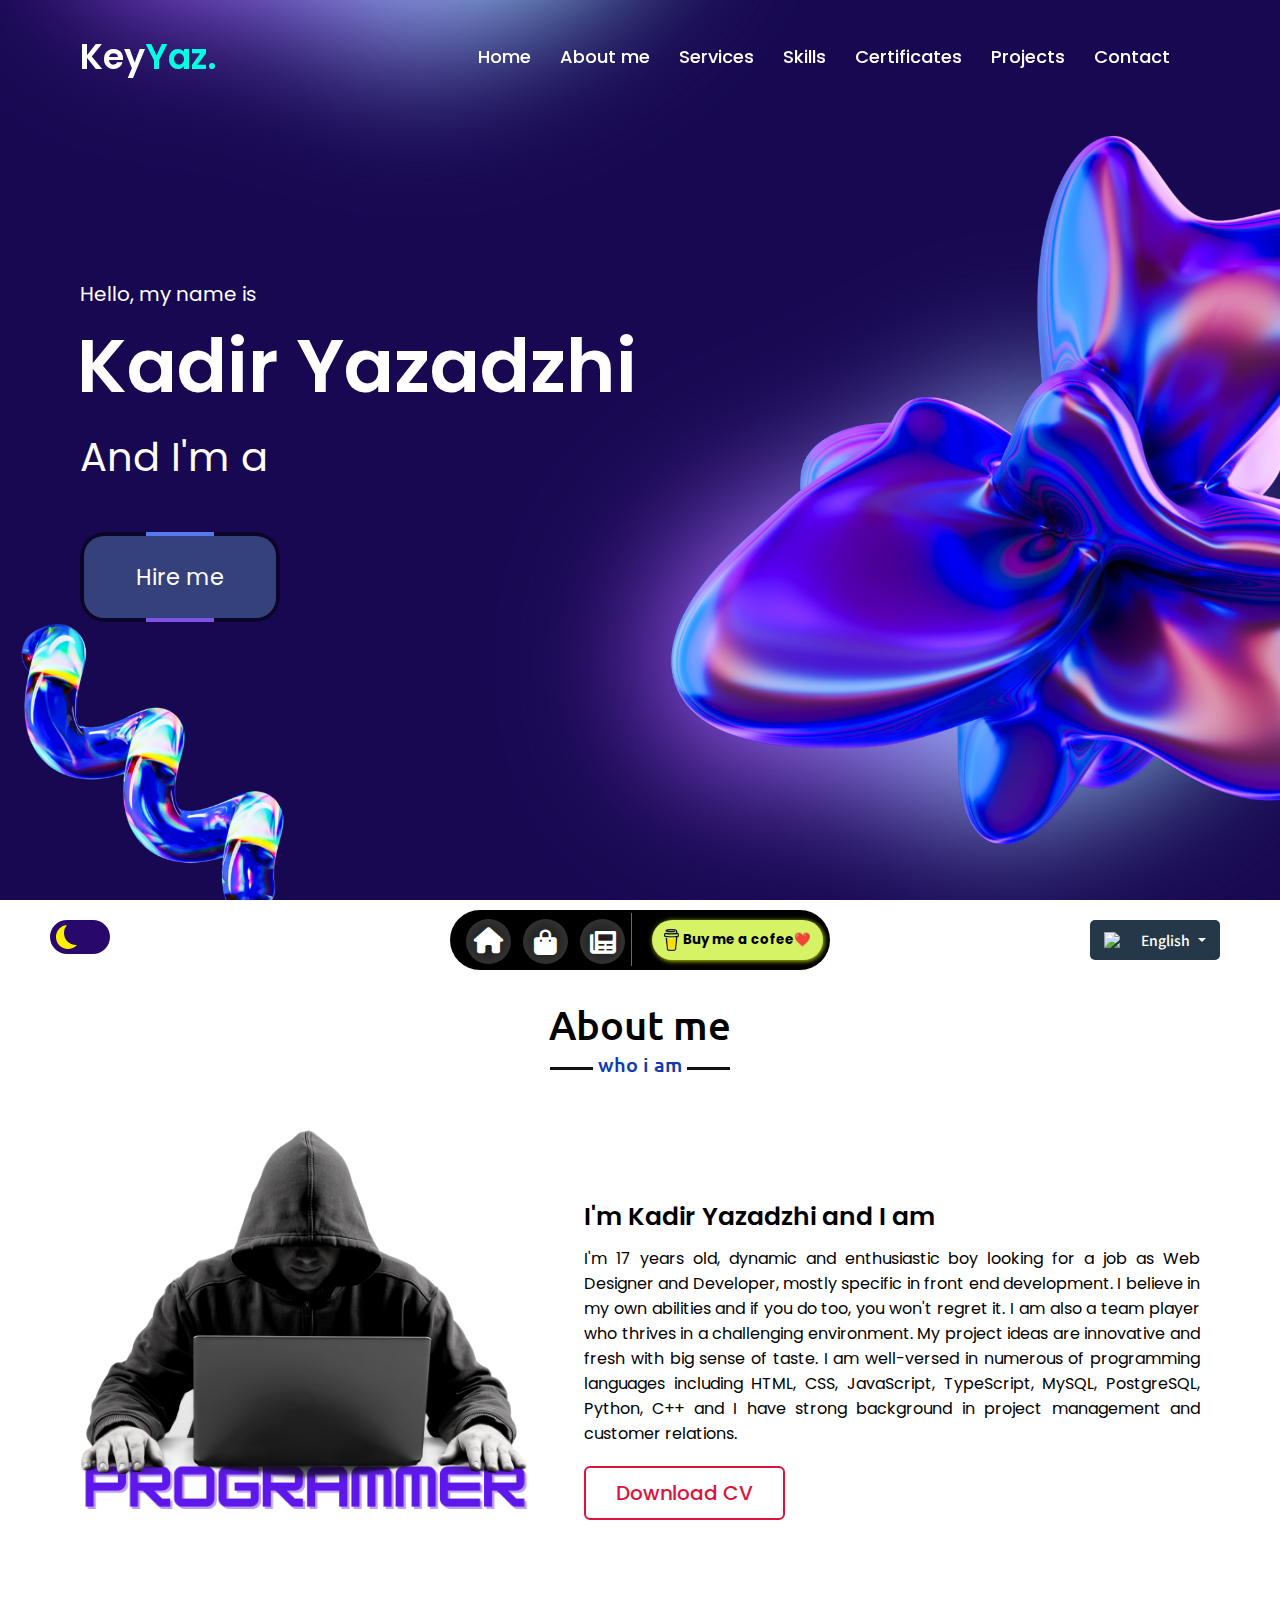
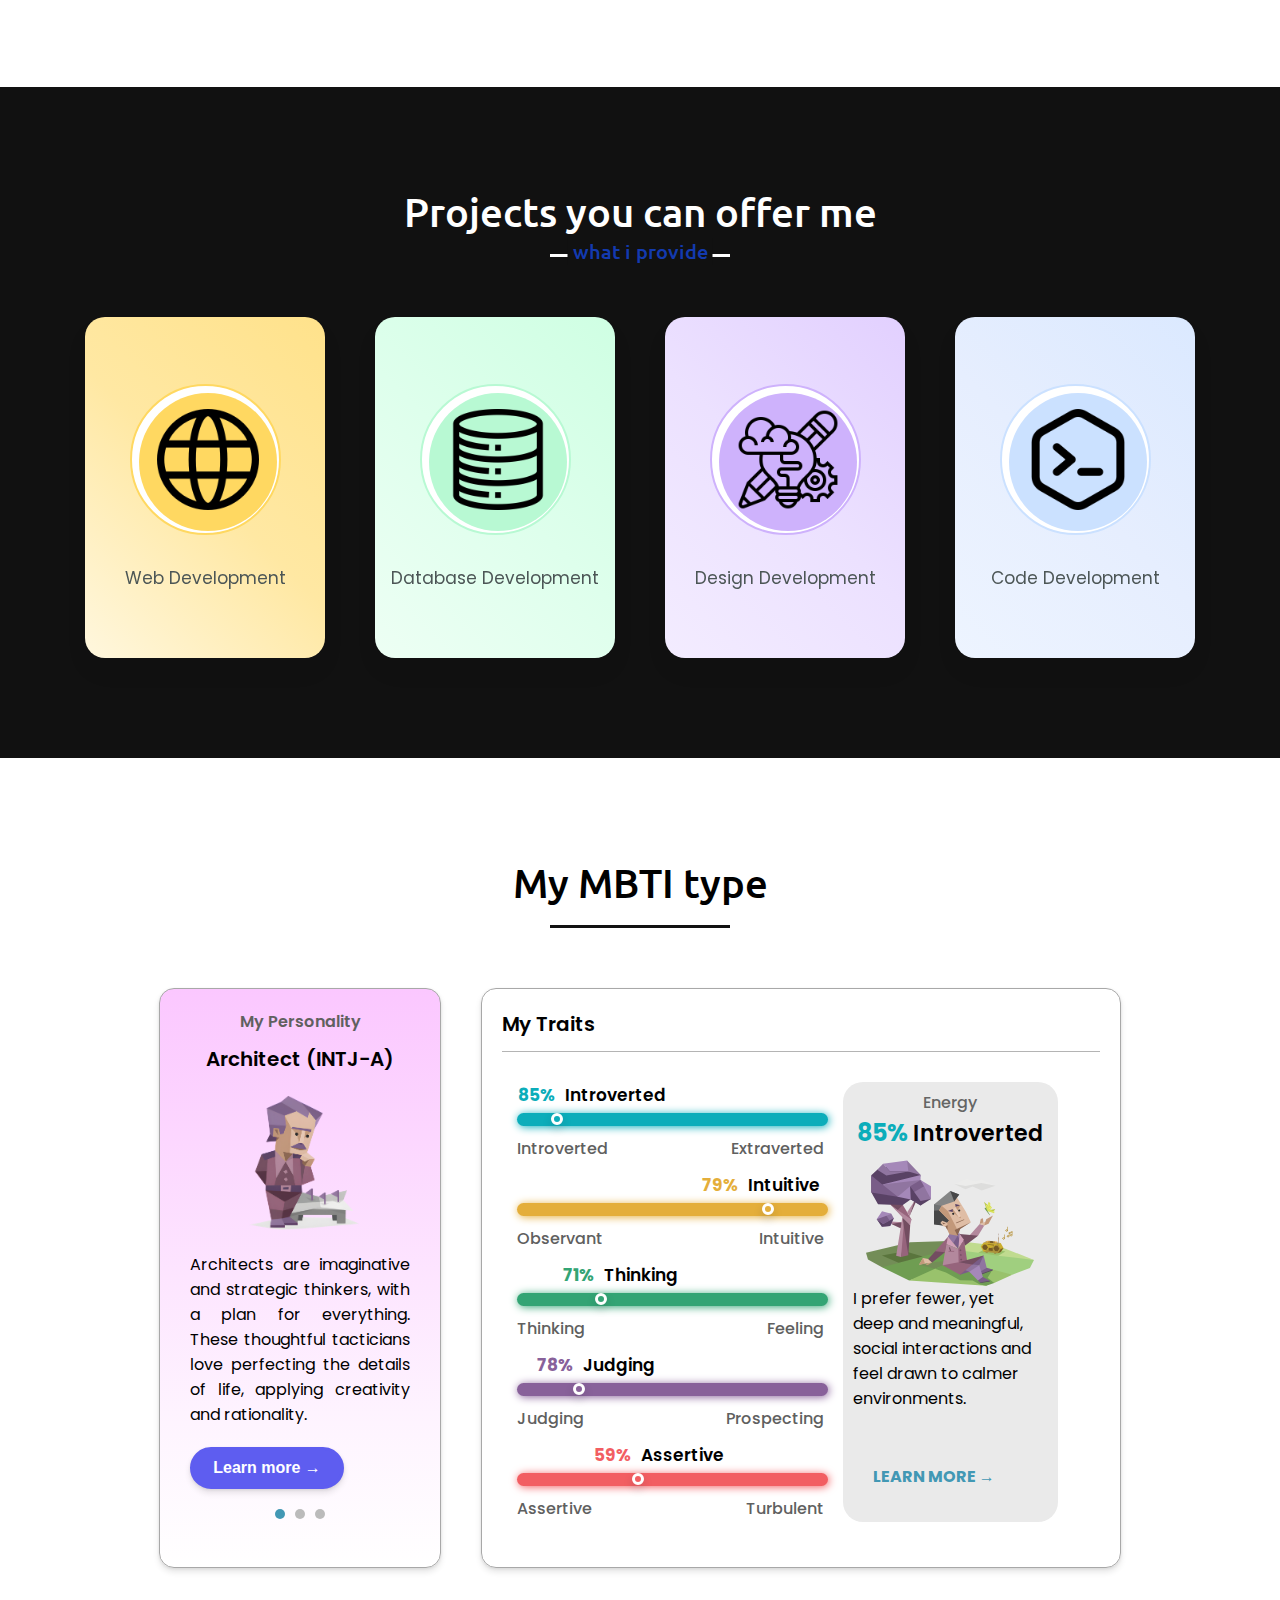
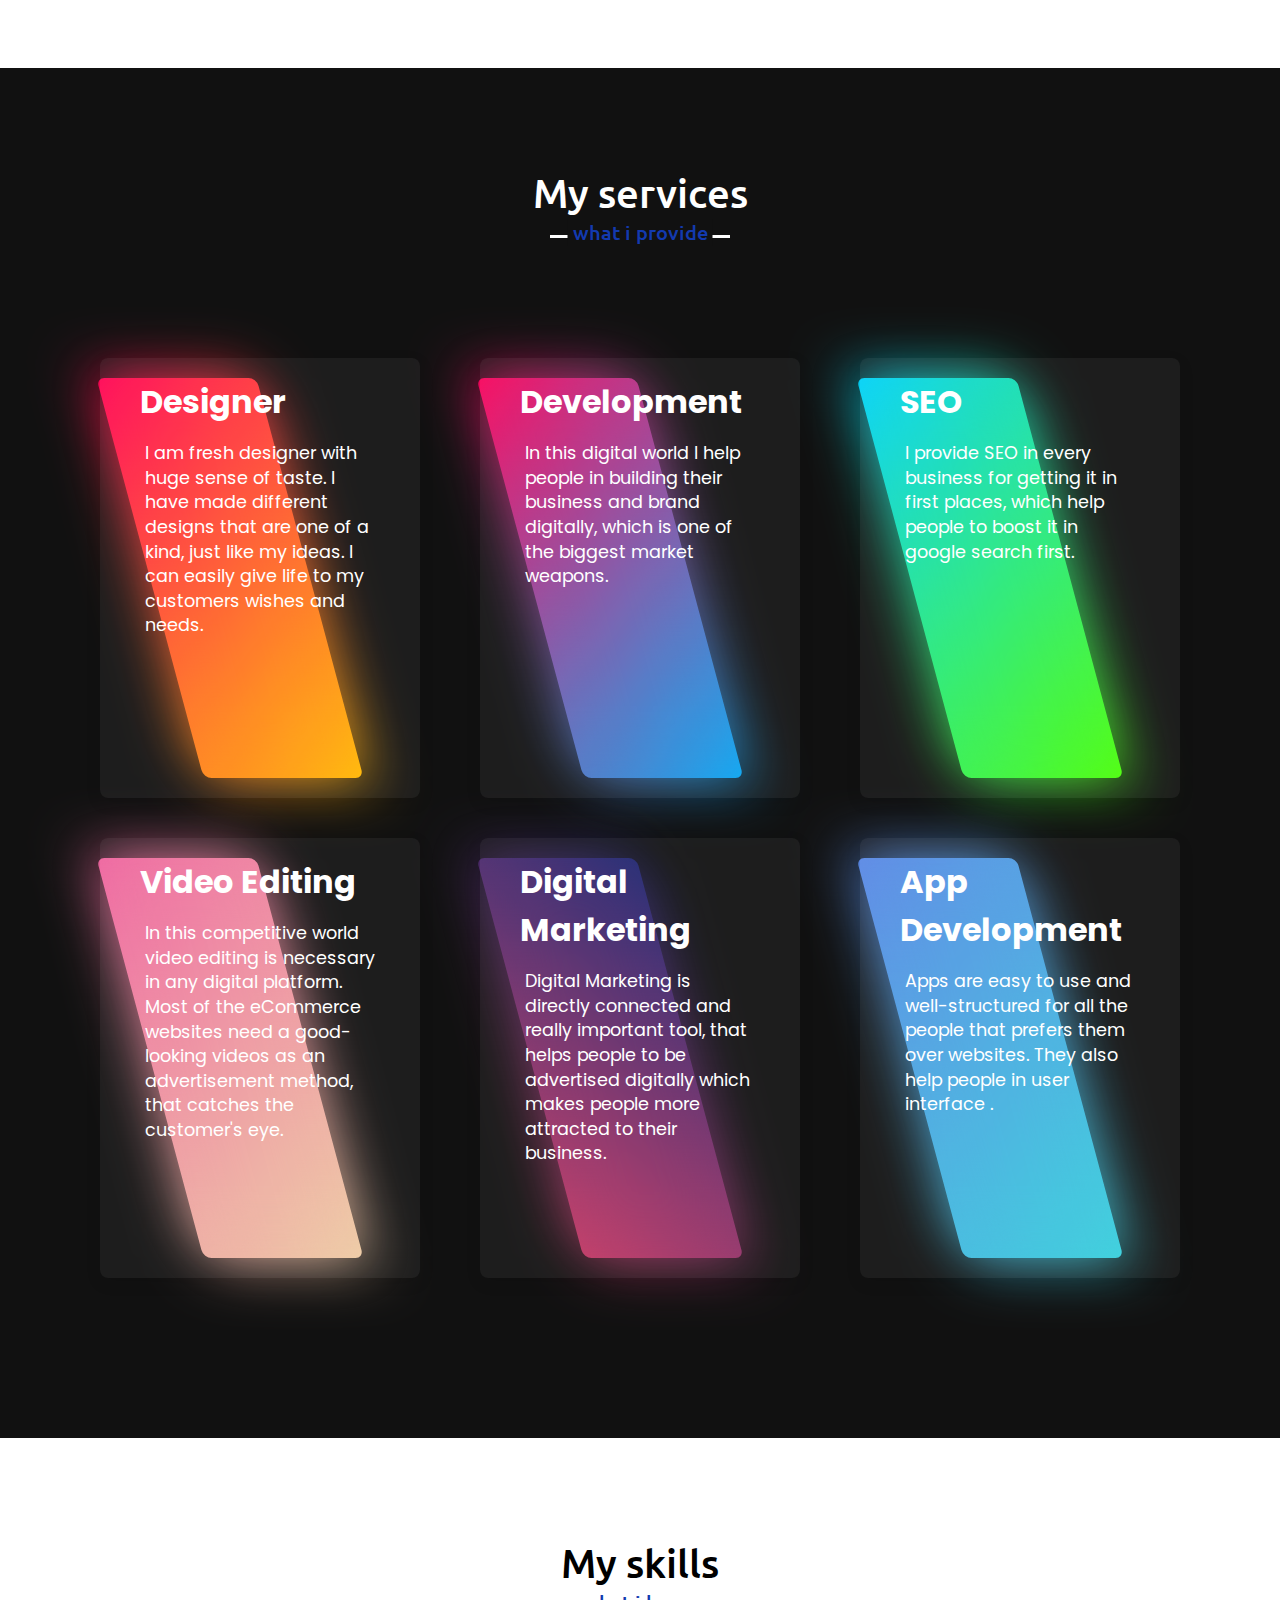
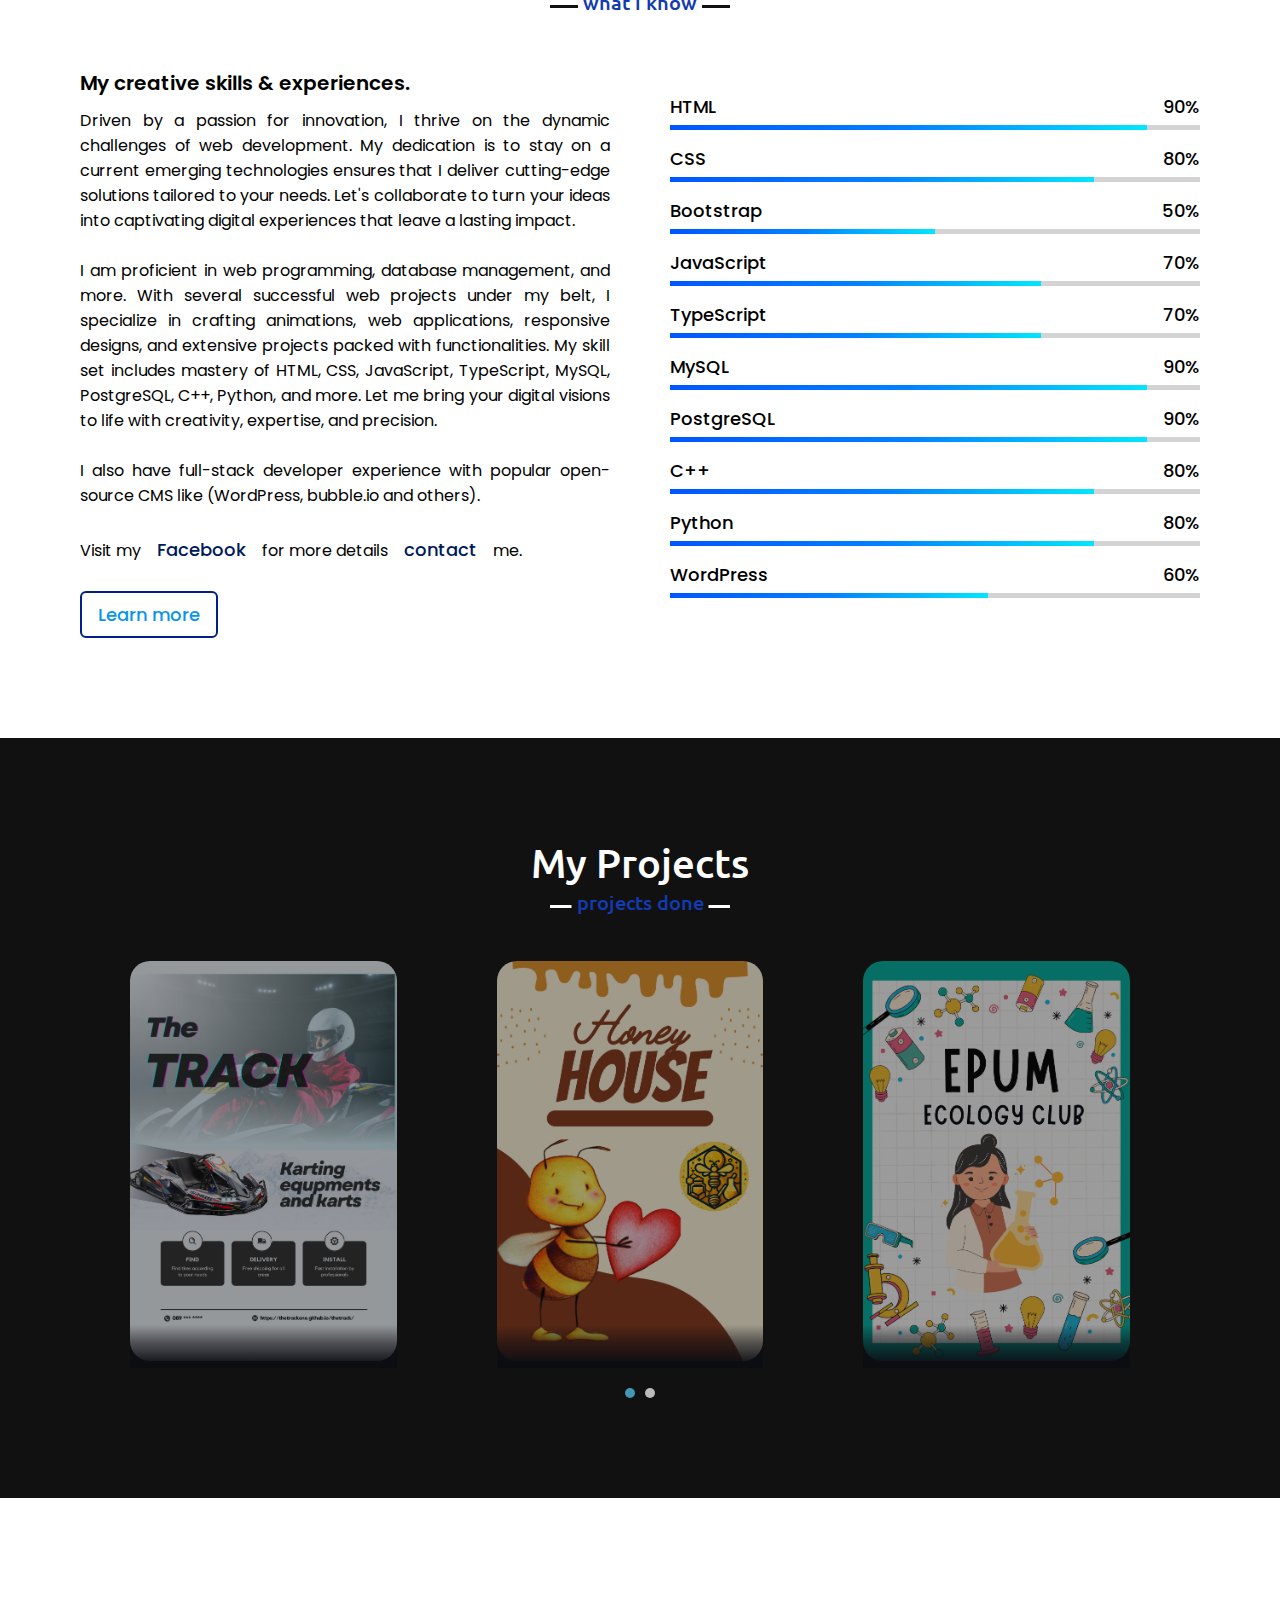
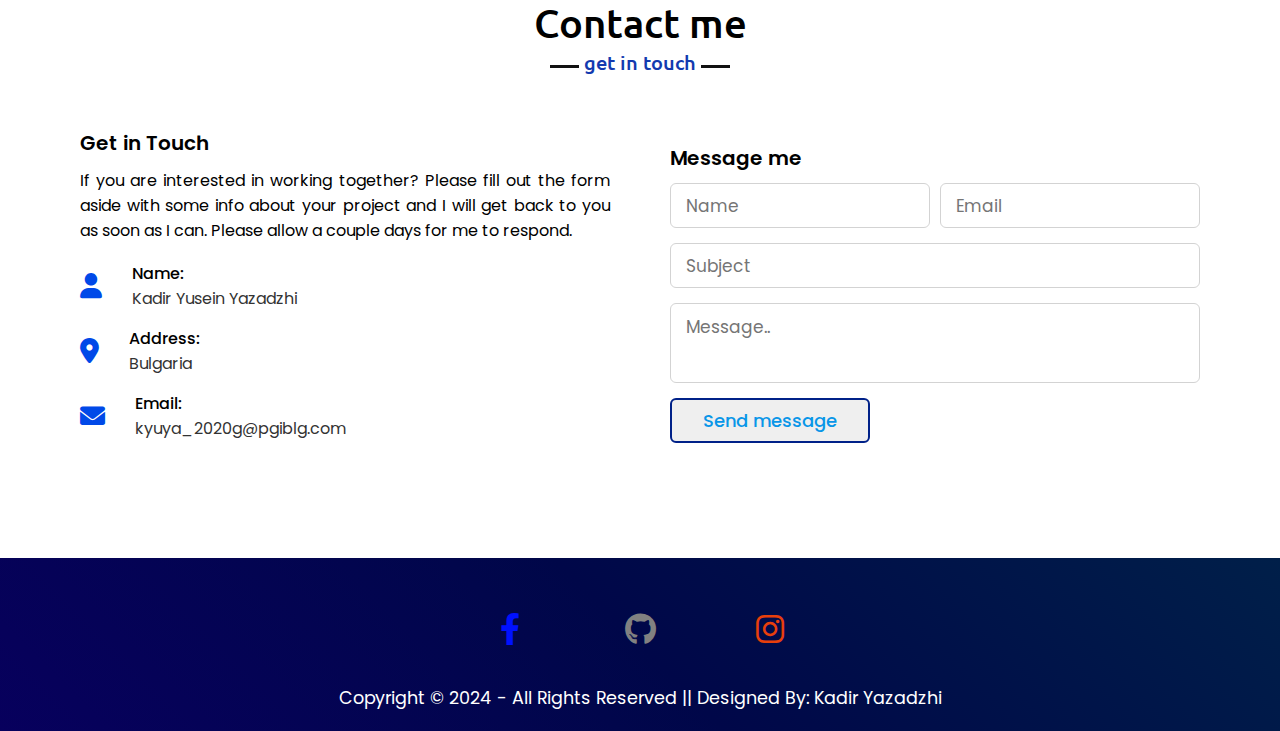
==== index.html @ b1e7a808 "new" ====
<!DOCTYPE html>
<html lang="en">
<head>
    <meta charset="UTF-8">
    <title>Home</title>
    <meta name="viewport" content="width=device-width, initial-scale=1.0">
    <meta name="description" content="This is my portfolio, you can learn more about me and my personality, all my skills, knowledge, and projects. You can explore the certificates I have and read some of my interesting posts with useful information for programmers.">


    <link rel="stylesheet" type="text/css" href="Style/Style.css">
    <link rel="stylesheet" type="text/css" href="Style/Translate.css">
    <link rel="stylesheet" type="text/css" href="Style/Personality%20Type.css">
    <link rel="stylesheet" type="text/css" href="Style/Light-And-Dark-Switch.css">
    <link rel="stylesheet" type="text/css" href="Style/Menu-with-button.css">
    <link id="specialLinkForDarkTheme" rel="stylesheet" type="text/css" href="">

    <script src="https://kit.fontawesome.com/yourcode.js" crossorigin="anonymous"></script>
    <link rel="stylesheet" href="https://cdnjs.cloudflare.com/ajax/libs/font-awesome/5.15.3/css/all.min.css"/>
    <script src="https://code.jquery.com/jquery-3.5.1.min.js"></script>
    <script src="https://cdnjs.cloudflare.com/ajax/libs/typed.js/2.0.11/typed.min.js"></script>
    <script src="https://cdnjs.cloudflare.com/ajax/libs/waypoints/4.0.1/jquery.waypoints.min.js"></script>
    <script src="https://cdnjs.cloudflare.com/ajax/libs/OwlCarousel2/2.3.4/owl.carousel.min.js"></script>
    <link rel="stylesheet" href="https://cdnjs.cloudflare.com/ajax/libs/OwlCarousel2/2.3.4/assets/owl.carousel.min.css"/>
    <link rel="stylesheet" href="https://cdnjs.cloudflare.com/ajax/libs/font-awesome/6.0.0/css/all.min.css" integrity="sha512-9usAa10IRO0HhonpyAIVpjrylPvoDwiPUiKdWk5t3PyolY1cOd4DSE0Ga+ri4AuTroPR5aQvXU9xC6qOPnzFeg==" crossorigin="anonymous" referrerpolicy="no-referrer">
</head>
<body >

<style>

</style>

<nav class="navbar">
    <div class="max-width">
        <div class="logo"><a href="#">Key<span>Yaz.</span></a></div>
        <ul class="menu">
            <li><a id="navbar-home" href="#home" class="menu-btn">Home</a></li>
            <li><a id="navbar-about" href="#about" class="menu-btn">About me</a></li>
            <li><a id="navbar-services" href="#services" class="menu-btn">Services</a></li>
            <li><a id="navbar-skills" href="#skills" class="menu-btn">Skills</a></li>
            <li><a id="navbar-certificate" href="Certificate.html" class="menu-btn">Certificates</a></li>
            <li><a id="navbar-projects" href="#teams" class="menu-btn">Projects</a></li>
            <li><a id="navbar-contact" href="#contact" class="menu-btn">Contact</a></li>
        </ul>
        <div class="menu-btn">
            <i class="fas fa-bars"></i>
        </div>
    </div>
</nav>

<!-- home section start -->
<section class="home" id="home">
    <div class="max-width">
        <div class="home-content">
            <div id="homeTextOne" class="text-1">Hello, my name is</div>
            <div id="homeName" class="text-2">Kadir Yazadzhi</div>
            <div style="display: flex; flex-direction: row;flex-wrap: wrap;" class="text-3"><p id="homeTextTwo">And I'm a</p>&ensp;<span class="typing"></span></div>
            <div class="classbox">
                <a id="homeTextThree" href="#contact">Hire me</a>
            </div>
        </div>
    </div>
</section>
<div class="language">
<div class="dropdown" tab-index="0">
    <button id="dropdown-btn"></button>
    <ul class="dropdown-content" id="dropdown-content"></ul>
</div>
</div>
<div class="box-for-other-button">
    <div class="big-box">
        <div class="left-box-for-circle">
            <div class="left-box-circle">
                <a aria-label="Read more about Seminole tax hike" href="index.html"><i class="fas fa-regular fa-house"></i></a>
            </div>
            <div class="left-box-circle">
                <i class="fas fa-regular fa-bag-shopping"></i>
            </div>
            <div class="left-box-circle">
                <i class="fas fa-regular fa-newspaper"></i>
            </div>
            <div class="divider"></div>
        </div>
        <div class="right-button-box">
            <button id="bottone1">
                <img alt="buy-me-a-coffee" style="width: 15px; vertical-align: middle;" src="Image/buy-me-a-coffee-review.png">
                <strong style="vertical-align: middle;"><a style="color: #000000" href="https://www.buymeacoffee.com/kadiryazadzhi">Buy me a cofee❤️</a></strong>
            </button>
        </div>
    </div>
</div>

<label class="switch">
    <input type="checkbox">
    <span class="slider"></span>
</label>
<!-- about section start -->
<section class="about" id="about">
    <div class="max-width">
        <h2 id="aboutMeTitle" class="title">About me</h2>

        <div class="about-content">
            <div class="column left">
                <img src="Image/Home-page-image.png" alt="img">
            </div>
            <div class="column right">
                <div style="display: flex; flex-direction: row;flex-wrap: wrap;" class="text"><p id="aboutMeTextOne">I'm Kadir Yazadzhi and I am</p>&ensp;<span class="typing-2"></span></div>
                <p id="aboutMeTextTwo"> I'm 17 years old, dynamic and enthusiastic boy looking for a job as Web Designer and Developer, mostly specific in front end development. I believe in my own abilities and if you do too, you won't regret it. I am also a team player who thrives in a challenging environment. My project ideas are innovative and fresh with big sense of taste. I am well-versed in numerous of programming languages including HTML, CSS, JavaScript, TypeScript, MySQL, PostgreSQL, Python, C++ and I have strong background in project management and customer relations.</p>
                <a id="aboutMeCV" href="cv/Kadir-Yazadzhi-Resume.pdf" download="cv/Kadir-Yazadzhi-Resume.pdf">Download CV</a>
            </div>
        </div>
    </div>
</section>
<section class="services">
    <h2 id="servicesTitle" class="title">Projects you can offer me</h2>
    <div class="provide-small">
    <link href="https://fonts.googleapis.com/css?family=Open+Sans" rel="stylesheet">

    <a id="card1" href="#" style="background: rgb(255,247,222);background: linear-gradient(45deg, rgba(255,247,222,1) 0%, rgba(255,232,163,1) 50%, rgba(255,226,139,1) 100%);" class="card education">
        <div class="overlay"></div>
        <div class="circle">

            <svg  viewBox="29 14 71 76" version="1.1" xmlns="http://www.w3.org/2000/svg" xmlns:xlink="http://www.w3.org/1999/xlink">
             <img alt="img" class="imageCard"  src="Image/web.png">
            </svg>

        </div>
        <p id="cardOneText">Web Development</p>
    </a>

    <a id="card2" style="background: rgb(237,255,244);background: linear-gradient(45deg, rgba(237,255,244,1) 0%, rgba(222,255,236,1) 50%, rgba(207,255,227,1) 100%);" href="#" class="card credentialing">
        <div class="overlay"></div>
        <div class="circle">

            <svg width="64px" height="72px" viewBox="27 21 64 72" version="1.1" xmlns="http://www.w3.org/2000/svg" xmlns:xlink="http://www.w3.org/1999/xlink">
                <img alt="img" class="imageCard"  src="Image/database%20(1).png">
            </svg>

        </div>
        <p id="spm">Database Development</p>
    </a>

    <a id="card3" style="background: rgb(243,236,255);background: linear-gradient(45deg, rgba(243,236,255,1) 0%, rgba(236,225,255,1) 50%, rgba(226,208,255,1) 100%);" href="#" class="card wallet">
        <div class="overlay"></div>
        <div class="circle">


            <svg width="78px" height="60px" viewBox="23 29 78 60" version="1.1" xmlns="http://www.w3.org/2000/svg" xmlns:xlink="http://www.w3.org/1999/xlink">
                <img alt="img" class="imageCard"  style="width: 69%;  " src="Image/design-thinking.png">
            </svg>

        </div>
        <p id="cardThreeText">Design Development</p>
    </a>


    <a id="card4" style="background: rgb(237,244,255);background: linear-gradient(45deg, rgba(237,244,255,1) 0%, rgba(230,238,254,1) 50%, rgba(219,233,255,1) 100%);" href="#" class="card human-resources">
        <div class="overlay"></div>
        <div class="circle">


            <svg width="66px" height="77px" viewBox="1855 26 66 77" version="1.1" xmlns="http://www.w3.org/2000/svg" xmlns:xlink="http://www.w3.org/1999/xlink">
                <img alt="img" class="imageCard" src="Image/code.png">
            </svg>

        </div>
        <p id="cardFourText">Code Development</p>
    </a>

    </div>
    <div id="dots" class="carousel-dots">
        <span id="dot1" class="dot"></span>
        <span id="dot2" class="dot"></span>
        <span id="dot3" class="dot"></span>
        <span id="dot4" class="dot"></span>
    </div>
</section>

<!-- services section start -->
<section class="about" id="personality">

    <h2 id="mbtiTitle" class="titleSpecial">My MBTI type</h2>
    <div class="cardmbti">
        <div class="leftcard">
            <p id="personalityText" class="personality">My Personality</p>
            <h2 id="type" class="type">Architect (INTJ-A)</h2>
            <img alt="img" id="imageIntj" class="intj" src="Image/intj.png">
            <p id="textINTJ" class="textIntj">Architects are imaginative and strategic thinkers, with a plan for everything. These thoughtful tacticians love perfecting the details of life, applying creativity and rationality.</p>
            <button id="mbtiButtonText" class="button-34" role="button">Learn more &rarr;</button>
            <div class="carousel-dots">
                <span id="dotType1" class="dot"></span>
                <span id="dotType2" class="dot"></span>
                <span id="dotType3" class="dot"></span>
            </div>
            <p id="hiddentext"></p>
        </div>
        <div class="rightcard">
            <div class="titleLeftCard">
                <p id="leftTitleMBTI" class="titleLeft">My Traits</p>
            </div>
            <div class="procentBar">
                <div id="bar1" class="cardBar">
                    <div id="progressOne" class="progresNew">
                        <p style="left: 2%; display: flex; flex-direction: row;" class="progresText"><span style="font-weight: 650; color: #0cadba">85%</span>&ensp;<span id="progressOneTextOfficial">Introverted</span></p>
                        <div style="background: #0cadba; box-shadow: 1px 1px 8px #0cadba" class="progressbar"><div style="right: 85%" class="bardot"></div></div>
                        <p id="progressOneTextOne" class="barTextOne">Introverted</p>
                        <p id="progressOneTextTwo" class="barTextOneNew">Extraverted</p>
                    </div>
                </div>

                <div id="bar2" class="cardBar">
                    <div id="progressTwo" class="progresNew">
                        <p style="left: 60%; display: flex; flex-direction: row;" class="progresText"><span style="font-weight: 650; color: #e4ae3a">79%</span>&ensp;<span id="progressTwoTextOfficial">Intuitive</span></p>
                        <div style="background: #e4ae3a; box-shadow: 1px 1px 8px #e4ae3a" class="progressbar"><div style="left: 79%;" class="bardot"></div></div>
                        <p id="progressTwoTextOne" class="bartextTwo">Observant</p>
                        <p id="progressTwoTextTwo" class="bartextTwoNew">Intuitive</p>
                    </div>
                </div>

                <div id="bar3" class="cardBar">
                    <div id="progressThree" class="progresNew">
                        <p style="left: 16%; display: flex; flex-direction: row;" class="progresText"><span style="font-weight: 650; color: #33a474">71%</span>&ensp;<span id="progressThreeTextOfficial">Thinking</span></p>
                        <div style="background: #33a474; box-shadow: 1px 1px 8px #33a474" class="progressbar"><div style="right: 71%;" class="bardot"></div></div>
                        <p id="progressThreeTextOne" class="bartextTwo">Thinking</p>
                        <p id="progressThreeTextTwo" class="bartextTwoNew">Feeling</p>
                    </div>
                </div>

                <div id="bar4" class="cardBar">
                    <div id="progressFour" class="progresNew">
                        <p style="left: 8%; display: flex; flex-direction: row;" class="progresText"><span style="font-weight: 650; color: #88619a">78%</span>&ensp;<span id="progressFourTextOfficial">Judging</span></p>
                        <div style="background: #88619a; box-shadow: 1px 1px 8px #88619a" class="progressbar"><div style="right: 78%;" class="bardot"></div></div>
                        <p id="progressFourTextOne" class="bartextTwo">Judging</p>
                        <p id="progressFourTextTwo" class="bartextTwoNew">Prospecting</p>
                    </div>
                </div>

                <div id="bar5" class="cardBar">
                    <div id="progressFive" class="progresNew">
                        <p style="left: 26%" class="progresText"><span style="font-weight: 650; color: #f25e62">59%</span>&ensp;<span id="progressFiveTextOfficial">Assertive</span></p>
                        <div style="background: #f25e62; box-shadow: 1px 1px 8px #f25e62" class="progressbar"><div style="right: 59%;" class="bardot"></div></div>
                        <p id="progressFiveTextOne" class="bartextTwo">Assertive</p>
                        <p id="progressFiveTextTwo" class="bartextTwoNew">Turbulent</p>
                    </div>
                </div>
            </div>
            <div class="specialBar">
                <p id="specialBarMiniText" class="specialcardtitlenew">Energy</p>
                <p id="specialBarTitle" class="specialcardtitle"><span style="font-size: 24px; color: #0CADBAFF; font-weight: 650 ">85%</span> Introverted</p>
                <img alt="img" id="specialBarImage" class="specialimage" src="Image/personality-1.svg">
                <p id="specialBarText" class="textSP">I prefer fewer, yet deep and meaningful, social interactions and feel drawn to calmer environments.</p>
                <p class="SPlink"><a id="splink" class="splink" style="color: #4298b4;" href="https://www.16personalities.com/articles/energy-introverted-vs-extraverted"> LEARN MORE</a> &rarr;</p>
            </div>
        </div>

    </div>
</section>

<!-- services section start -->
<section class="services" id="services">
    <div class="max-width">
        <h2 id="servicesTitleNew" class="title">My services</h2>
        <div class="serv-content">
        </div>
    </div>
    <div class="container">
        <div class="box">
            <span id="first"> </span>
            <div class="content">
                <h2 id="firstBoxFromServicesTitle">Designer</h2>
                <p id="firstBoxFromServicesText">I am fresh designer with huge sense of taste. I have made different designs that are one of a kind, just like my ideas. I can easily give life to my customers wishes and needs.</p>
            </div>
        </div>
        <div class="box">
            <span id="second"></span>
            <div class="content">
                <h2 id="secondBoxFromServicesTitle">Development</h2>
                <p id="secondBoxFromServicesText">In this digital world I help people in building their business and brand digitally, which is one of the biggest market weapons. </p>
            </div>
        </div>
        <div class="box">
            <span id="third"></span>
            <div class="content">
                <h2 id="thirdBoxFromServicesTitle">SEO</h2>
                <p id="thirdBoxFromServicesText">I provide SEO in every business for getting it in first places, which help people to boost it in google search first.</p>
            </div>
        </div>
        <div class="box">
            <span id="fourth"></span>
            <div class="content">
                <h2 id="fourBoxFromServicesTitle">Video Editing</h2>
                <p id="fourBoxFromServicesText">In this competitive world video editing is necessary in any digital platform. Most of the eCommerce websites need a good-looking videos as an advertisement method, that catches the customer's eye.</p>
            </div>
        </div>
        <div class="box">
            <span id="fifth"></span>
            <div class="content">
                <h2 id="fiveBoxFromServicesTitle">Digital Marketing</h2>
                <p id="fiveBoxFromServicesText">Digital Marketing is directly connected and really important tool, that helps people to be advertised digitally which makes people more attracted to their business.</p>
            </div>
        </div>
        <div class="box">
            <span id="sixth"></span>
            <div class="content">
                <h2 id="sixBoxFromServicesTitle">App Development</h2>
                <p id="sixBoxFromServicesText">Apps are easy to use and well-structured for all the people that prefers them over websites. They also help people in user interface .</p>
            </div>
        </div>
    </div>
</section>

<!-- skills section start -->
<section class="skills" id="skills">
    <div class="max-width">
        <h2 id="skillsTitle" class="title">My skills</h2>
        <div class="skills-content">
            <div class="column left">
                <div id="skillsTitleText" class="text">My creative skills & experiences.</div>
                <p id="skillsText">Driven by a passion for innovation, I thrive on the dynamic challenges of web development. My dedication is to stay on a current emerging technologies ensures that I deliver cutting-edge solutions tailored to your needs. Let's collaborate to turn your ideas into captivating digital experiences that leave a lasting impact.
                    <br><br>
                    I am proficient in web programming, database management, and more. With several successful web projects under my belt, I specialize in crafting animations, web applications, responsive designs, and extensive projects packed with functionalities. My skill set includes mastery of HTML, CSS, JavaScript, TypeScript, MySQL, PostgreSQL, C++, Python, and more. Let me bring your digital visions to life with creativity, expertise, and precision.
                    <br><br>
                    I also have full-stack developer experience with popular open-source CMS like (WordPress, bubble.io and others).
                    <br>
                    Visit my<a href="#" target="-blank" id="link">Facebook</a>for more details<a href="#contact" id="link">contact</a>me.
                </p>
                <a id="skillsButtonText" href="Certificate.html">Learn more</a>
            </div>
            <div class="column right">
                <div class="bars">
                    <div class="info">
                        <span>HTML</span>
                        <span>90%</span>
                    </div>
                    <div class="line html"></div>
                </div>
                <div class="bars">
                    <div class="info">
                        <span>CSS</span>
                        <span>80%</span>
                    </div>
                    <div class="line css"></div>
                </div>
                <div class="bars">
                    <div class="info">
                        <span>Bootstrap</span>
                        <span>50%</span>
                    </div>
                    <div class="line Boos"></div>
                </div>
                <div class="bars">
                    <div class="info">
                        <span>JavaScript</span>
                        <span>70%</span>
                    </div>
                    <div class="line js"></div>
                </div>
                <div class="bars">
                    <div class="info">
                        <span>TypeScript</span>
                        <span>70%</span>
                    </div>
                    <div class="line php"></div>
                </div>
                <div class="bars">
                    <div class="info">
                        <span>MySQL</span>
                        <span>90%</span>
                    </div>
                    <div class="line mysql"></div>
                </div>
                <div class="bars">
                    <div class="info">
                        <span>PostgreSQL</span>
                        <span>90%</span>
                    </div>
                    <div class="line mysql"></div>
                </div>
                <div class="bars">
                    <div class="info">
                        <span>C++</span>
                        <span>80%</span>
                    </div>
                    <div class="line wordpress"></div>
                </div>
                <div class="bars">
                    <div class="info">
                        <span>Python</span>
                        <span>80%</span>
                    </div>
                    <div class="line wordpress"></div>
                </div>
                <div class="bars">
                    <div class="info">
                        <span>WordPress</span>
                        <span>60%</span>
                    </div>
                    <div class="line wordpressOne"></div>
                </div>
            </div>
        </div>
    </div>
</section>

<section class="teams" id="teams">
    <div class="max-width">
        <h2 id="projectsTitle" class="title">My Projects</h2>
        <div class="max-width-project">
        <a href="https://thetrackone.github.io/thetrack/"  target="_blank">

            <div id="elementOne" class="cardNew">
                    <div class="wrapperNew">
                        <img alt="img" src="Image/The%20Track%20Project.png" class="cover-image" />
                    </div>
                    <img alt="img" style="bottom: 110px" src="Image/car-1.png" class="character" />
                </div>
        </a>

            <a id="elementTwo" href="https://kadir757265.github.io/honey/" target="_blank">
                <div class="cardNew">
                    <div class="wrapperNew">
                        <img alt="img" src="Image/Honey%20House%20Project.png" class="cover-image" />
                    </div>
                    <img alt="img" src="Image/Bees.png" class="character" />
                </div>
            </a>

            <a id="elementThree" href="https://chemistryclub.github.io/pgi/Home.html"  target="_blank">
                <div class="cardNew">
                    <div class="wrapperNew">
                        <img alt="img" src="Image/EPUM%20Project.png" class="cover-image" />
                    </div>
                    <img alt="img" src="Image/Chemistry.png" class="character" />
                </div>
            </a>

            <a id="other-one" href="Project/proekt/index.html"  target="_blank">
                <div class="cardNew">
                    <div class="wrapperNew">
                        <img alt="img" src="Image/Pizza%20Haven%20Project.png" class="cover-image" />
                    </div>
                    <img alt="img" src="Image/pizza.png" class="character" />
                </div>
            </a>

            <a id="other-two" href="Project/crypto/index.html"  target="_blank">
                <div class="cardNew">
                    <div class="wrapperNew">
                        <img alt="img" src="Image/CryptoX%20Project.png" class="cover-image" />
                    </div>
                    <img alt="img" src="Image/crypto-planet.png" class="character" />
                </div>
            </a>

            <a id="other-three" href="#"  target="_blank">
                <div class="cardNew">
                    <div class="wrapperNew">
                        <img alt="img" src="Image/EvolvePC%20Project.png" class="cover-image" />
                    </div>
                    <img alt="img" src="Image/EvolvePc.png" class="character" />
                </div>
            </a>

        </div>

        <div class="dot-other">
        <span id="dotOne" class="dot"></span>
        <span id="dotTwo" class="dot"></span>
        </div>

    </div>
</section>

<!-- contact section start -->
<section class="contact" id="contact">
    <div class="max-width">
        <h2 id="contactTitle" class="title">Contact me</h2>
        <div class="contact-content">
            <div class="column left">
                <div id="contactTextOne" class="text">Get in Touch</div>
                <p id="contactTextTwo">If you are interested in working together? Please fill out the form aside with some info about your project and I will get back to you as soon as I can. Please allow a couple days for me to respond.</p>
                <div class="icons">
                    <div class="row">
                        <i class="fas fa-user"></i>
                        <div class="info">
                            <div id="contactInfoUserTitle" class="head">Name</div>
                            <div id="contactInfoUserText" class="sub-title">Kadir Yusein Yazadzhi</div>
                        </div>
                    </div>
                    <div class="row">
                        <i class="fas fa-map-marker-alt"></i>
                        <div class="info">
                            <div id="contactInfoAddressTitle" class="head">Address</div>
                            <div id="contactInfoAddressText" class="sub-title">Bulgaria</div>
                        </div>
                    </div>
                    <div class="row">
                        <i class="fas fa-envelope"></i>
                        <div class="info">
                            <div id="contactInfoEmailTitle" class="head">Email</div>
                            <div id="contactInfoEmailText" class="sub-title">kyuya_2020g@pgiblg.com</div>
                        </div>
                    </div>
                </div>
            </div>
            <div class="column right">
                <div id="messageText" class="text">Message me</div>
                <form  action="https://formspree.io/f/mpzvdnbn"
                       method="POST">
                    <div class="fields">
                        <div class="field name">
                            <input id="nameInputFromContact" name="name" type="name" placeholder="Name" required>
                        </div>
                        <div class="field email">
                            <input id="emailInputFromContact" name="email" type="email" placeholder="Email" required>
                        </div>
                    </div>
                    <div class="field">
                        <input id="subjectInputFromContact" name="subject" type="text" placeholder="Subject" required>
                    </div>
                    <div class="field textarea">
                        <textarea id="messageInputFromContact" name="message" cols="30" rows="10" placeholder="Message.." required></textarea>
                    </div>
                    <div class="button-area">
                        <button id="buttonSendMessage" type="submit">Send message</button>
                    </div>
                </form>
            </div>
        </div>
    </div>
</section>

<!-- footer section start -->

<footer>
    <div class="waves">
        <div class="wave" id="wave1"></div>
        <div class="wave" id="wave2"></div>
        <div class="wave" id="wave3"></div>
        <div class="wave" id="wave4"></div>
    </div>
    <h2><span class="typing-3"></span></h2>
    <ul id="media">
        <!-- facebook  -->
        <li style="--clr:#0011ff;">
            <a href="https://www.facebook.com/kadir.yazadji.1" target="-blank"><i class="fa-brands fa-facebook-f"></i>
            </a>
        </li>
        <!-- github  -->
        <li style="--clr:#818181;">
            <a href="https://github.com/KadirYazadzhi" target="-blank"><i class="fa-brands fa-github"></i></a>
        </li>
        <!-- Instagram  -->
        <li style="--clr:#e73f0c;">
            <a href="https://www.instagram.com/_qzadji_?igsh=bGx3djFjeHhheTFm" target="-blank"><i class="fa-brands fa-instagram"></i></a>
        </li>
    </ul>

    <p id="copyright">Copyright &copy; 2024 - All Rights Reserved || Designed By: Kadir Yazadzhi</p>
</footer>
<script type="module" src="https://unpkg.com/ionicons@5.5.2/dist/ionicons/ionicons.esm.js"></script>
<script nomodule src="https://unpkg.com/ionicons@5.5.2/dist/ionicons/ionicons.js"></script>

<script>
    var loader = document .getElementById("preloader");

    window.addEventListener("load", function(){
        loader.style.display = "none";
    })
</script>
</body>
<script rel="script" src="Script/Translate.js"></script>
<script rel="script" src="Script/Home.js"></script>
<script rel="script" src="Script/Script.js"></script>
<script rel="script" src="Script/Scroll%20bar.js"></script>
<script rel="script" src="Script/Light-And-Dark-switch.js"></script>
</html>
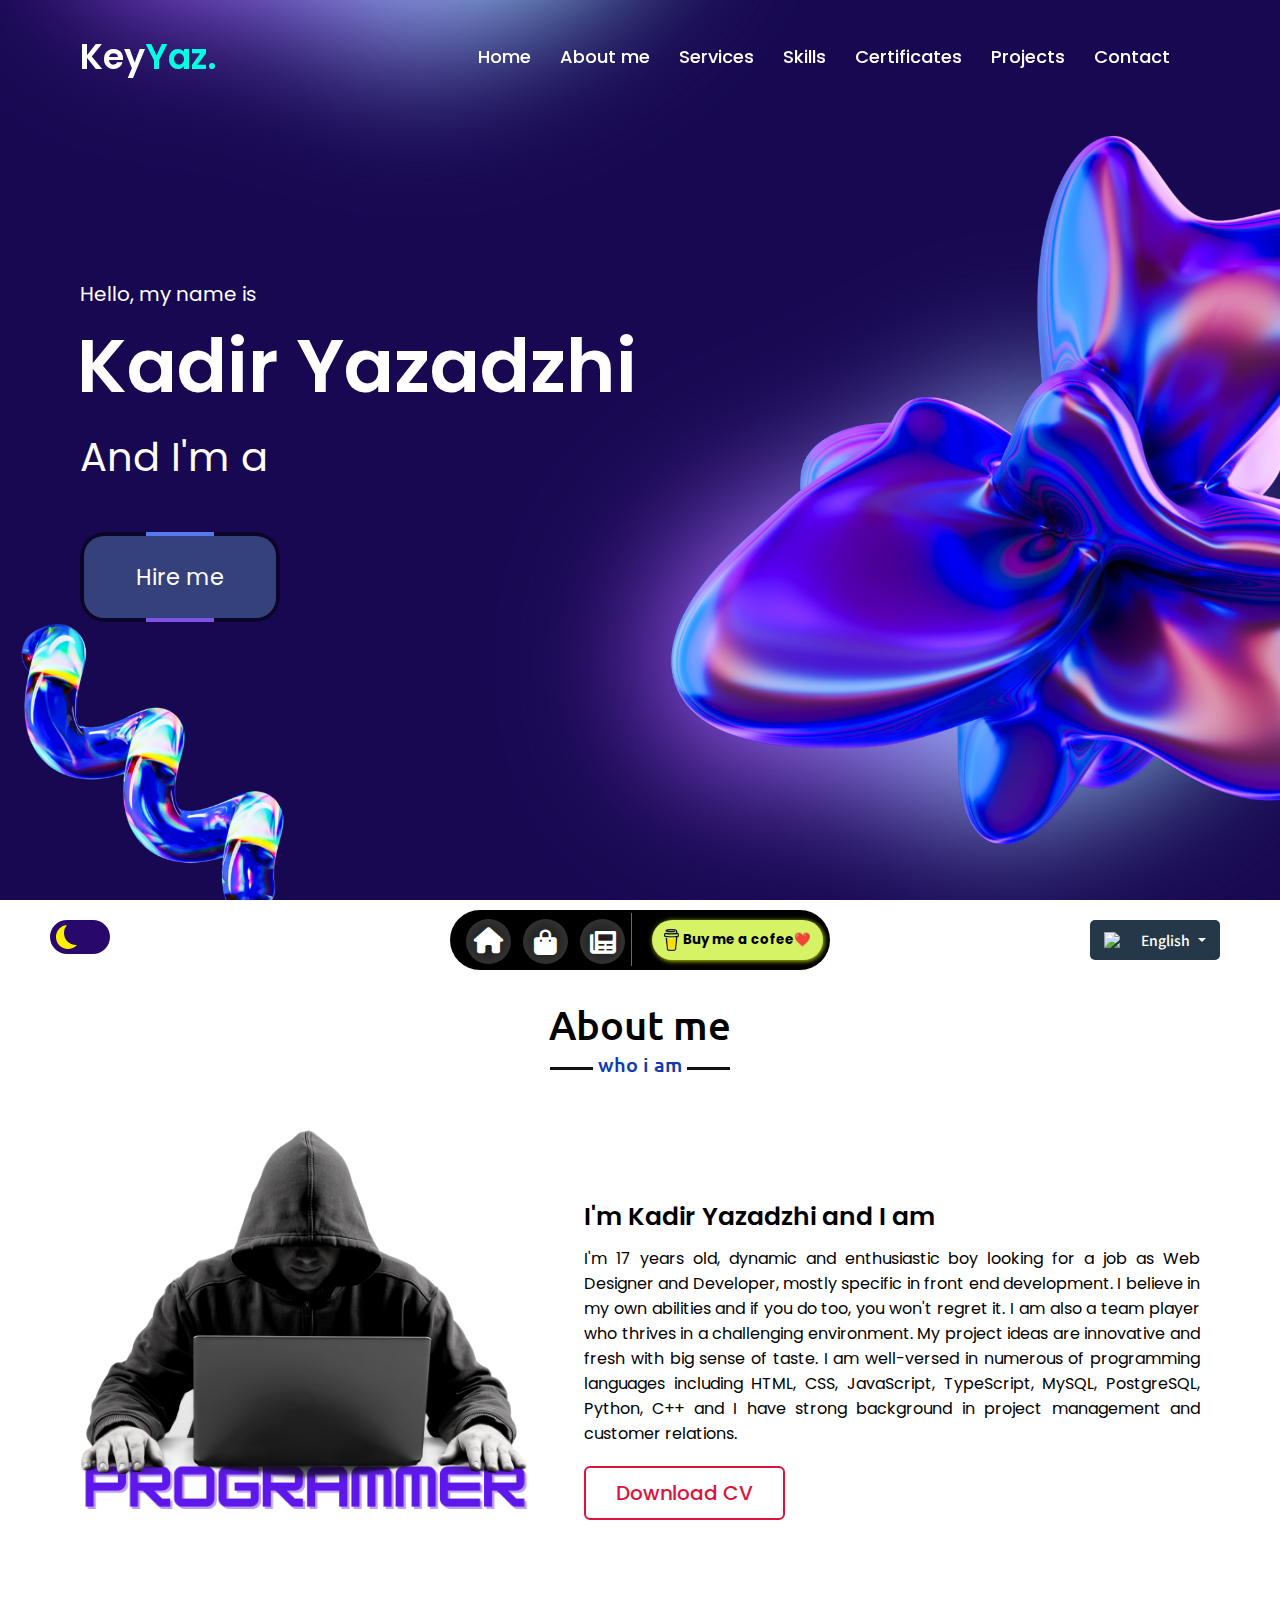
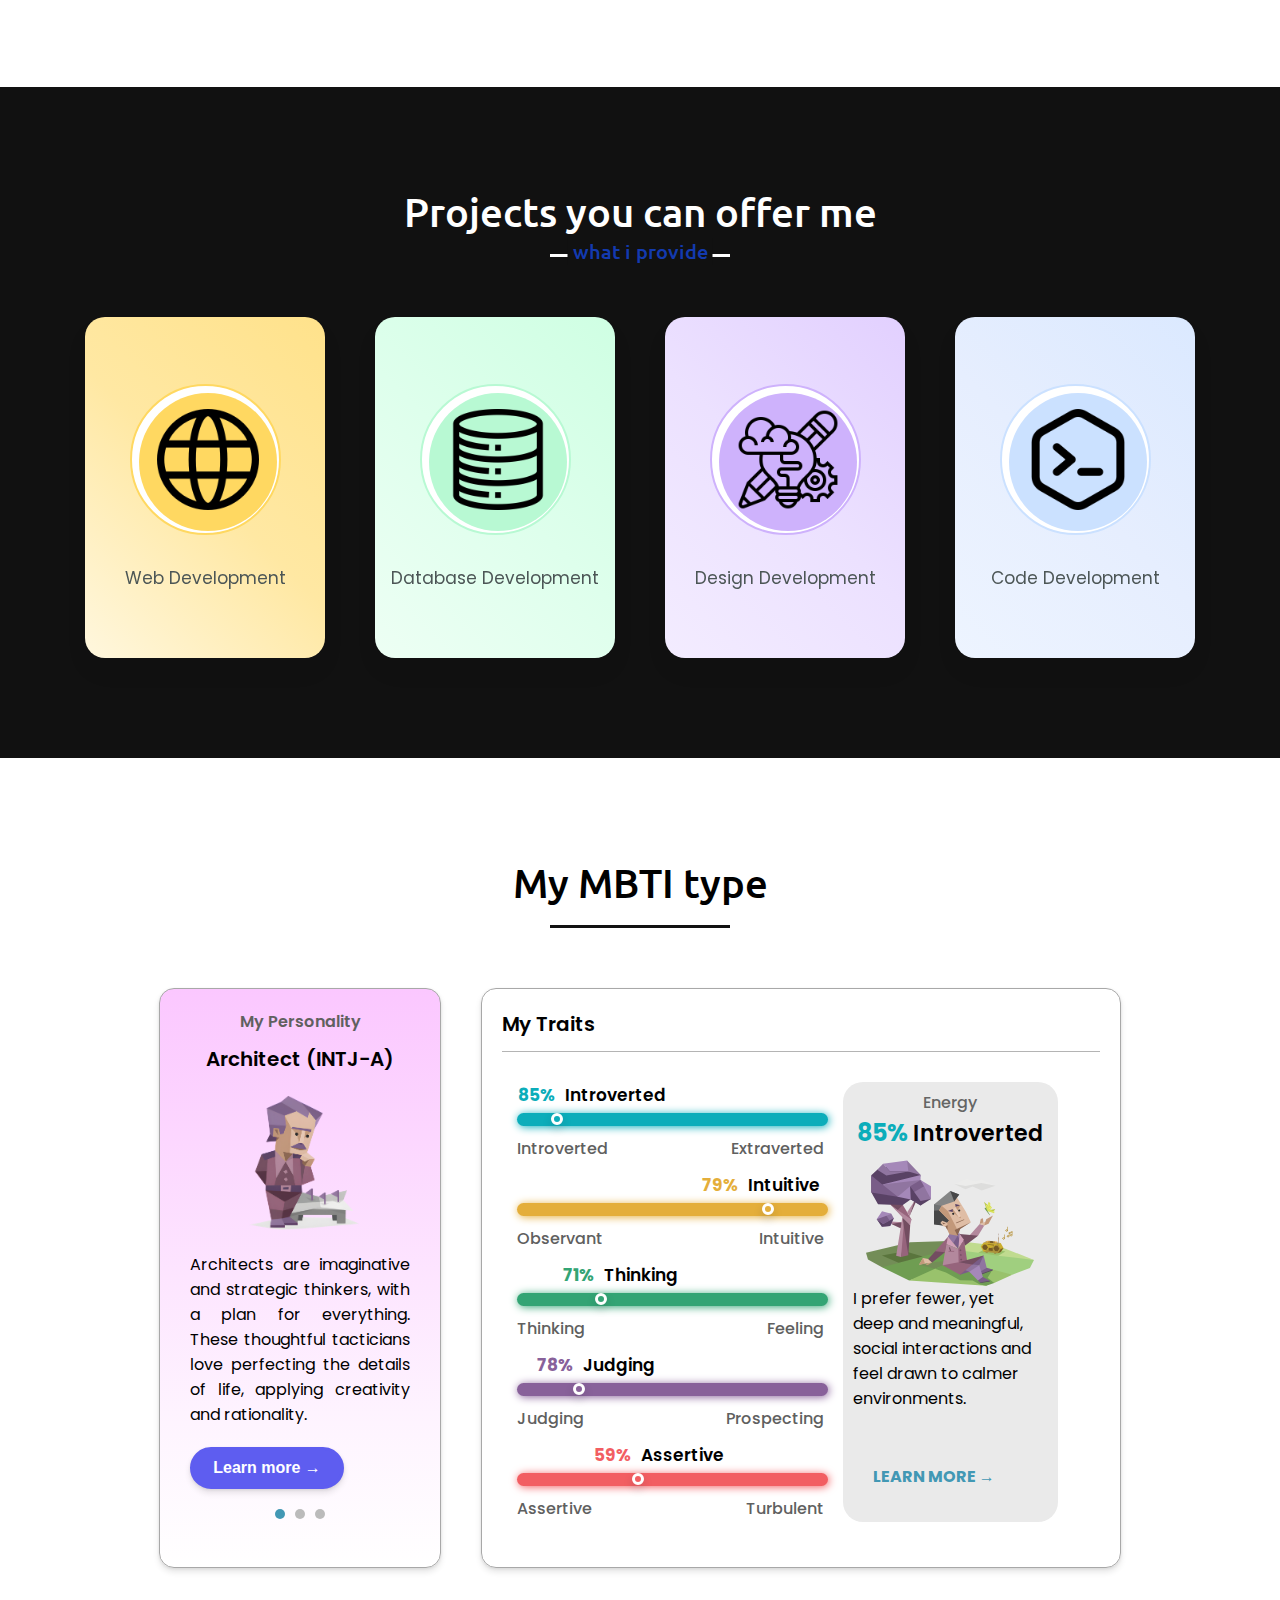
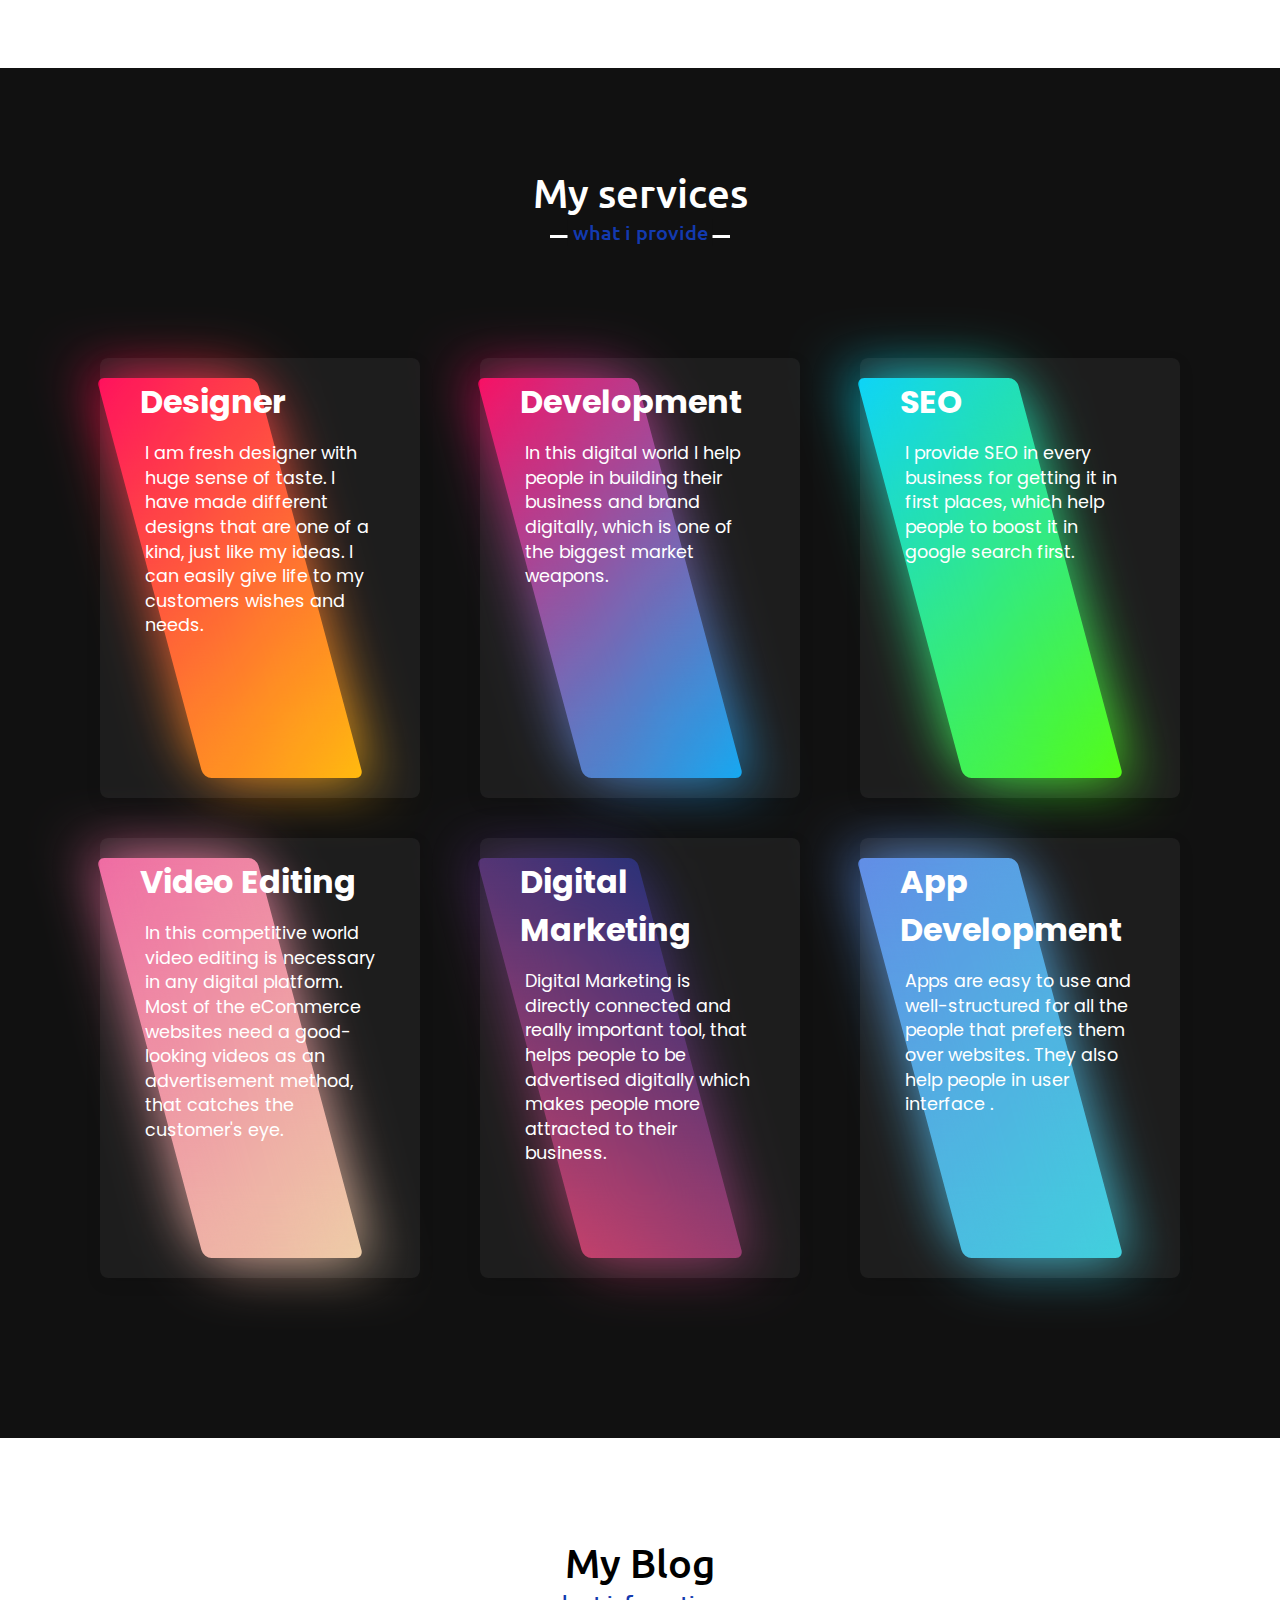
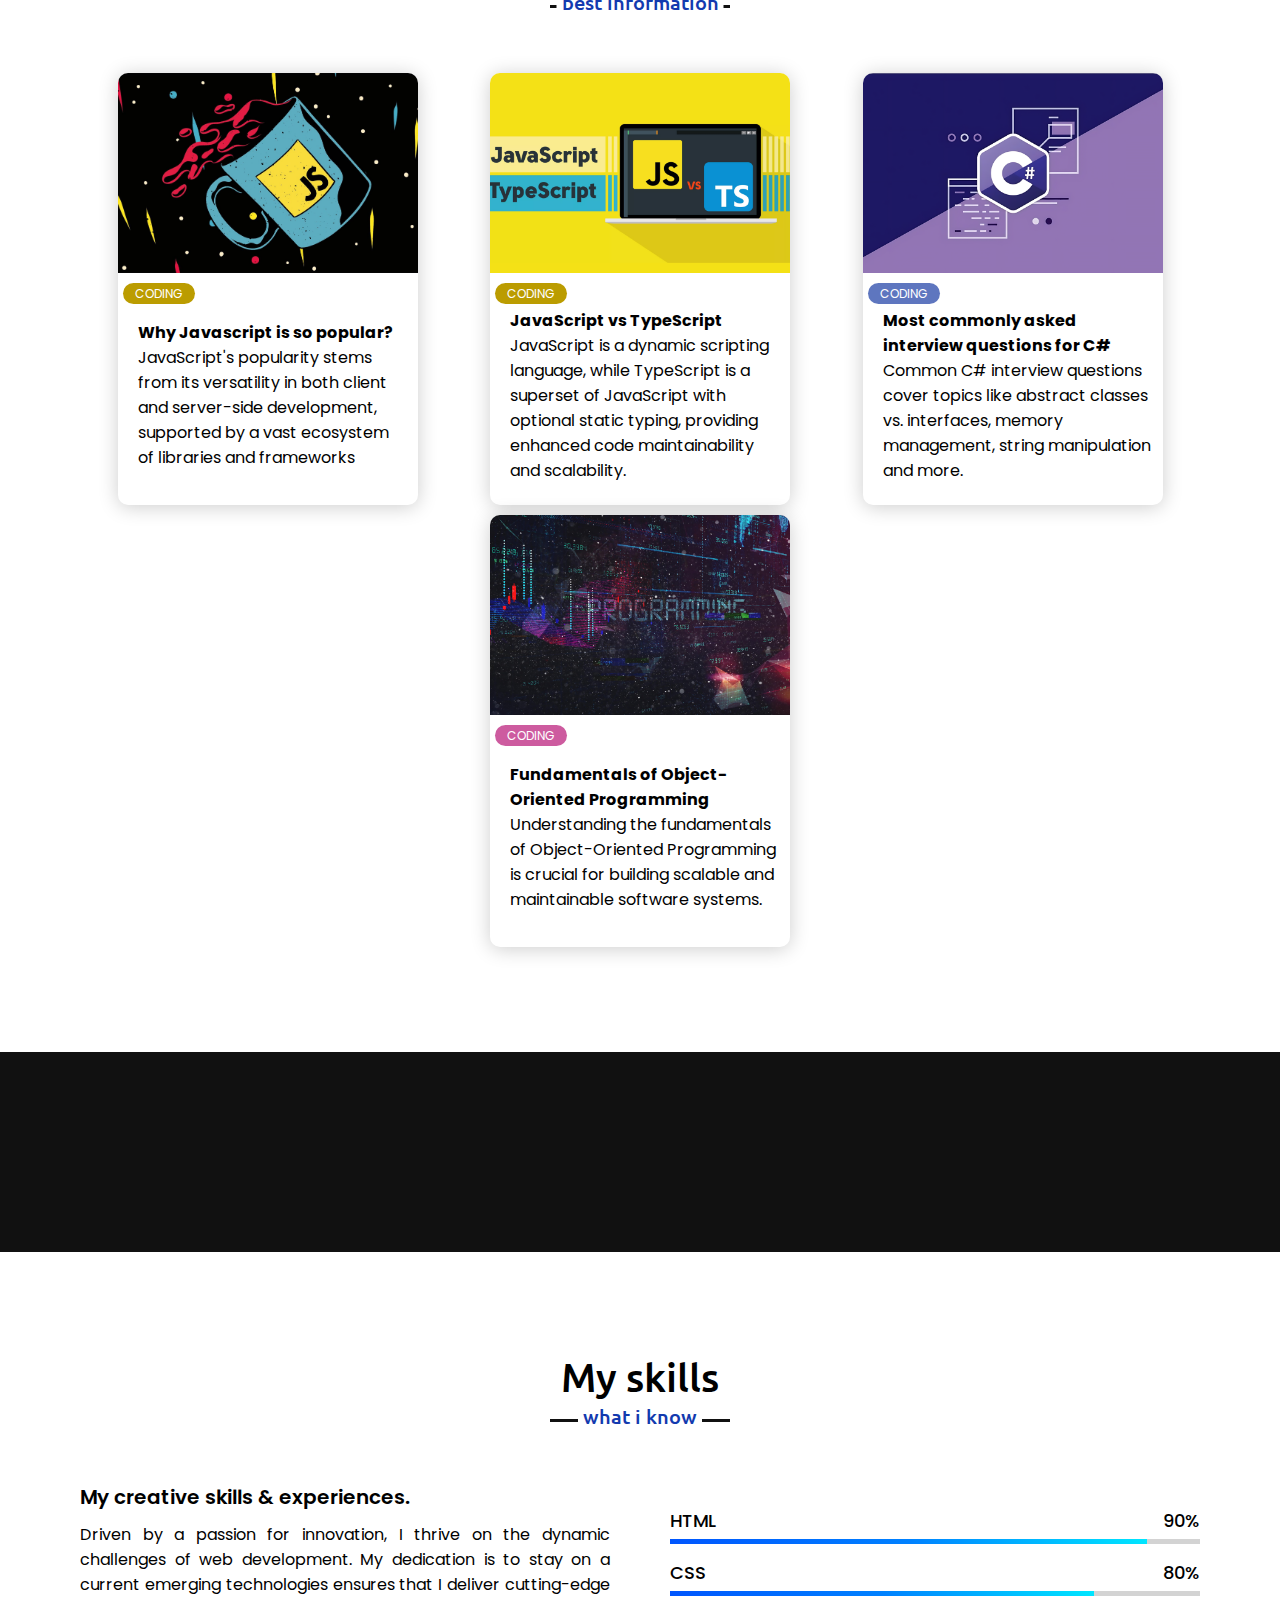
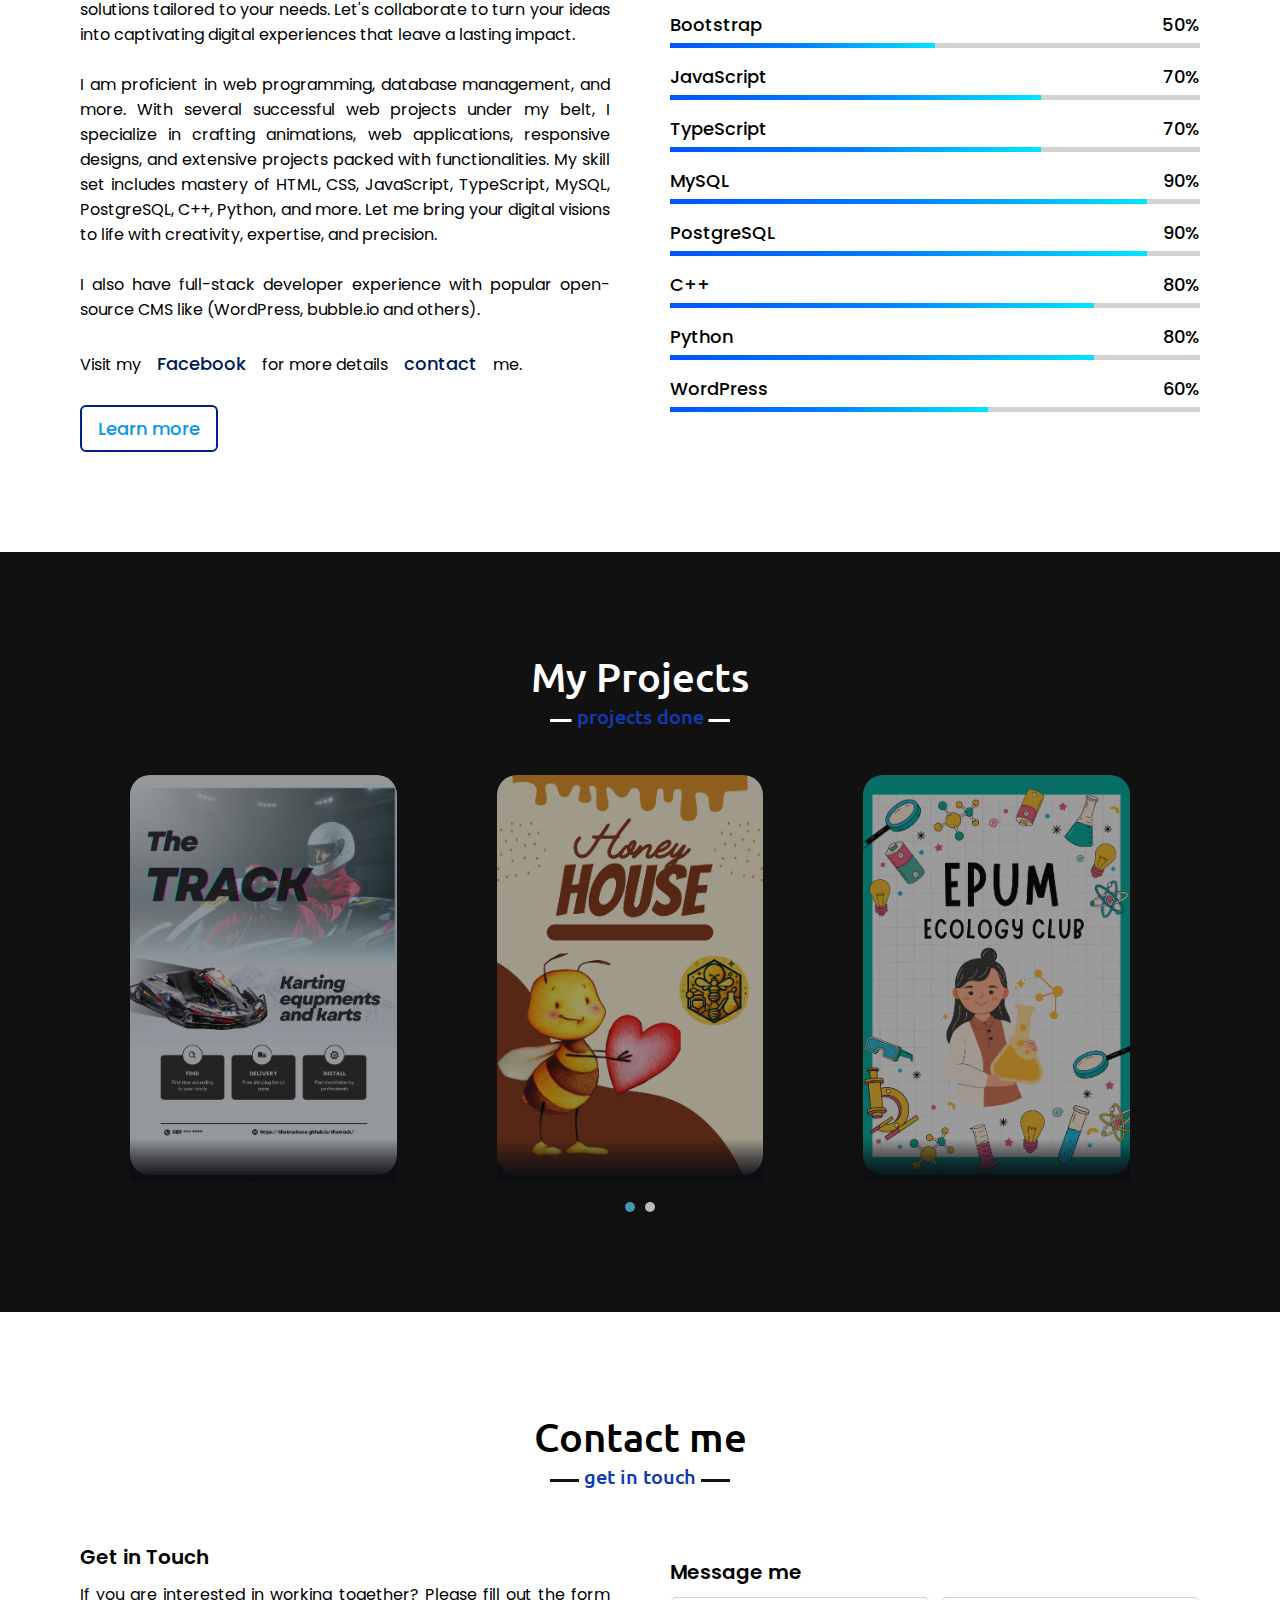
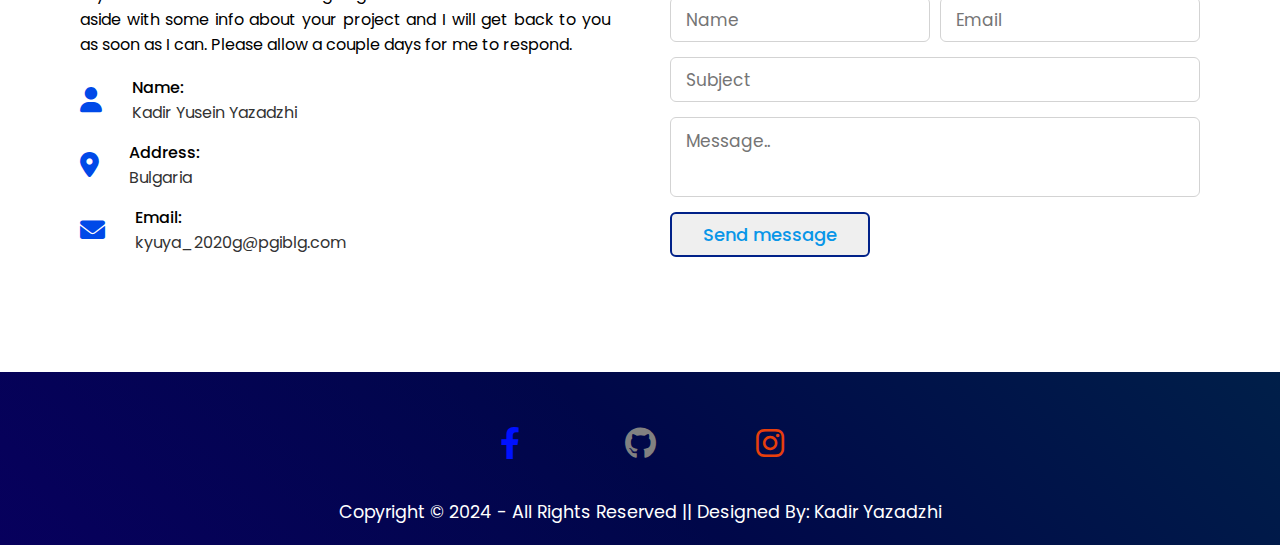
==== commit 426ca111: "new" ====
--- a/index.html
+++ b/index.html
@@ -12,6 +12,7 @@
     <link rel="stylesheet" type="text/css" href="Style/Personality%20Type.css">
     <link rel="stylesheet" type="text/css" href="Style/Light-And-Dark-Switch.css">
     <link rel="stylesheet" type="text/css" href="Style/Menu-with-button.css">
+    <link rel="stylesheet" type="text/css" href="Style/Blog.css">
     <link id="specialLinkForDarkTheme" rel="stylesheet" type="text/css" href="">
 
     <script src="https://kit.fontawesome.com/yourcode.js" crossorigin="anonymous"></script>
@@ -307,7 +308,67 @@
         </div>
     </div>
 </section>
-
+<section class="skills" id="blog">
+        <h2 id="blogTitle" class="title">My Blog</h2>
+    <div class="containerNew">
+        <div class="blog-card">
+            <div class="blog-card-header">
+                <img src="Image/javascript-blog.jpg" alt="rover" />
+            </div>
+            <span id="blog-card-one-topic" class="tag tag-teal">Coding</span>
+            <div class="blog-card-body">
+                    <h4 id="blog-one-title"> Why Javascript is so popular? </h4>
+                <p id="blog-one-text">
+                    JavaScript's popularity stems from its versatility in both client and server-side development, supported by a vast ecosystem of libraries and frameworks
+                </p>
+            </div>
+        </div>
+        <div class="blog-card">
+            <div class="blog-card-header">
+                <img src="Image/javascriptVStypescript-blog.png" alt="rover" />
+            </div>
+            <span id="blog-card-two-topic" class="tag tag-teal">Coding</span>
+            <div class="blog-card-body">
+                <h4 id="blog-two-text"> JavaScript vs TypeScript </h4>
+                <p>
+
+                    JavaScript is a dynamic scripting language, while TypeScript is a superset of JavaScript with optional static typing, providing enhanced code maintainability and scalability.
+                </p>
+            </div>
+        </div>
+        <div class="blog-card">
+            <div class="blog-card-header">
+                <img src="Image/C%23-blog.png" alt="ballons" />
+            </div>
+            <span id="blog-card-three-topic" class="tag tag-purple">Coding</span>
+            <div class="blog-card-body">
+                <h4 id="blog-three-title"> Most commonly asked interview questions for C# </h4>
+                <p id="blog-three-text">
+                    Common C# interview questions cover topics like abstract classes vs. interfaces, memory management, string manipulation and more.
+                </p>
+            </div>
+        </div>
+        <div class="blog-card">
+            <div class="blog-card-header">
+                <img src="Image/OOP-blog.png" alt="city" />
+            </div>
+            <span id="blog-card-four-topic" class="tag tag-pink">Coding</span>
+            <div class="blog-card-body">
+                <h4 id="blog-four-title">
+                    Fundamentals of Object-Oriented Programming
+                </h4>
+                <p id="blog-four-text">
+                    Understanding the fundamentals of Object-Oriented Programming is crucial for building scalable and maintainable software systems.
+                </p>
+            </div>
+        </div>
+    </div>
+</section>
+<section class="teams" id="certificate">
+    <div class="max-width">
+
+    </div>
+</section>
 <!-- skills section start -->
 <section class="skills" id="skills">
     <div class="max-width">
--- a/Style/Style.css
+++ b/Style/Style.css
@@ -363,7 +363,9 @@
     background: #111;
     content: "what i provide";
 }
-
+#blogTitle::after {
+    content:"best information";
+}
 .container
 {
     display: flex;
--- a/Style/Blog.css
+++ b/Style/Blog.css
@@ -0,0 +1,82 @@
+@import url("https://fonts.googleapis.com/css2?family=Roboto&display=swap");
+
+.containerNew {
+    display: flex;
+    width: 100%;
+    justify-content: space-evenly;
+    flex-wrap: wrap;
+    padding-left: 50px;
+    padding-right: 50px;
+}
+.blog-card {
+    margin: 5px;
+    background-color: #fff;
+    border-radius: 10px;
+    box-shadow: 0 2px 20px rgba(0, 0, 0, 0.2);
+    overflow: hidden;
+    width: 300px;
+    height: 100%;
+}
+.blog-card:hover {
+    transform: scale(1.02);
+    transition: 0.5s;
+    cursor:pointer;
+}
+.blog-card-header img {
+    width: 100%;
+    height: 200px;
+    object-fit: cover;
+}
+.blog-card-body {
+    display: flex;
+    flex-direction: column;
+    justify-content: center;
+    align-items: flex-start;
+    min-height: 200px;
+    padding-right: 10px;
+    padding-left: 20px;
+    padding-top: 0;
+    padding-bottom: 20px;
+}
+
+.tag {
+    margin-left: 5px;
+    background: #cccccc;
+    border-radius: 50px;
+    font-size: 12px;
+    color: #fff;
+    padding: 2px 12px;
+    text-transform: uppercase;
+    cursor: pointer;
+}
+.tag-teal {
+    background-color: #bb9c00;
+}
+.tag-purple {
+    background-color: #5e76bf;
+}
+.tag-pink {
+    background-color: #cd5b9f;
+}
+
+.card-body p {
+    font-size: 12px;
+    margin: 0 0 40px;
+}
+.user {
+    display: flex;
+    margin-top: auto;
+}
+
+.user img {
+    border-radius: 50%;
+    width: 40px;
+    height: 40px;
+    margin-right: 10px;
+}
+.user-info h5 {
+    margin: 0;
+}
+.user-info small {
+    color: #545d7a;
+}
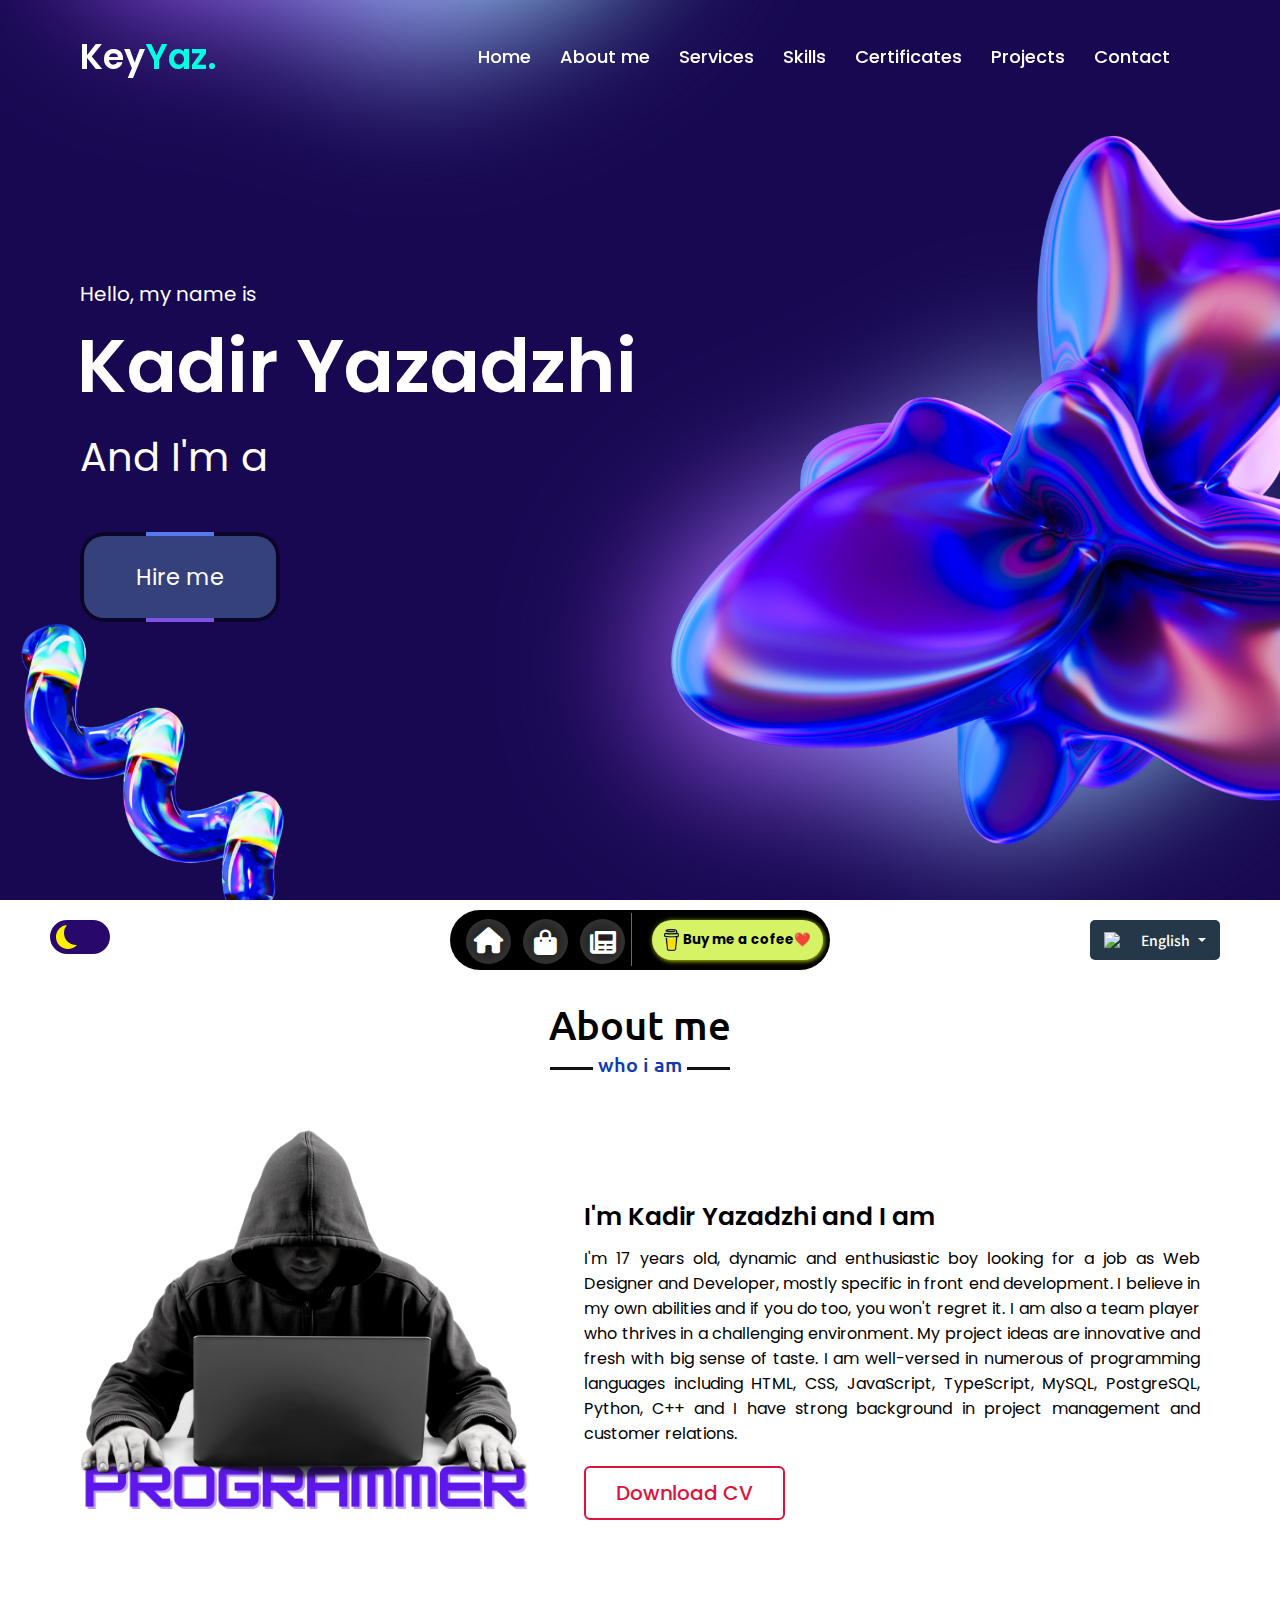
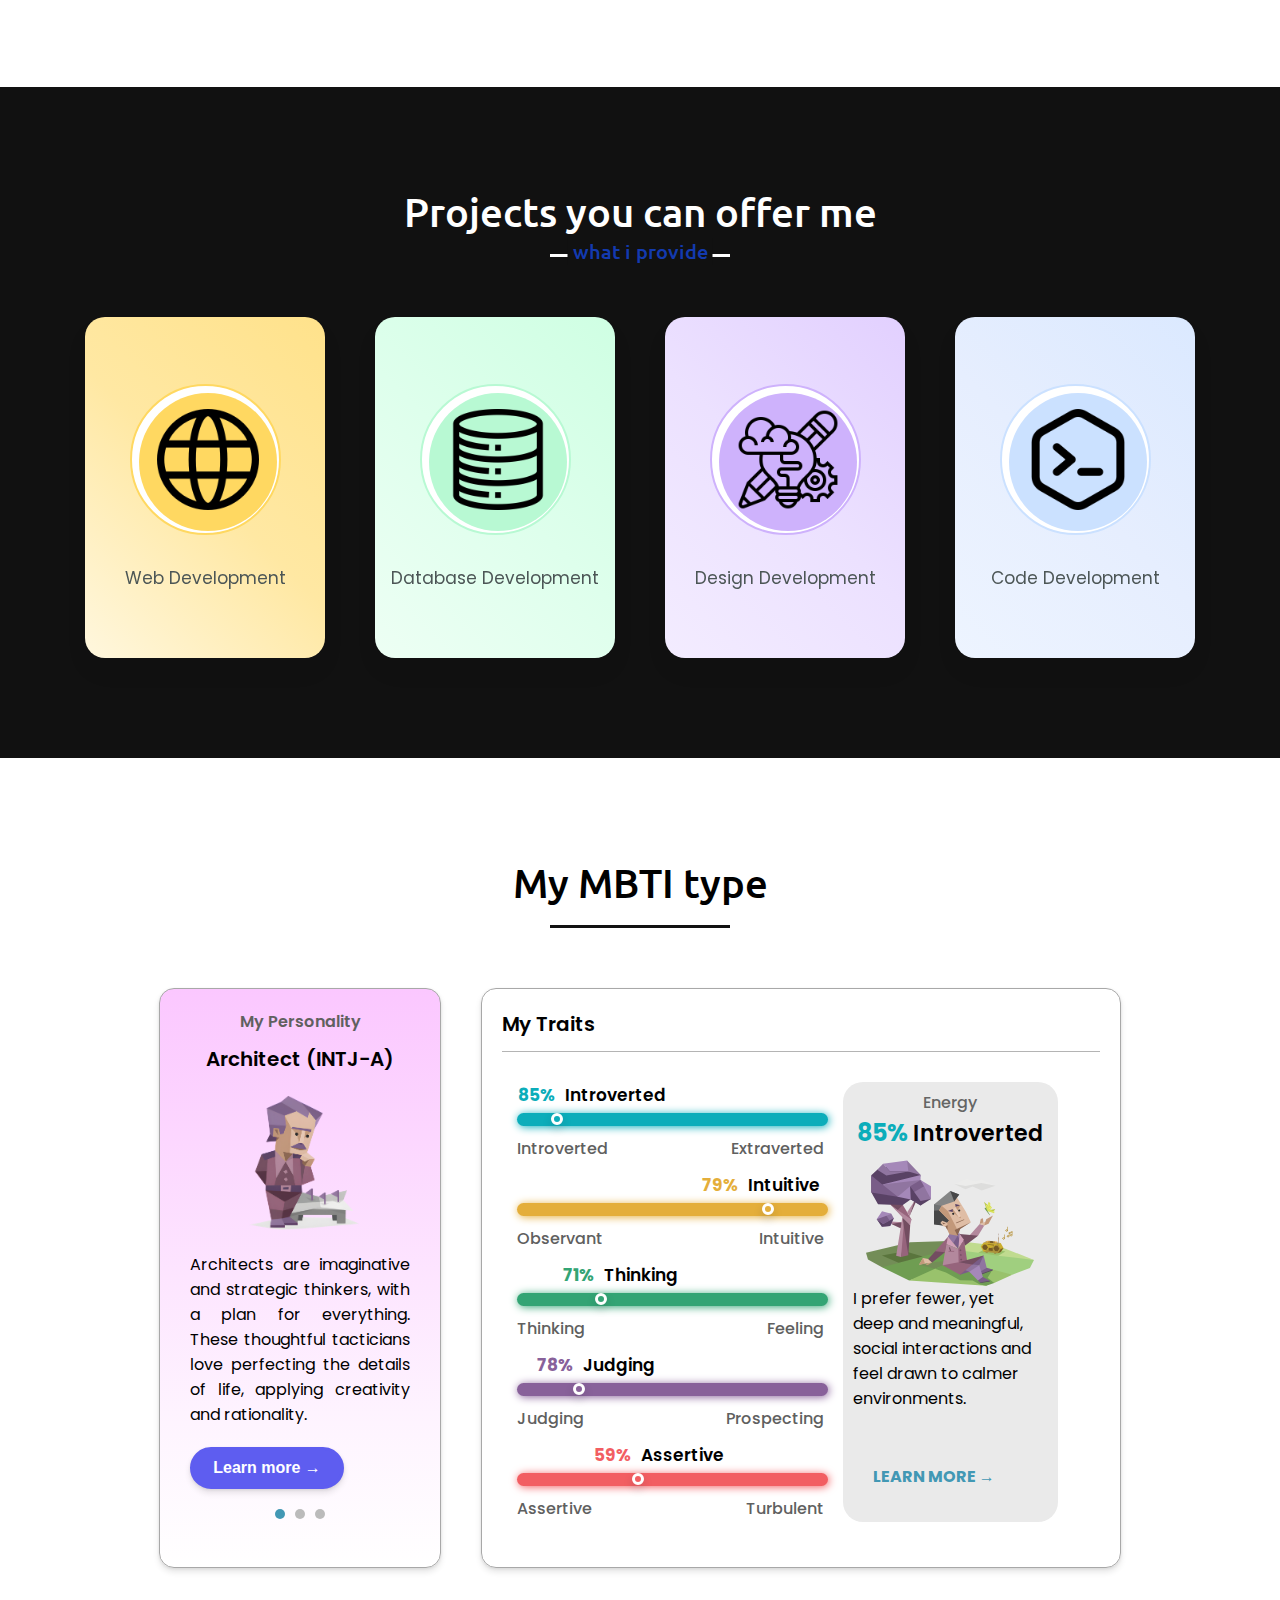
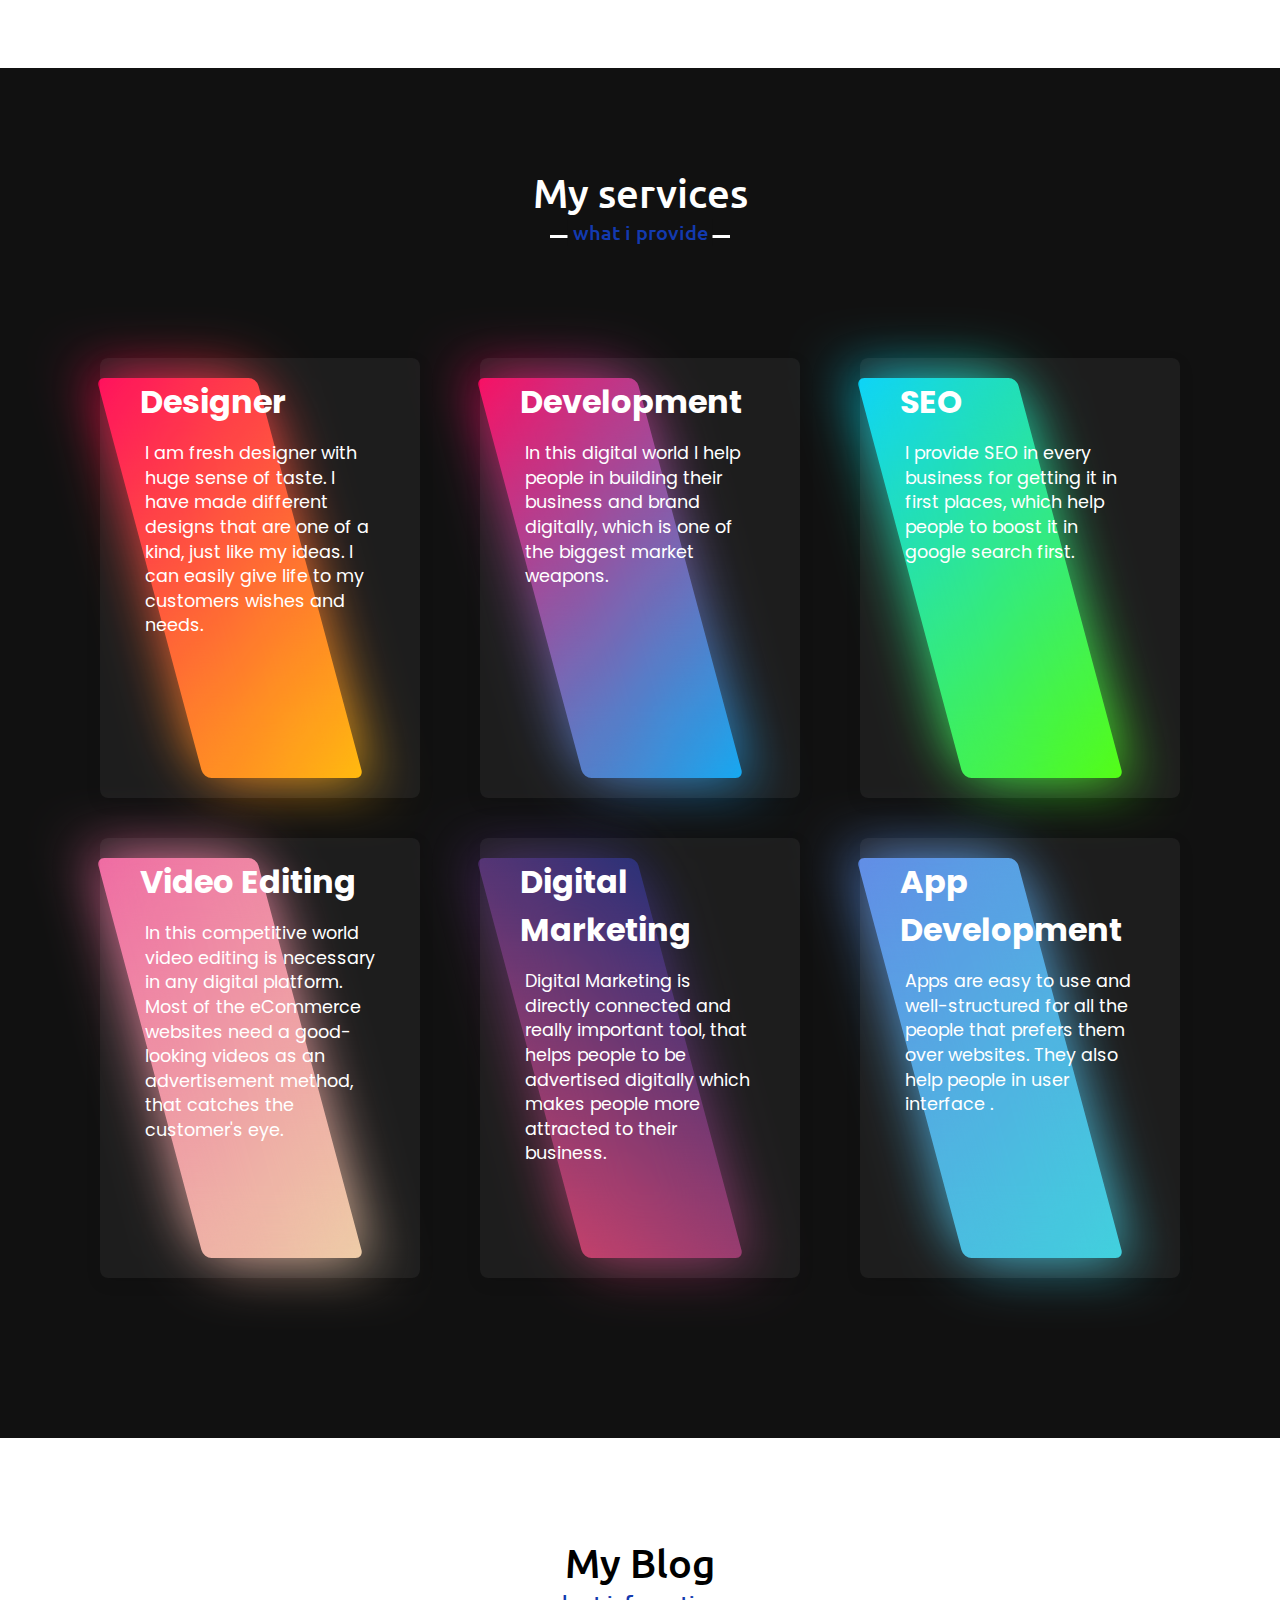
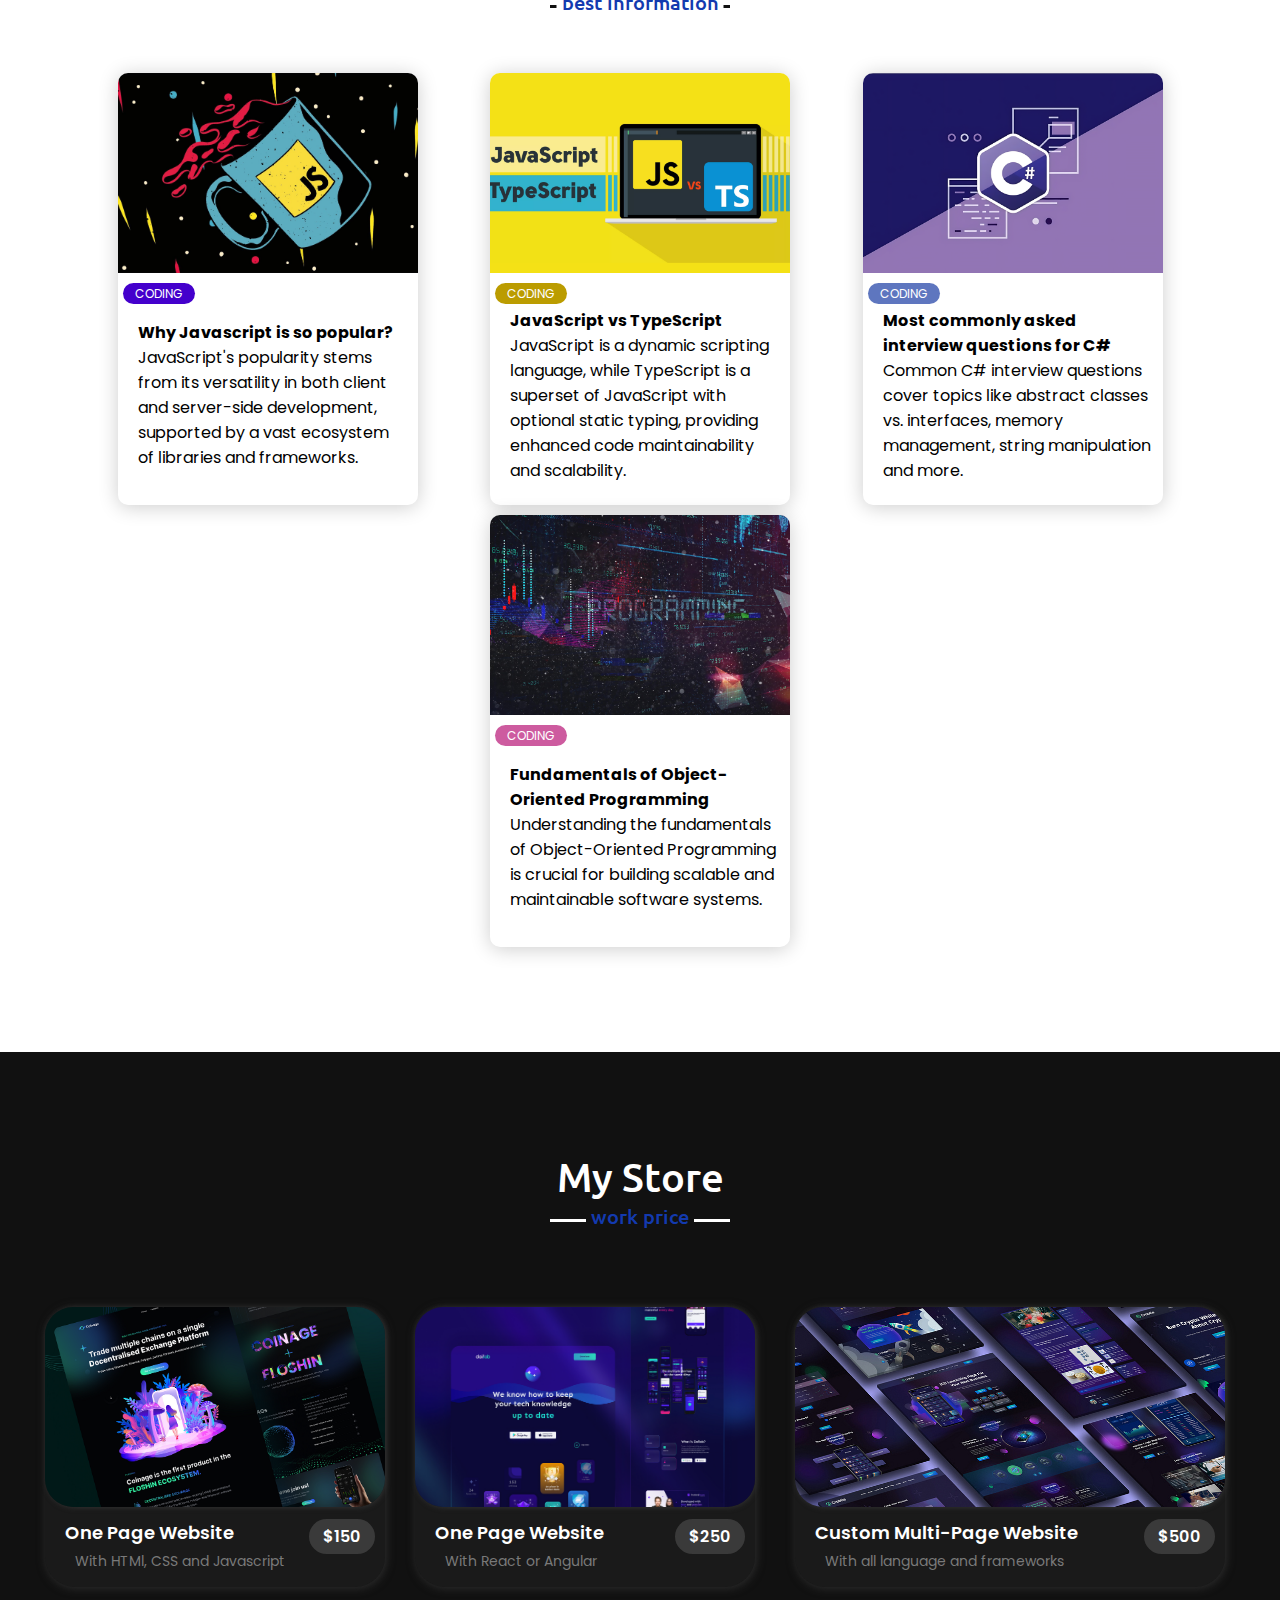
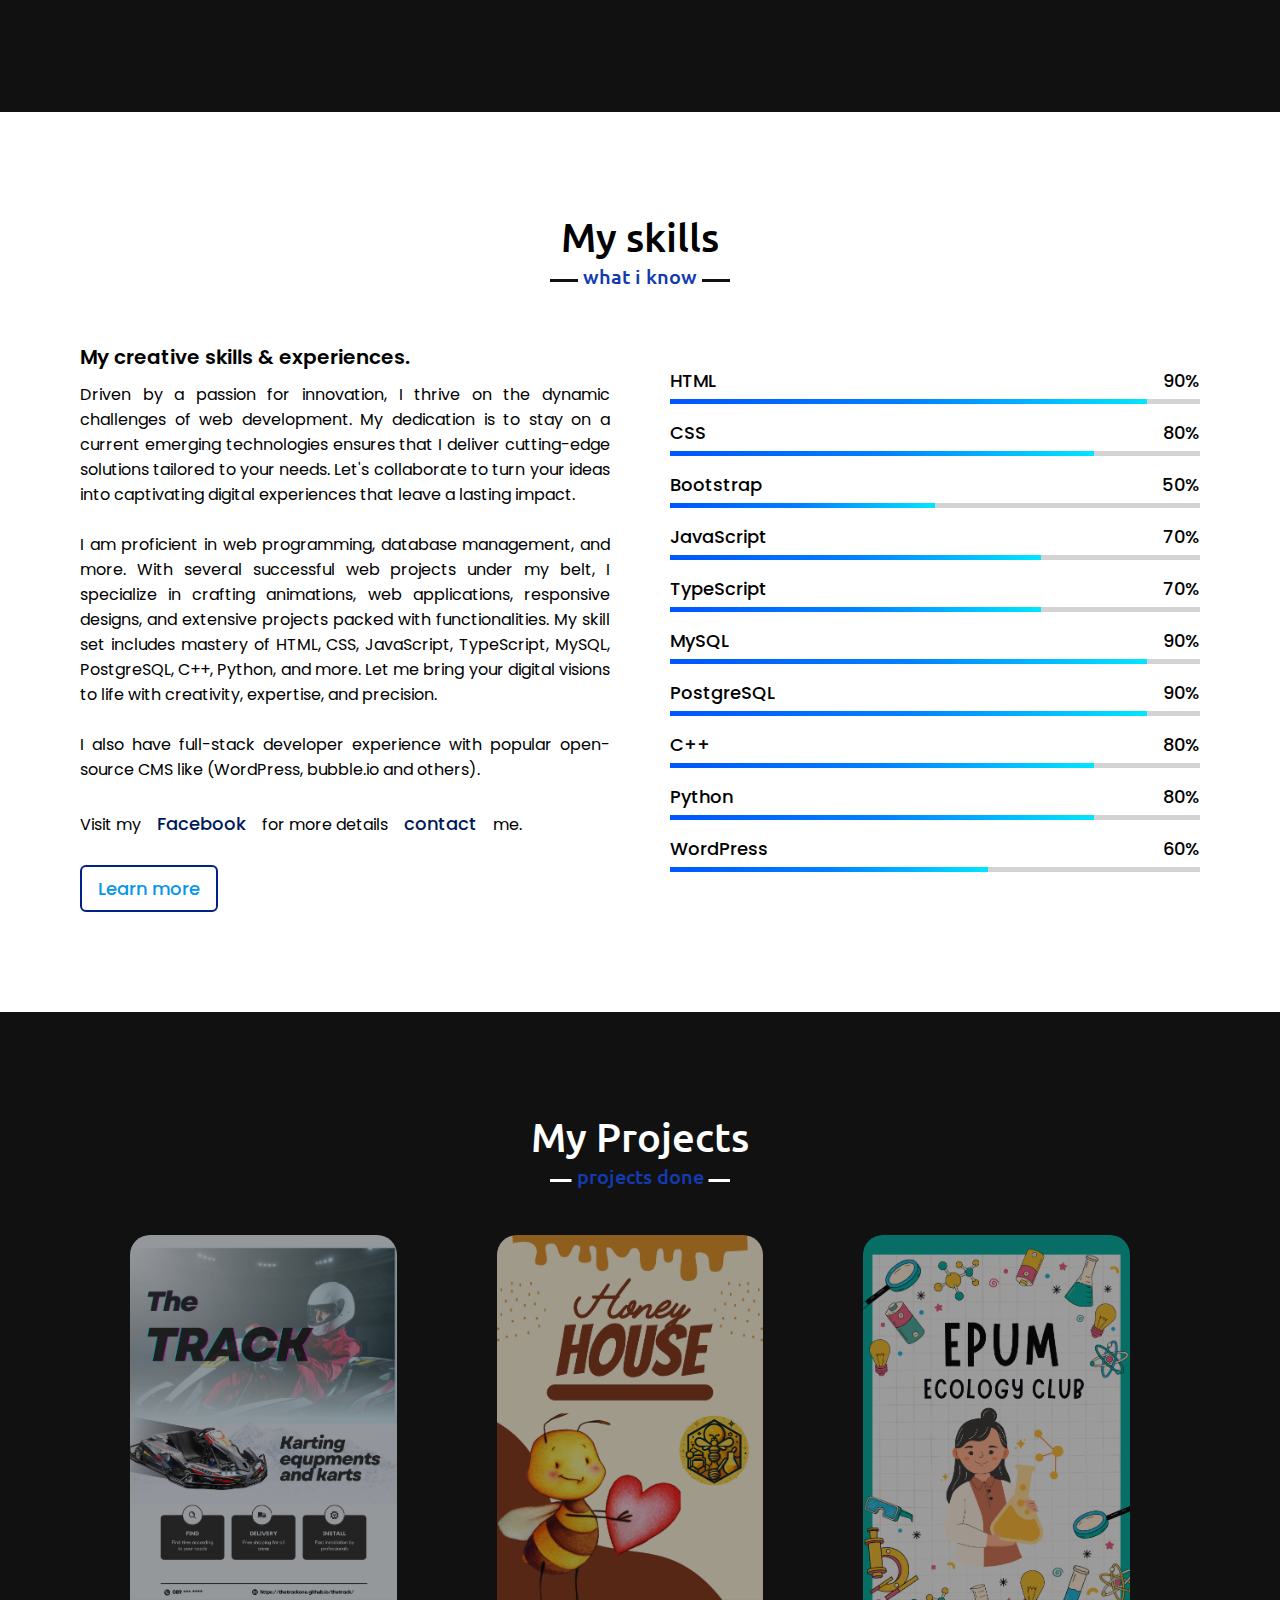
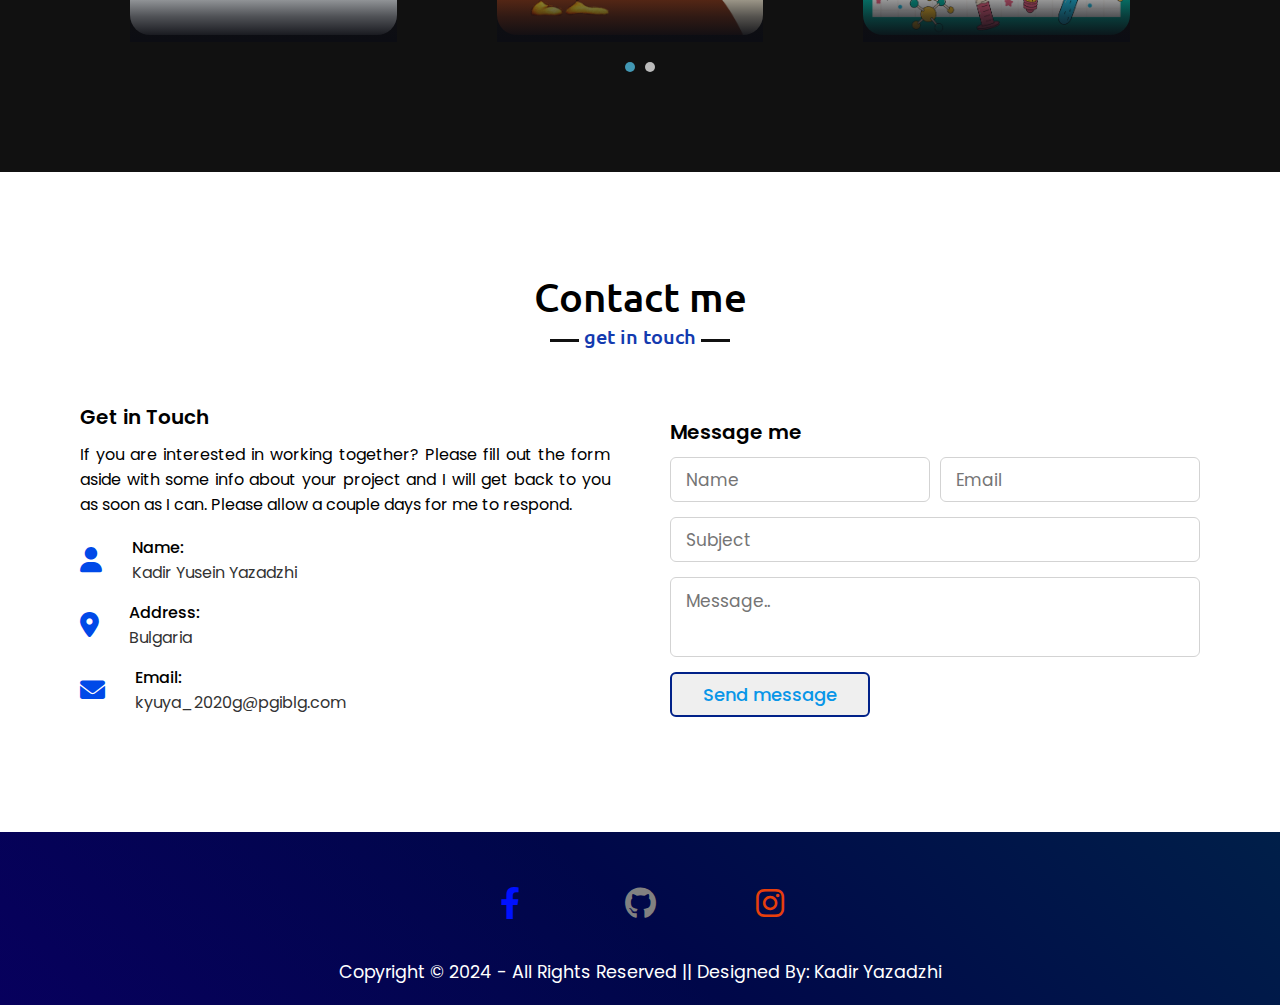
==== commit 440633a5: "new" ====
--- a/index.html
+++ b/index.html
@@ -9,6 +9,7 @@
 
     <link rel="stylesheet" type="text/css" href="Style/Style.css">
     <link rel="stylesheet" type="text/css" href="Style/Translate.css">
+    <link rel="stylesheet" type="text/css" href="Style/Price.css">
     <link rel="stylesheet" type="text/css" href="Style/Personality%20Type.css">
     <link rel="stylesheet" type="text/css" href="Style/Light-And-Dark-Switch.css">
     <link rel="stylesheet" type="text/css" href="Style/Menu-with-button.css">
@@ -26,9 +27,6 @@
 </head>
 <body >
 
-<style>
-
-</style>
 
 <nav class="navbar">
     <div class="max-width">
@@ -48,6 +46,25 @@
     </div>
 </nav>
 
+
+<div id="input-box" class="input-box">
+    <a id="closeBox" class="close-btn"></a>
+    <div class="input">
+        <form action="https://formspree.io/f/mpzvdnbn" method="POST">
+            <div class="small" >
+                <input id="contact-name" class="field-contact name" name="name" type="name" placeholder="Name" required>
+                <input id="contact-email" class="field-contact email" name="email" type="email" placeholder="Email" required>
+            </div>
+            <input id="contact-subject" class="subject" name="subject" type="subject" placeholder="Subject" required>
+            <textarea id="contact-message" class="field-contact more-about" name="message" placeholder="Message.." required></textarea>
+
+            <div class="button-area">
+                <button id="contact-submit" class="button-submit-form" type="submit">Send message</button>
+            </div>
+        </form>
+    </div>
+</div>
+
 <!-- home section start -->
 <section class="home" id="home">
     <div class="max-width">
@@ -315,7 +332,7 @@
             <div class="blog-card-header">
                 <img src="Image/javascript-blog.jpg" alt="rover" />
             </div>
-            <span id="blog-card-one-topic" class="tag tag-teal">Coding</span>
+            <span id="blog-card-one-topic" class="tag tag-blue">Coding</span>
             <div class="blog-card-body">
                     <h4 id="blog-one-title"> Why Javascript is so popular? </h4>
                 <p id="blog-one-text">
@@ -323,19 +340,20 @@
                 </p>
             </div>
         </div>
+
         <div class="blog-card">
             <div class="blog-card-header">
                 <img src="Image/javascriptVStypescript-blog.png" alt="rover" />
             </div>
             <span id="blog-card-two-topic" class="tag tag-teal">Coding</span>
             <div class="blog-card-body">
-                <h4 id="blog-two-text"> JavaScript vs TypeScript </h4>
-                <p>
-
+                <h4 id="blog-two-title"> JavaScript vs TypeScript </h4>
+                <p id="blog-two-text">
                     JavaScript is a dynamic scripting language, while TypeScript is a superset of JavaScript with optional static typing, providing enhanced code maintainability and scalability.
                 </p>
             </div>
         </div>
+
         <div class="blog-card">
             <div class="blog-card-header">
                 <img src="Image/C%23-blog.png" alt="ballons" />
@@ -348,6 +366,7 @@
                 </p>
             </div>
         </div>
+
         <div class="blog-card">
             <div class="blog-card-header">
                 <img src="Image/OOP-blog.png" alt="city" />
@@ -366,9 +385,60 @@
 </section>
 <section class="teams" id="certificate">
     <div class="max-width">
-
-    </div>
-</section>
+        <h2 id="storeTitle" class="title">My Store</h2>
+        <div class="container-price-cards">
+            <div id="priceCardOne" class="price-card">
+                <div class="price-card-header">
+                    <img class="price-card-image" src="Image/price-card-one.png">
+                </div>
+                <span class="card-price">$150</span>
+                <div class="price-card-body">
+                    <h4 id="price-card-one-title" class="price-card-title">
+                        One Page Website
+                    </h4>
+
+                    <p id="price-card-one-text" class="price-card-text">
+                        With HTMl, CSS and Javascript
+                    </p>
+
+                </div>
+            </div>
+
+            <div id="priceCardTwo" class="price-card">
+                <div class="price-card-header">
+                    <img class="price-card-image" src="Image/price-card-two.jpg">
+                </div>
+                <span class="card-price">$250</span>
+                <div class="price-card-body">
+                    <h4 id="price-card-two-title" class="price-card-title">
+                        One Page Website
+                    </h4>
+
+                    <p id="price-card-two-text" class="price-card-text">
+                        With React or Angular
+                    </p>
+                </div>
+            </div>
+
+            <div id="priceCardThree" class="price-card-sp">
+                <div class="price-card-header">
+                    <img class="price-card-image" src="Image/price-card-three.jpg">
+                </div>
+                <span class="card-price">$500</span>
+                <div class="price-card-body">
+                    <h4 id="price-card-three-title" class="price-card-title">
+                        Custom Multi-Page Website
+                    </h4>
+
+                    <p id="price-card-three-text" class="price-card-text">
+                        With all language and frameworks
+                    </p>
+                </div>
+            </div>
+        </div>
+    </div>
+</section>
+
 <!-- skills section start -->
 <section class="skills" id="skills">
     <div class="max-width">
@@ -630,6 +700,7 @@
 </script>
 </body>
 <script rel="script" src="Script/Translate.js"></script>
+<script rel="script" src="Script/Price.js"></script>
 <script rel="script" src="Script/Home.js"></script>
 <script rel="script" src="Script/Script.js"></script>
 <script rel="script" src="Script/Scroll%20bar.js"></script>
--- a/Style/Style.css
+++ b/Style/Style.css
@@ -968,6 +968,9 @@
     color: white;
     background: #002188;
 }
+#storeTitle::after {
+    content: "work price";
+}
 /* footer section styling */
 
 footer
@@ -1137,20 +1140,6 @@
     }
 }
 
-/* pr loader design  */
-#preloader
-{
-    background:url("img/e3a.gif") no-repeat center ;
-    background-size: 15%;
-    filter: invert(100%);
-    background-color: #fff;
-    height: 100vh;
-    width: 100%;
-    position: fixed;
-    cursor: pointer;
-    z-index: 1000;
-    /* border-radius: 12px; */
-}
 /* responsive media query start */
 @media (max-width: 1104px) {
     .about .about-content .left img{
@@ -1579,8 +1568,8 @@
     display: flex;
     flex-direction: row;
     gap: 50px;
-    justify-content: center; /* Центрираме по хоризонтала */
-    align-items: center; /* Центрираме по вертикала */
+    justify-content: center;
+    align-items: center;
 }
 
 @media (max-width: 768px) {
@@ -1593,7 +1582,7 @@
     }
     .card {
         width: 100%;
-        max-width: 280px; /* При нужда ограничаваме максималната ширина */
+        max-width: 280px;
         min-height: 400px;
         height: 100%;
         margin: 0 auto;
@@ -1603,15 +1592,15 @@
         width: 171px;
         height: 171px;
 
-        transform: translate(31%, 57%); /* Центрираме точно по средата */
+        transform: translate(31%, 57%);
     }
 
     .circle:after {
         width: 158px;
         height: 158px;
-        top: 50%; /* Променяме позицията за центриране */
-        left: 50%; /* Променяме позицията за центриране */
-        transform: translate(-48%, -50%); /* Центрираме точно по средата */
+        top: 50%;
+        left: 50%;
+        transform: translate(-48%, -50%);
 
     }
     .card p {
@@ -1628,9 +1617,9 @@
         height: 158px;
         border-radius: 50%;
         background: var(--bg-color);
-        top: 45%; /* Променяме позицията за центриране */
-        left: 50%; /* Променяме позицията за центриране */
-        transform: translate(-50%, -50%); /* Центрираме точно по средата */
+        top: 45%;
+        left: 50%;
+        transform: translate(-50%, -50%);
         z-index: 0;
         transition: transform 0.3s ease-out;
     }
--- a/Style/Price.css
+++ b/Style/Price.css
@@ -0,0 +1,207 @@
+.container-price-cards {
+    width: 100%;
+    height: 100%;
+    padding-left: 80px;
+    padding-right: 80px;
+    display: flex;
+    align-items: center;
+    justify-content: center;
+}
+@media (max-width: 768px) {
+    .container-price-cards {
+        flex-wrap: wrap;
+    }
+    .price-card-sp, .price-card {
+        min-width: 340px!important;
+    }
+}
+.price-card, .price-card-sp {
+    min-height: 280px;
+    background: rgba(255, 255, 255, 0.04);
+    border-radius: 30px;
+    box-shadow: 1px 1px 10px #2f2f2f;
+}
+.price-card {
+    min-width: 340px;
+    margin: 15px;
+}
+.price-card:hover, .price-card-sp:hover {
+    cursor: pointer;
+    transform: scale(1.02);
+    transition: 0.3s;
+}
+.price-card-sp {
+    min-width: 430px;
+    margin: 25px;
+}
+.price-card-image {
+    width: 100%;
+    height: 200px;
+    object-fit: cover;
+    border-radius: 28px;
+    box-shadow: 1px 1px 5px #2F2F2FFF;
+}
+.price-card-body {
+    padding-left: 20px;
+    padding-right: 10px;
+    padding-top: 5px;
+}
+.price-card-title {
+    font-size: 18px;
+    font-weight: 550;
+    color: white;
+    margin-bottom: 5px;
+}
+.price-card-text {
+    padding-left: 10px;
+    font-size: 14px;
+    color: #797979;
+}
+.card-price {
+    padding-left: 14px;
+    padding-right: 14px;
+    padding-top: 5px;
+    padding-bottom: 5px;
+    background: #3a3a3a;
+    border-radius: 20px;
+    margin-right: 10px;
+    margin-top: 5px;
+    float: right;
+    font-weight: 600;
+}
+
+
+
+
+
+
+
+.input-box {
+    display: none;
+    width: 100%;
+    height: 100%;
+    background: rgba(54, 54, 54, 0.8);
+    position: fixed;
+    z-index: 10;
+}
+
+.input {
+    position: fixed;
+    display: flex;
+    flex-direction: column;
+    gap: 15px;
+    width: 460px;
+    height: 300px;
+    border-radius: 20px;
+    padding: 20px;
+    background: rgba(0, 0, 0, 0.6);
+    z-index: 100;
+    top: 50%;
+    left: 50%;
+    transform: translate(-50%, -50%);
+}
+
+.input .subject, .input .more-about {
+    width: calc(100% - 40px);
+    padding: 10px;
+    border: 1px solid #ccc;
+    border-radius: 5px;
+}
+
+.input .name, .input .email {
+    width: 40%;
+}
+.input .name {
+    margin-right: 10px;
+}
+.small {
+    display: flex;
+    flex-direction: row;
+}
+.input .more-about {
+    height: 100px;
+    resize: none;
+    overflow: auto;
+}
+
+.input .subject, .input .name, .input .email, .input .more-about {
+    margin-bottom: 10px;
+    width: 100%;
+    padding: 10px;
+    border: 1px solid #ccc;
+    border-radius: 5px;
+}
+
+.more-about {
+    height: 100px;
+}
+.button-submit-form {
+    border-radius: 20px;
+    background: #ffffff;
+    color: #001a59;
+    border: 3px solid #ffffff;
+    box-shadow: 1px 1px 10px #001a59;
+    padding: 6px 10px;
+    cursor: pointer;
+    font-weight: 500;
+    font-size: 14px;
+    float: left;
+}
+.button-submit-form:hover {
+    background: none;
+    color: #ffffff;
+    border: 3px solid #001a59;
+    box-shadow: 1px 1px 15px #001a59;
+}
+
+.close-btn {
+    position: absolute;
+    top: 27%;
+    right: 33%;
+    box-sizing: border-box;
+    width: 1.5em;
+    height: 1.5em;
+    border-radius: 4em;
+    border: 1px solid #c2c7cc;
+    color: transparent;
+    cursor: pointer;
+    transition: all ease 0.3s;
+    align-items: center;
+    justify-content: center;
+}
+.close-btn:before,
+.close-btn:after {
+    position: absolute;
+    width: 1em;
+    height: 1px;
+    left: 15%;
+    top: 50%;
+    content: '';
+    background: #fd0000;
+    transition: all ease 1s;
+}
+.close-btn:before {
+    -webkit-transform: rotate(-45deg);
+    transform: rotate(-45deg);
+}
+.close-btn:after {
+    -webkit-transform: rotate(45deg);
+    transform: rotate(45deg);
+}
+
+@media (max-width: 768px) {
+    .input .name, .input .email {
+        width: 100%;
+    }
+    .small {
+        flex-direction: column;
+    }
+    .input {
+        width: 90%;
+        height: 360px;
+    }
+    .close-btn {
+        right: 1%;
+        top: 28%;
+    }
+}--- a/Style/Blog.css
+++ b/Style/Blog.css
@@ -8,6 +8,13 @@
     padding-left: 50px;
     padding-right: 50px;
 }
+@media (max-width: 768px) {
+.containerNew {
+    padding-left: 40px;
+    padding-right: 40px;
+}
+}
+
 .blog-card {
     margin: 5px;
     background-color: #fff;
@@ -17,9 +24,15 @@
     width: 300px;
     height: 100%;
 }
+@media (max-width: 768px) {
+    .blog-card {
+        margin-bottom: 10px;
+        width: 100%;
+    }
+}
 .blog-card:hover {
     transform: scale(1.02);
-    transition: 0.5s;
+    transition: 0.4s;
     cursor:pointer;
 }
 .blog-card-header img {
@@ -58,6 +71,9 @@
 .tag-pink {
     background-color: #cd5b9f;
 }
+.tag-blue {
+    background-color: #4400cc;
+}
 
 .card-body p {
     font-size: 12px;
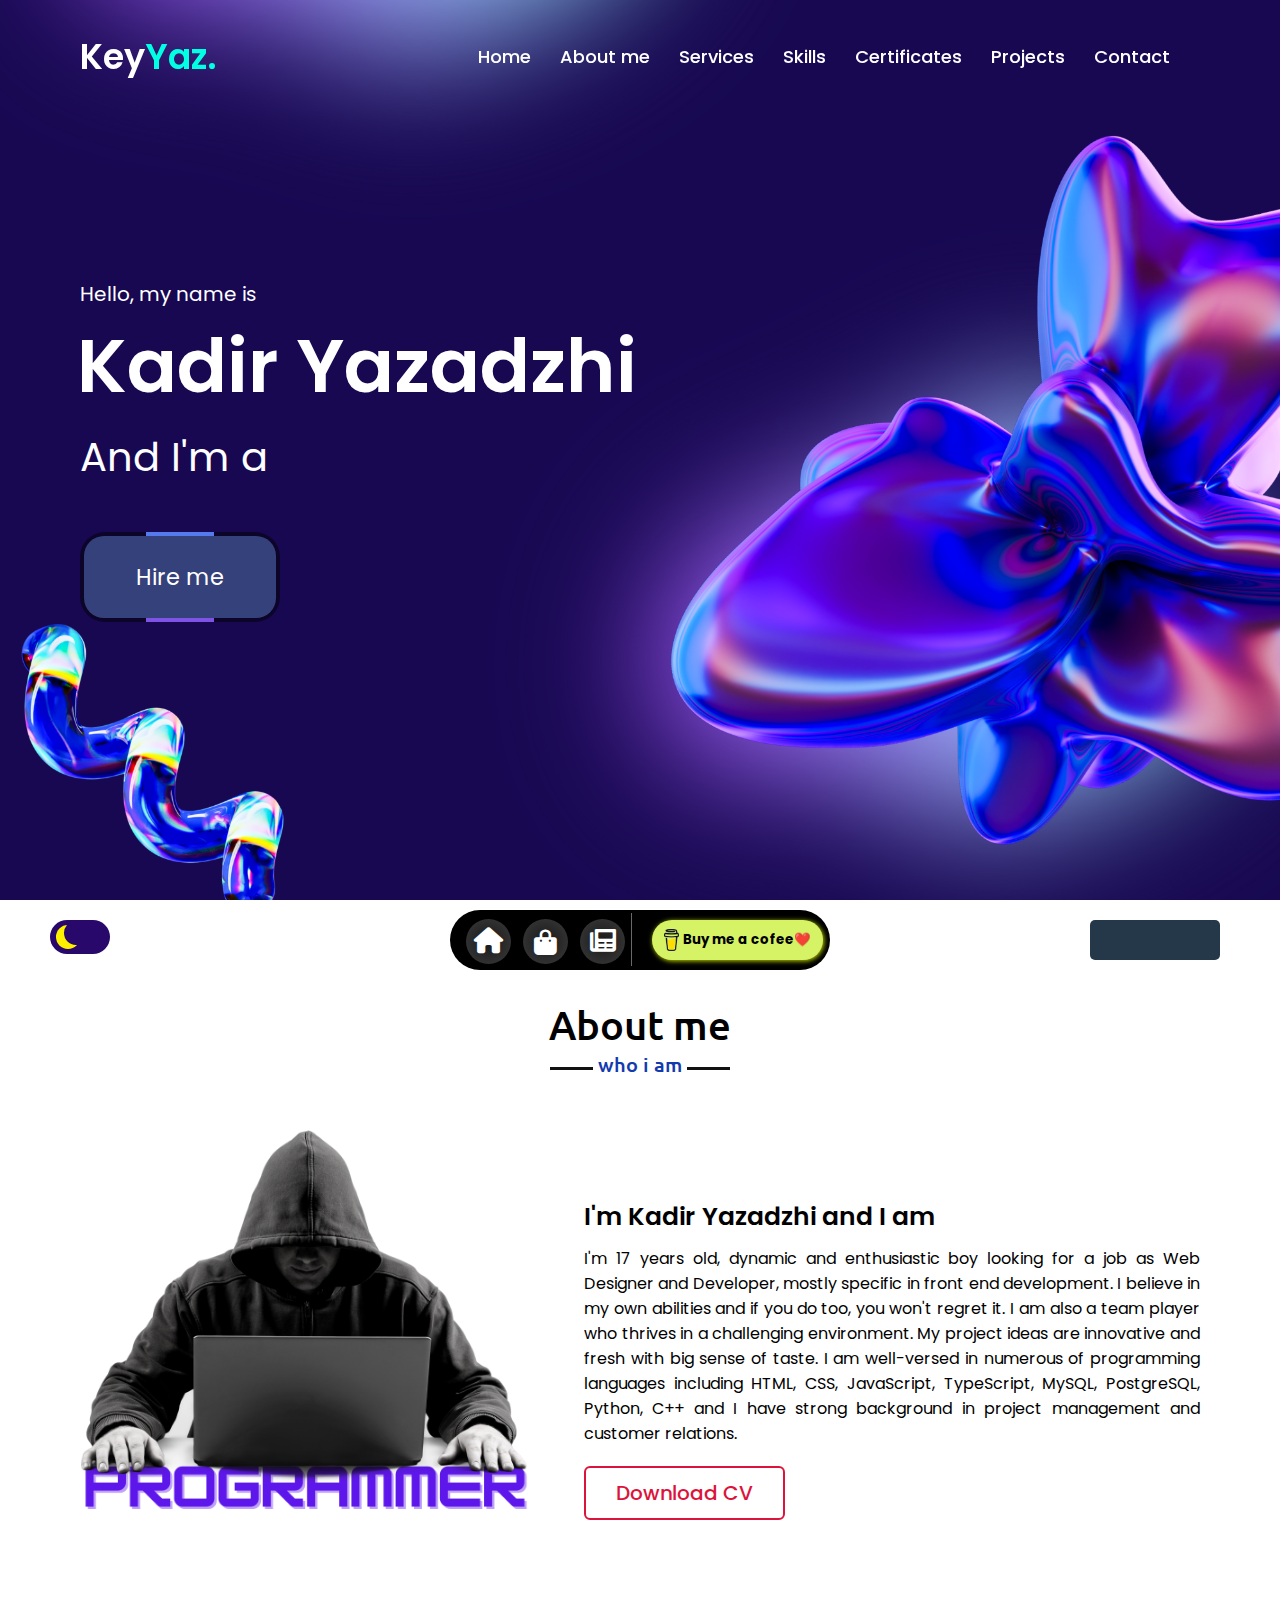
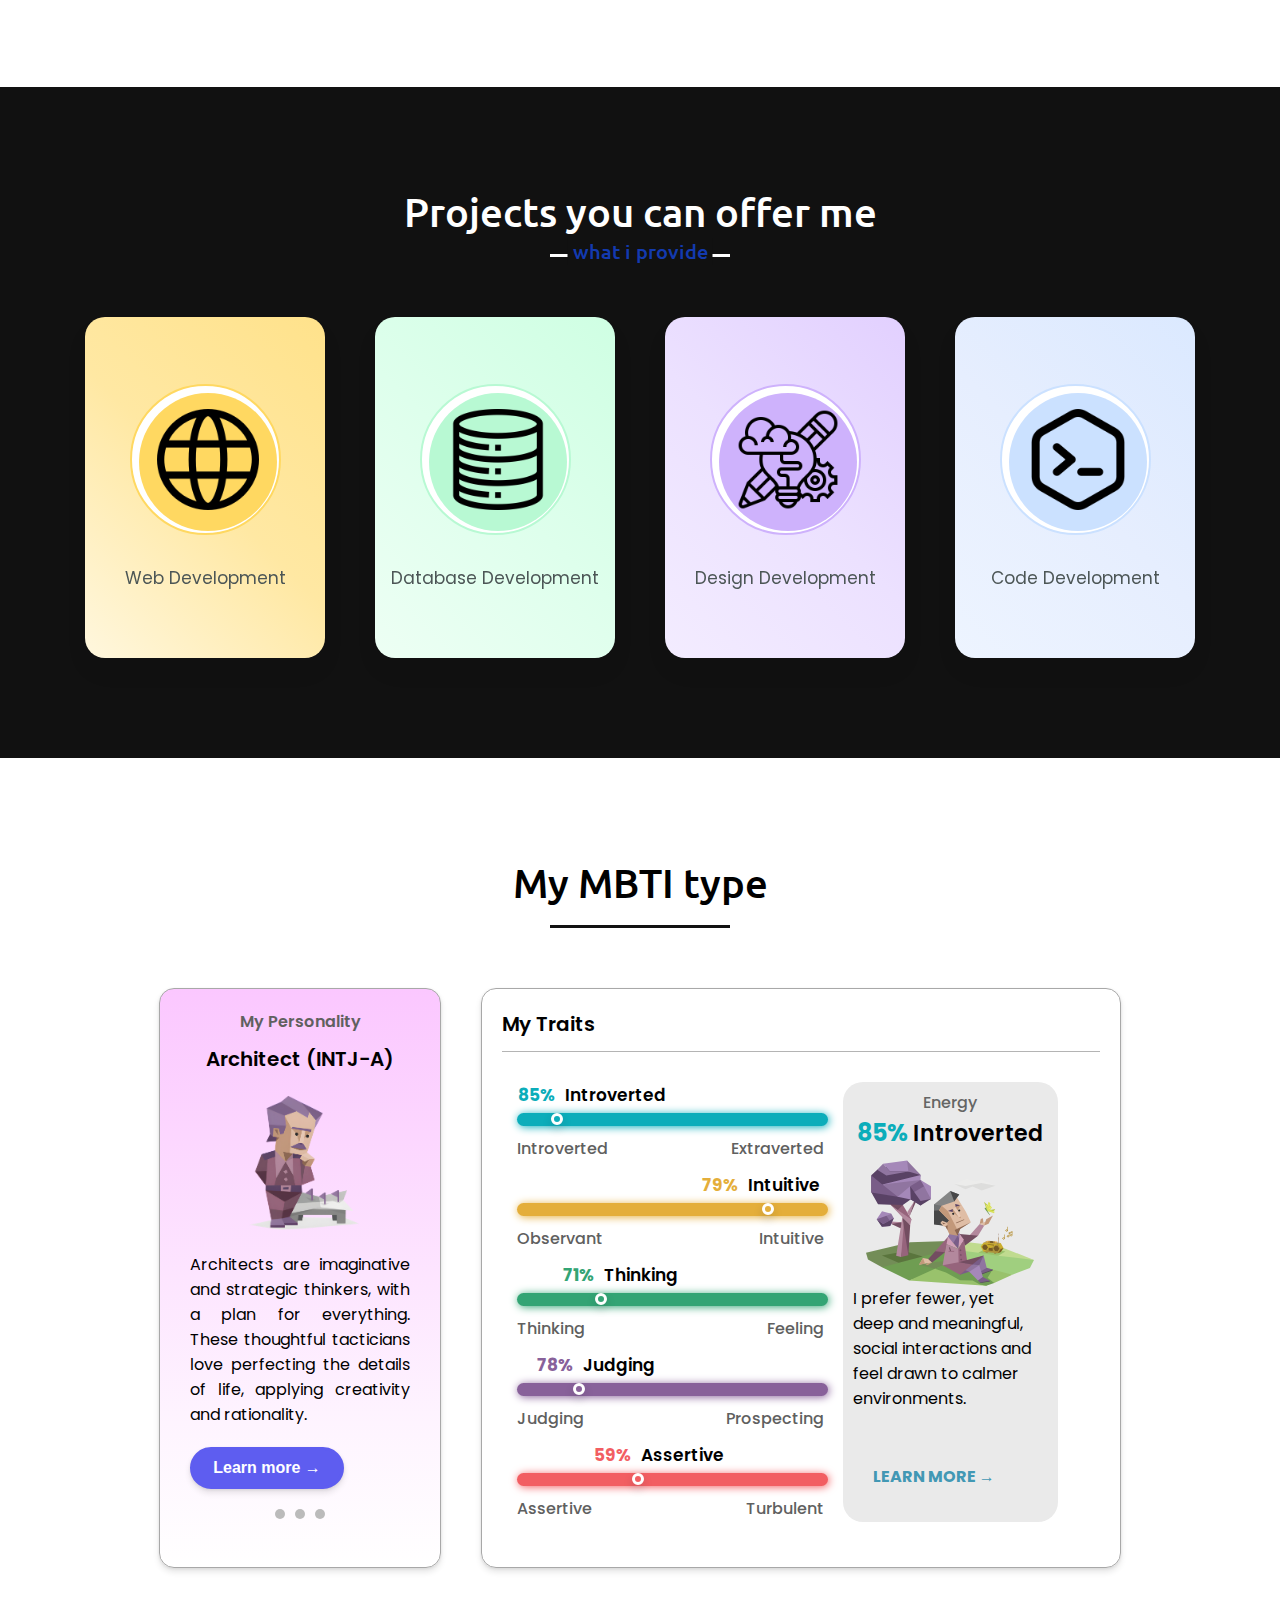
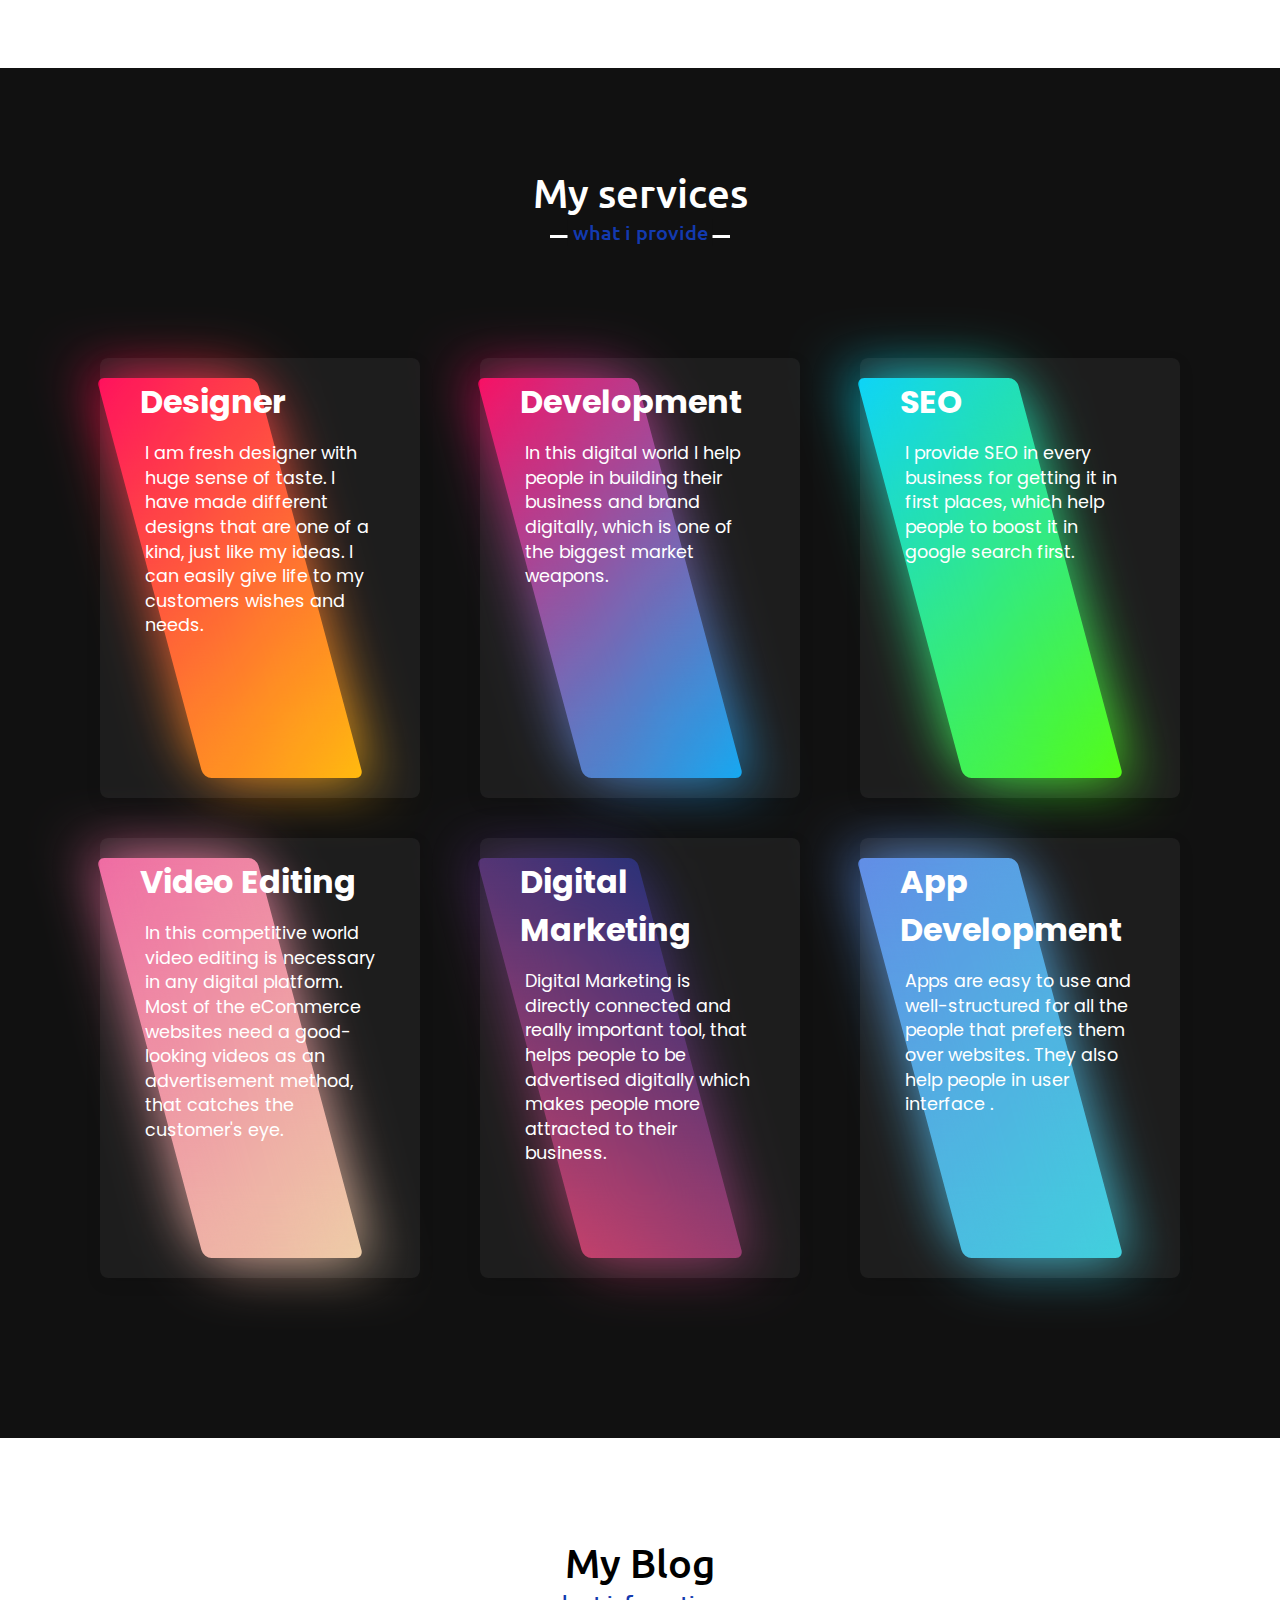
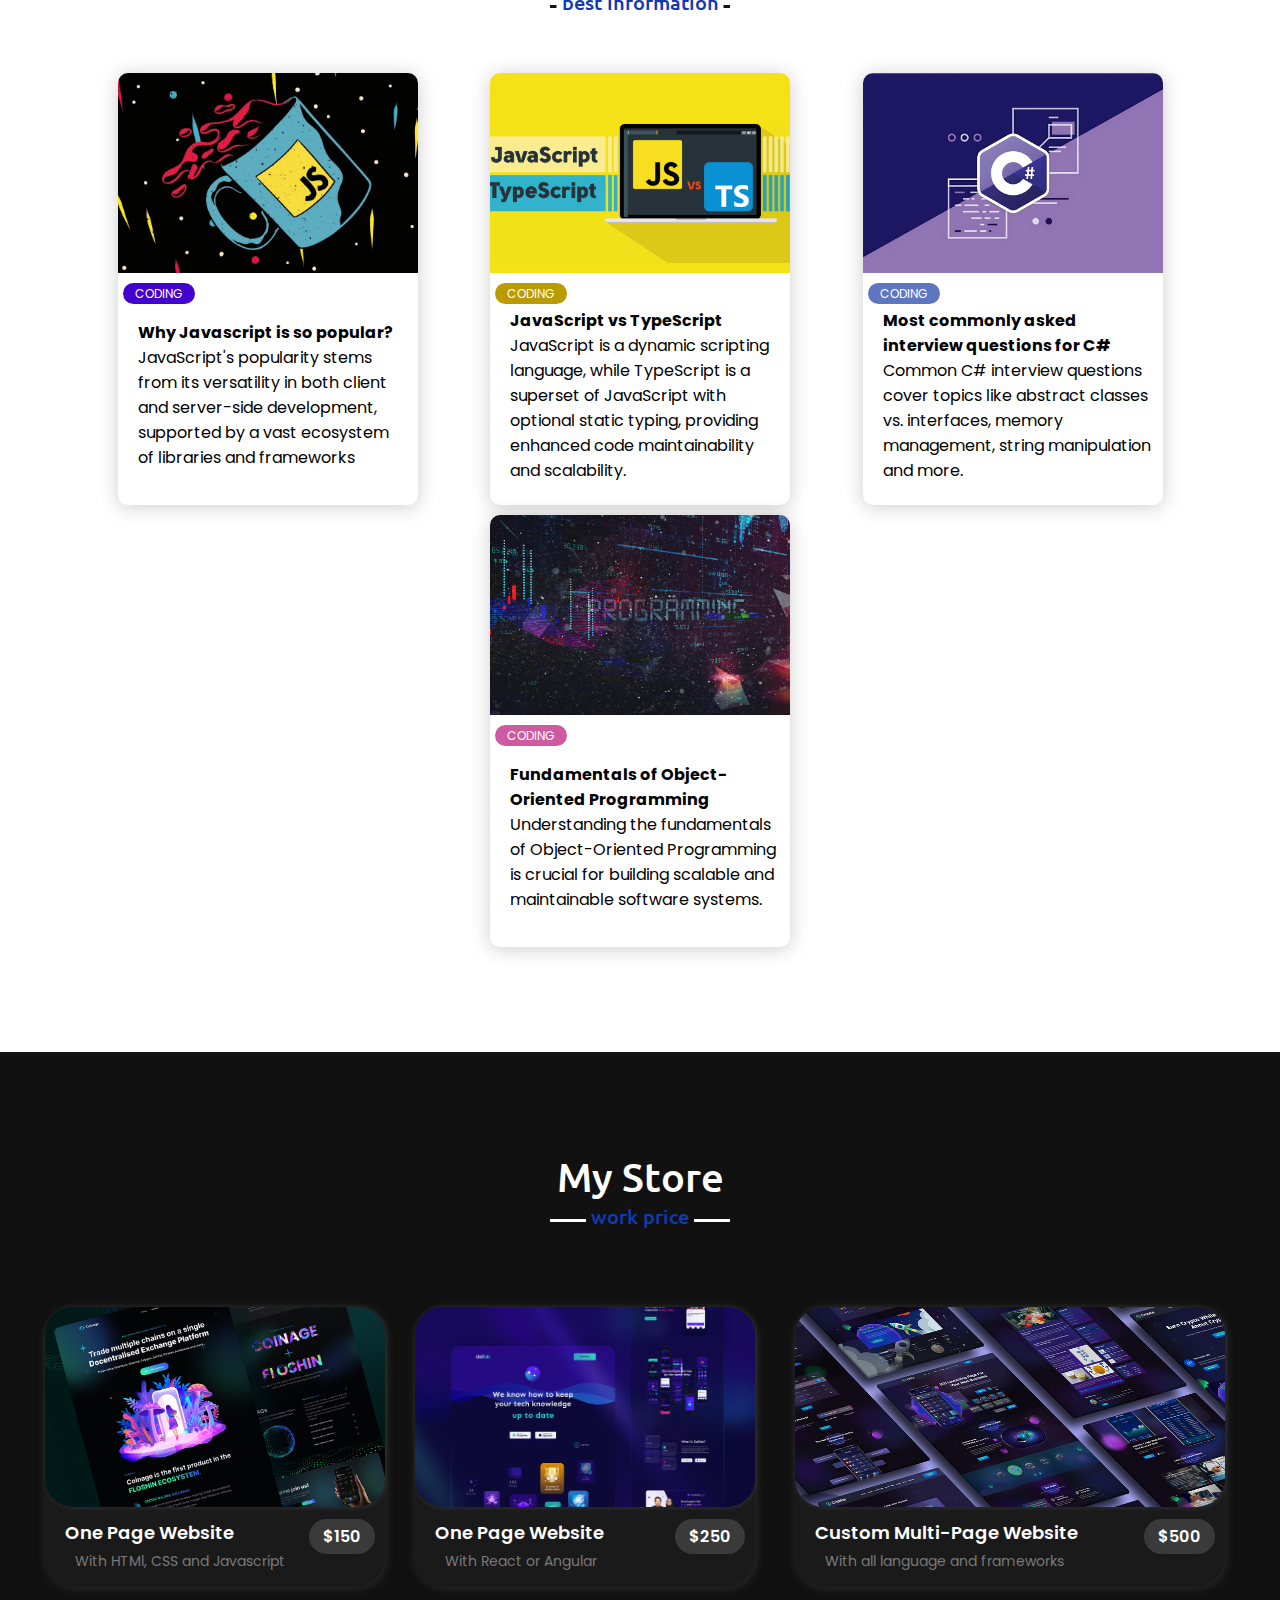
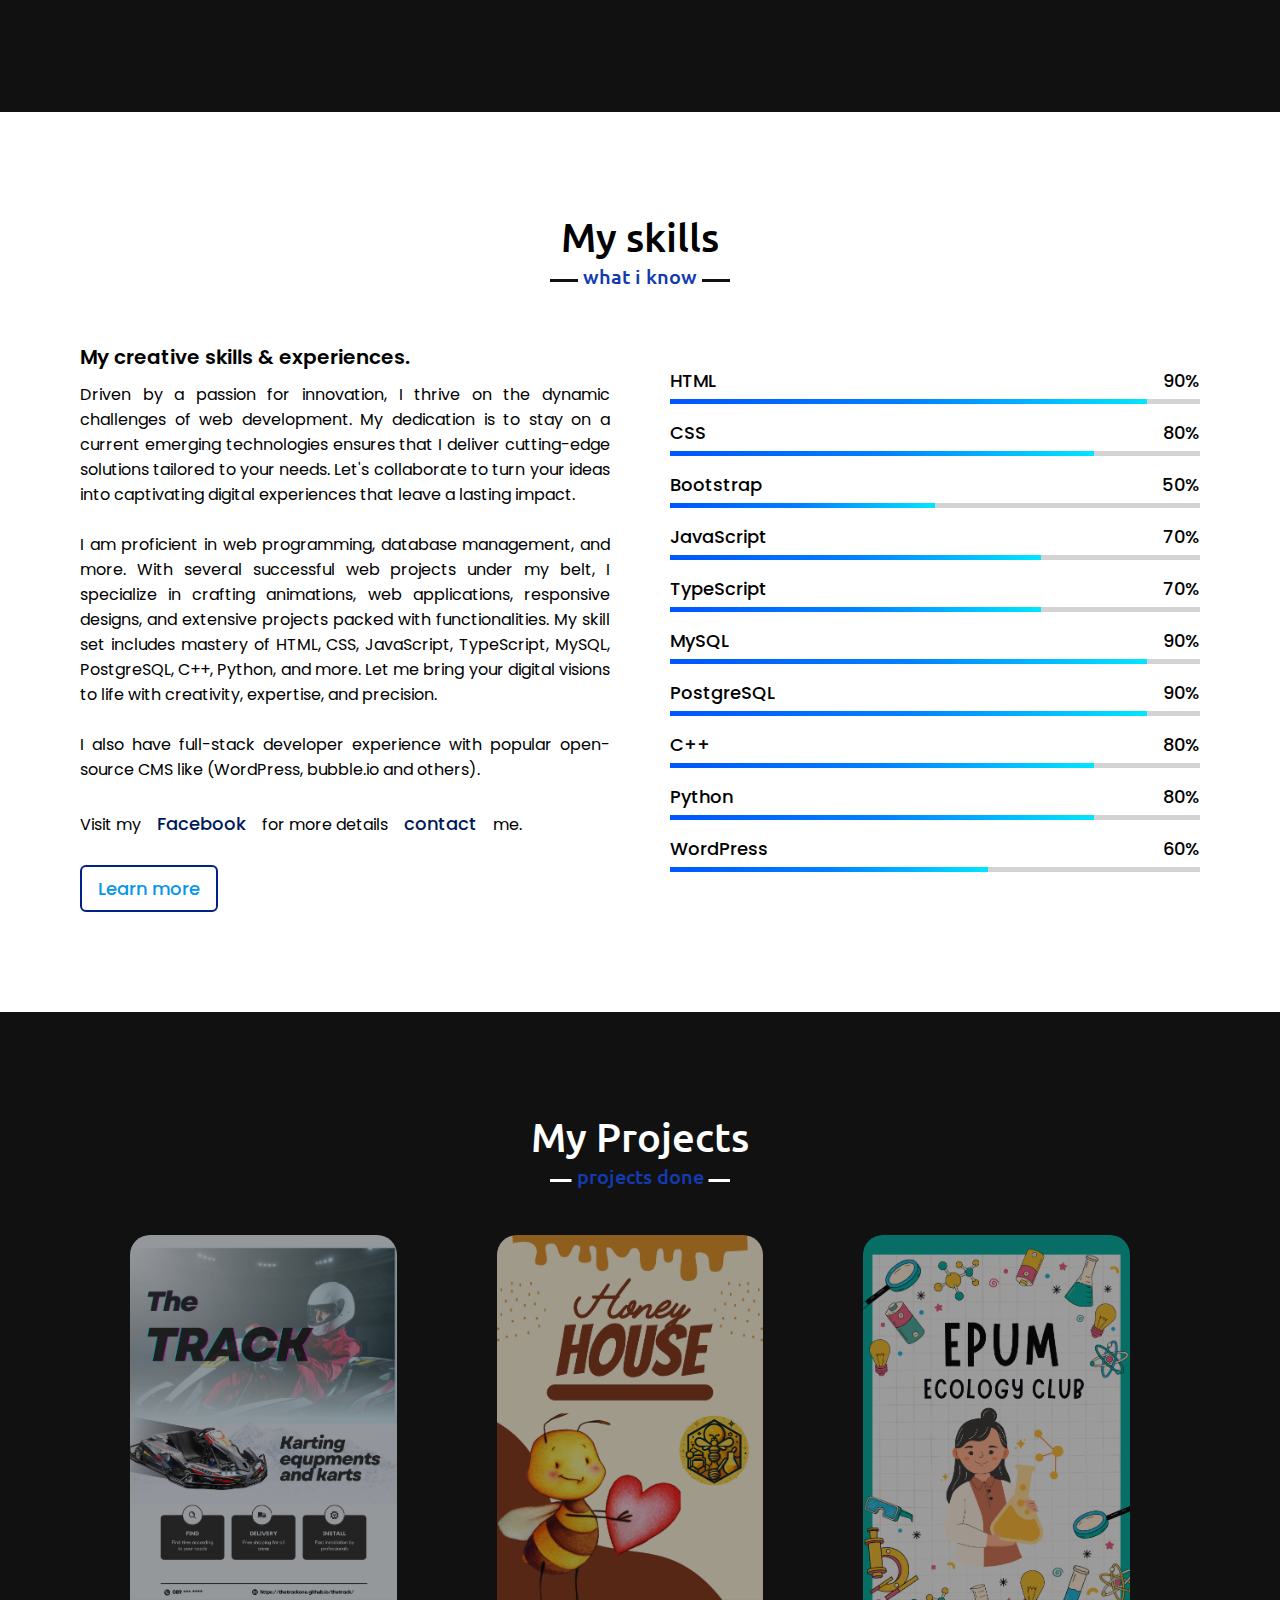
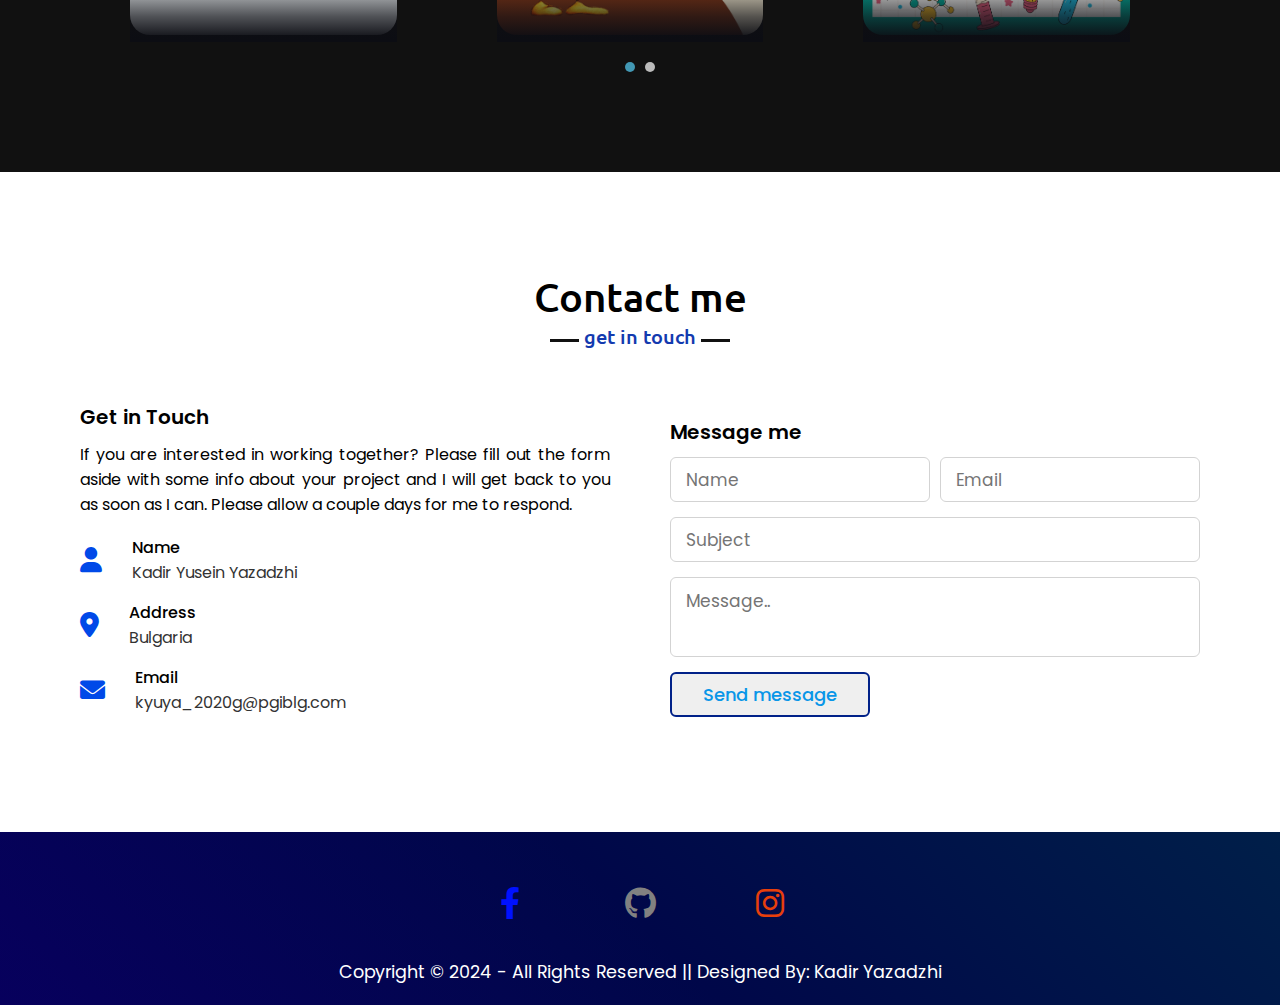
==== commit 2bb278df: "new" ====
--- a/index.html
+++ b/index.html
@@ -6,14 +6,19 @@
     <meta name="viewport" content="width=device-width, initial-scale=1.0">
     <meta name="description" content="This is my portfolio, you can learn more about me and my personality, all my skills, knowledge, and projects. You can explore the certificates I have and read some of my interesting posts with useful information for programmers.">
 
-
     <link rel="stylesheet" type="text/css" href="Style/Style.css">
+    <link rel="stylesheet" type="text/css" href="Style/Navbar.css">
+    <link rel="stylesheet" type="text/css" href="Style/Home%20Section.css">
+    <link rel="stylesheet" type="text/css" href="Style/Menu-with-button.css">
+    <link rel="stylesheet" type="text/css" href="Style/Light-And-Dark-Switch.css">
+    <link rel="stylesheet" type="text/css" href="Style/Personality%20Type.css">
+    <link rel="stylesheet" type="text/css" href="Style/Blog.css">
+    <link rel="stylesheet" type="text/css" href="Style/Price.css">
+
     <link rel="stylesheet" type="text/css" href="Style/Translate.css">
-    <link rel="stylesheet" type="text/css" href="Style/Price.css">
-    <link rel="stylesheet" type="text/css" href="Style/Personality%20Type.css">
-    <link rel="stylesheet" type="text/css" href="Style/Light-And-Dark-Switch.css">
-    <link rel="stylesheet" type="text/css" href="Style/Menu-with-button.css">
-    <link rel="stylesheet" type="text/css" href="Style/Blog.css">
+    <link rel="stylesheet" type="text/css" href="Style/Important%20Style.css">
+    <link rel="stylesheet" type="text/css" href="Style/Scroll%20Bar.css">
+
     <link id="specialLinkForDarkTheme" rel="stylesheet" type="text/css" href="">
 
     <script src="https://kit.fontawesome.com/yourcode.js" crossorigin="anonymous"></script>
@@ -48,8 +53,9 @@
 
 
 <div id="input-box" class="input-box">
-    <a id="closeBox" class="close-btn"></a>
+
     <div class="input">
+        <a id="closeBox" class="close-btn"></a>
         <form action="https://formspree.io/f/mpzvdnbn" method="POST">
             <div class="small" >
                 <input id="contact-name" class="field-contact name" name="name" type="name" placeholder="Name" required>
@@ -88,13 +94,13 @@
     <div class="big-box">
         <div class="left-box-for-circle">
             <div class="left-box-circle">
-                <a aria-label="Read more about Seminole tax hike" href="index.html"><i class="fas fa-regular fa-house"></i></a>
+                <a aria-label="Home" href="index.html"><i class="fas fa-regular fa-house"></i></a>
             </div>
             <div class="left-box-circle">
                 <i class="fas fa-regular fa-bag-shopping"></i>
             </div>
             <div class="left-box-circle">
-                <i class="fas fa-regular fa-newspaper"></i>
+                <a aria-label="Blog" href="Blog.html"><i class="fas fa-regular fa-newspaper"></i></a>
             </div>
             <div class="divider"></div>
         </div>
--- a/Style/Style.css
+++ b/Style/Style.css
@@ -1,34 +1,5 @@
-/*  import google fonts */
-@import url('https://fonts.googleapis.com/css2?family=Poppins:wght@400;500;600;700&family=Ubuntu:wght@400;500;700&display=swap');
-
-*{
-    margin: 0;
-    padding: 0;
-    box-sizing: border-box;
-    text-decoration: none;
-    font-family: 'Poppins', sans-serif;
-    /*     font-family: consolas; */
-
-}
-html{
-    scroll-behavior: smooth;
-}
 #hiddentext {
     display: none;
-}
-/* custom scroll bar */
-::-webkit-scrollbar {
-    width: 10px;
-}
-::-webkit-scrollbar-track {
-    background: #f1f1f1;
-}
-::-webkit-scrollbar-thumb {
-    background: #888;
-}
-
-::-webkit-scrollbar-thumb:hover {
-    background: #555;
 }
 
 /* all similar content styling codes */
@@ -115,62 +86,6 @@
     background: #fff;
     transform: translateX(-50%);
 }
-
-/* navbar styling */
-.navbar{
-    position: fixed;
-    width: 100%;
-    z-index: 999;
-    padding-top: 30px;
-    padding-bottom: 30px;
-    padding-right: 30px;
-    font-family: 'Ubuntu', sans-serif;
-    transition: all 0.3s ease;
-}
-.navbar.sticky{
-    padding: 15px 0;
-    background: rgb(0,105,248);
-    background: linear-gradient(45deg, rgba(0,105,248,1) 0%, rgba(21,37,192,1) 50%, rgba(59,12,162,1) 100%);
-}
-.navbar .max-width{
-    display: flex;
-    align-items: center;
-    justify-content: space-between;
-}
-.navbar .logo a{
-    color: #fff;
-    font-size: 35px;
-    font-weight: 600;
-    cursor: pointer;
-}
-.navbar .logo a span{
-    color: #00ffe3;
-    transition: all 0.3s ease;
-}
-.navbar.sticky .logo a span{
-    color: #fff;
-}
-.navbar .menu li{
-    list-style: none;
-    display: inline-block;
-}
-.navbar .menu li a{
-    display: block;
-    color: #fff;
-    font-size: 18px;
-    font-weight: 500;
-    margin-left: 25px;
-    transition: color 0.3s ease;
-}
-.navbar .menu li a:hover{
-    color: crimson;
-    cursor: pointer;
-}
-.navbar.sticky .menu li a:hover{
-    color: #fff;
-    cursor: pointer;
-}
-
 /* menu btn styling */
 .menu-btn{
     color: #fff;
@@ -206,8 +121,6 @@
     filter: brightness(90%);
 }
 
-
-/* home section styling */
 .home{
     display: flex;
     background: url("[data-uri]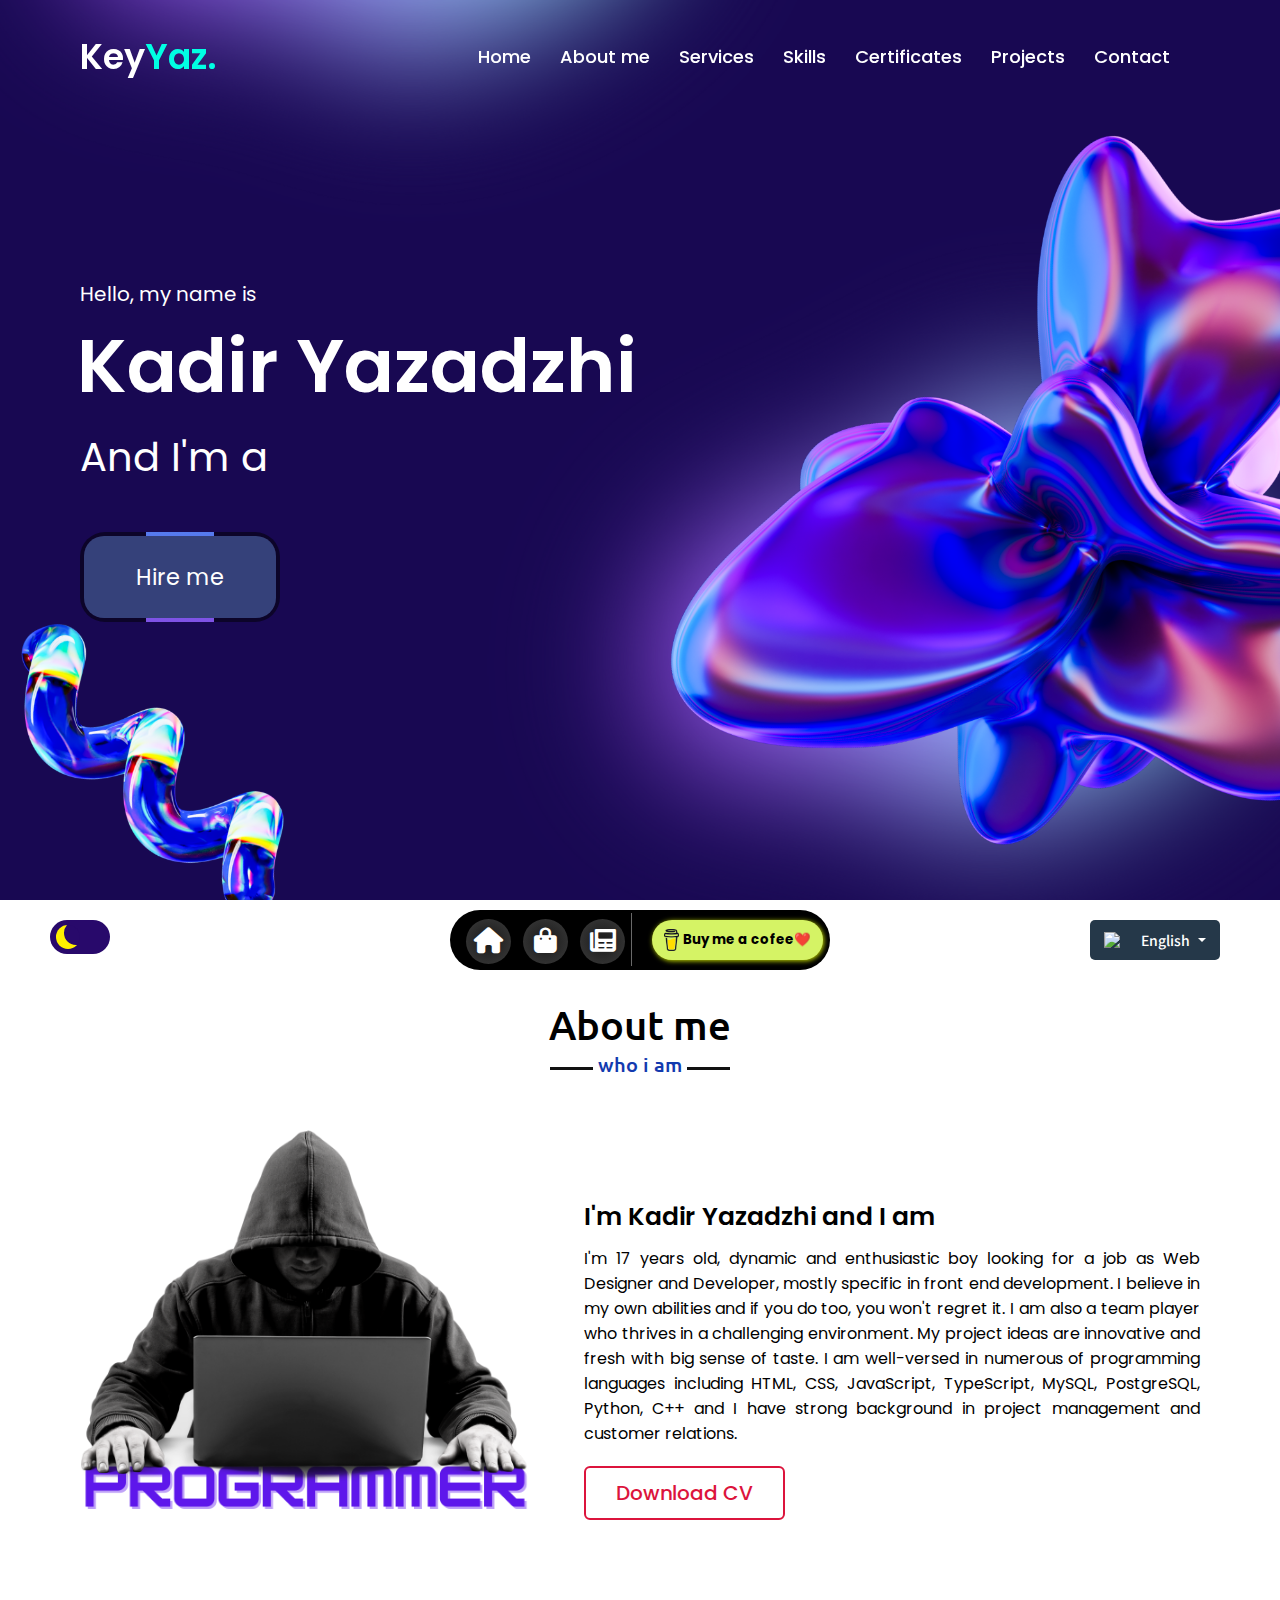
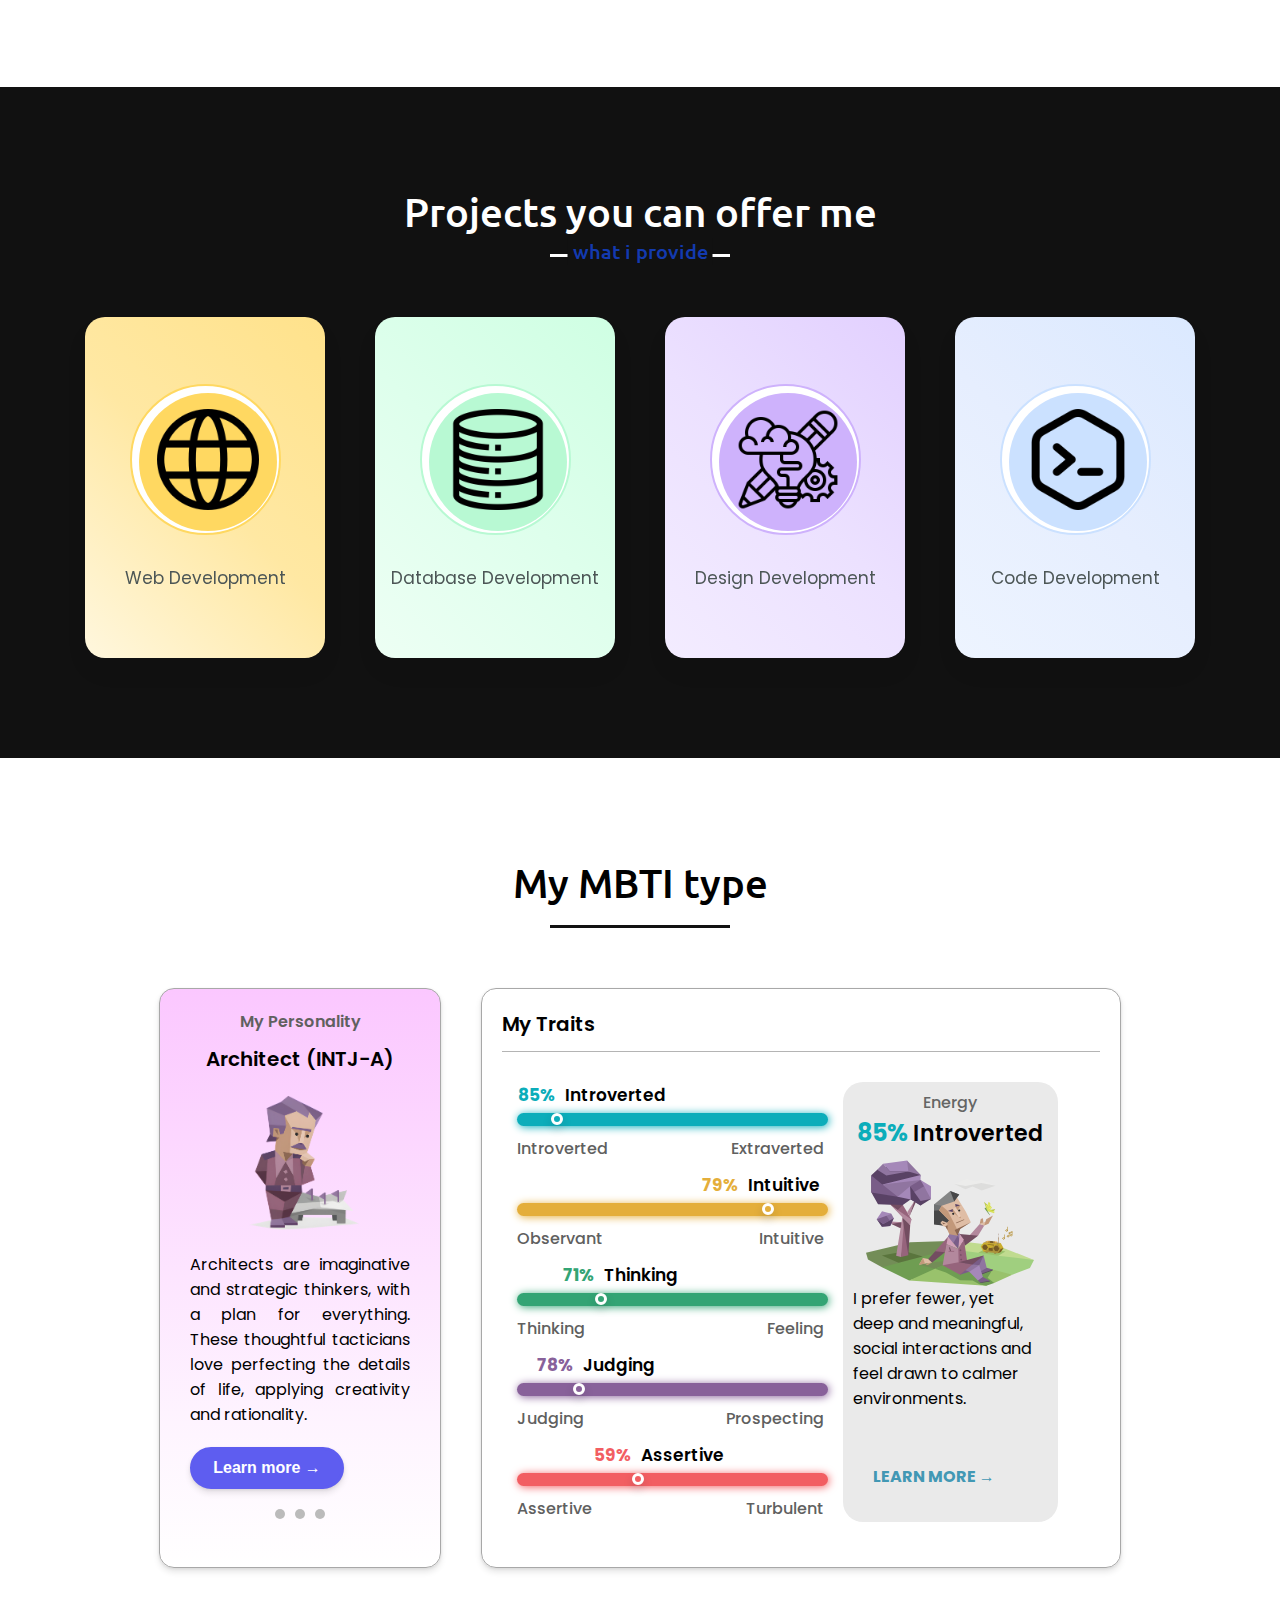
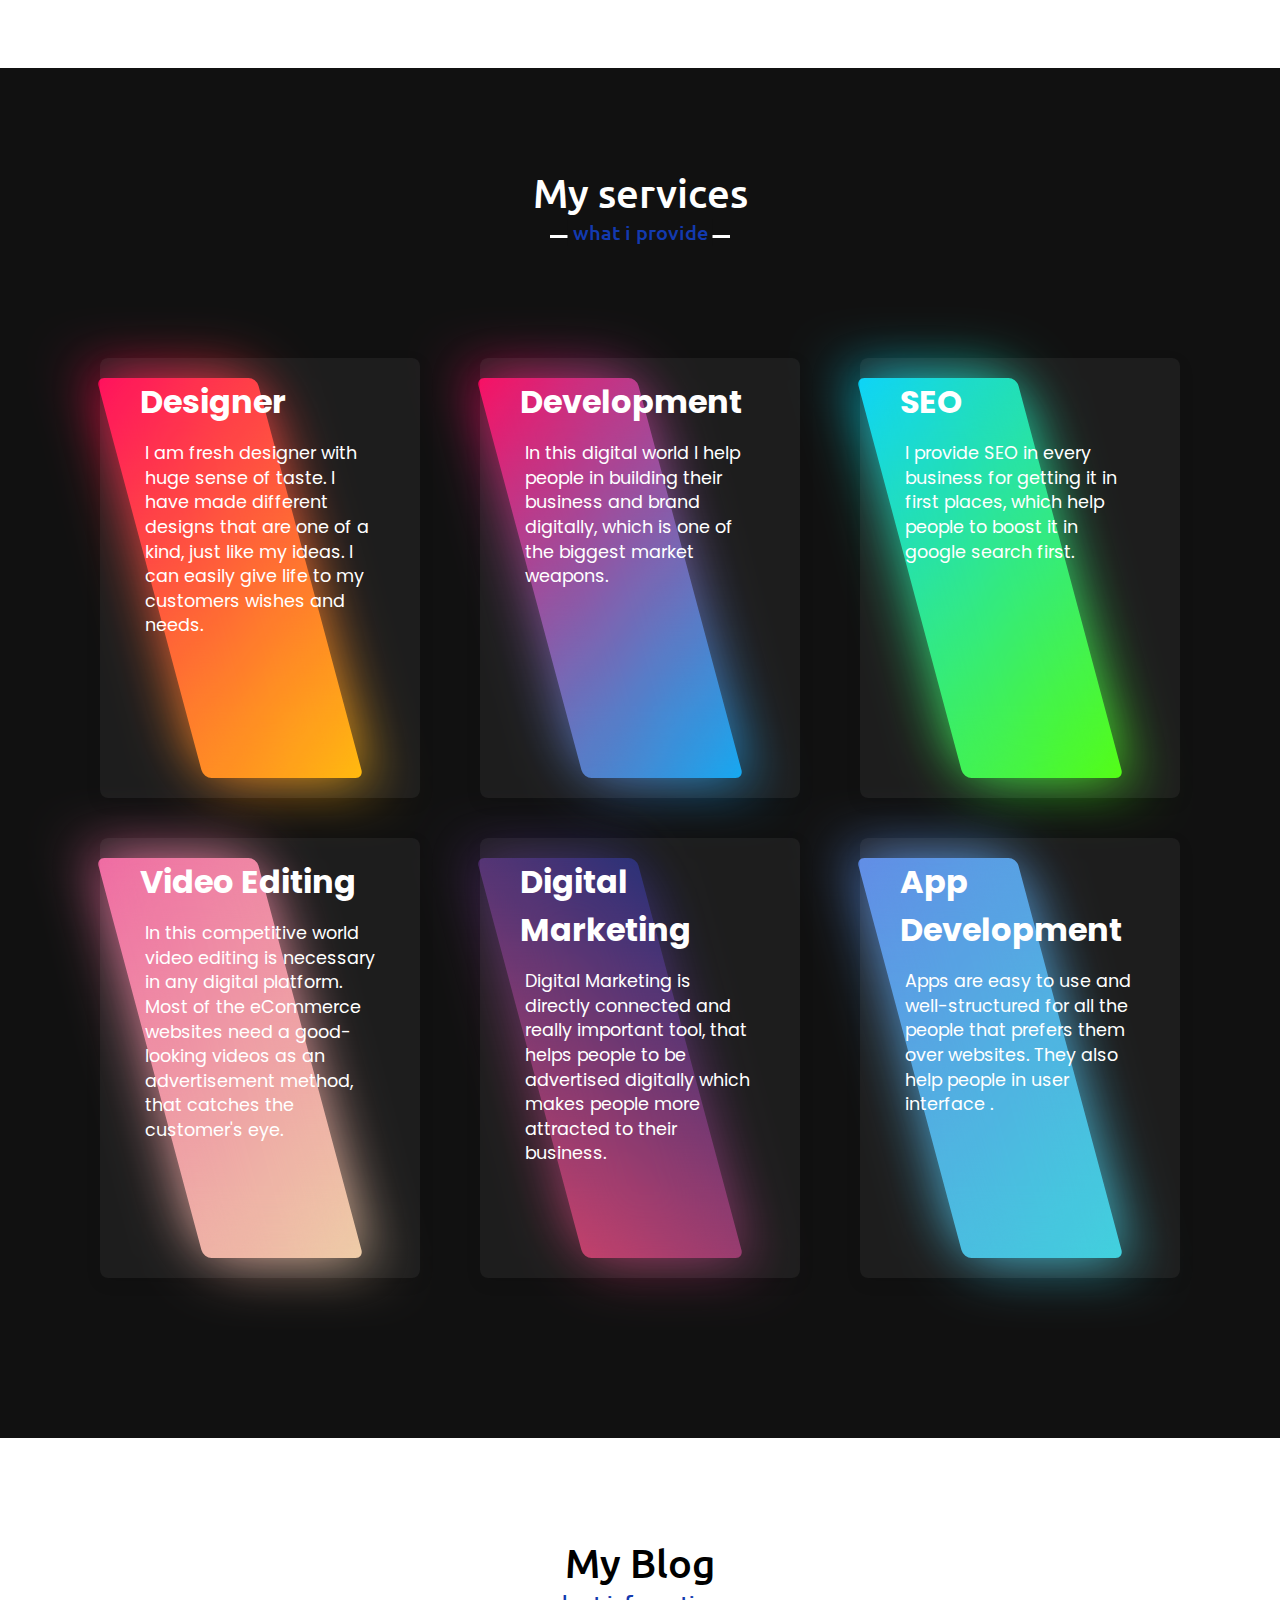
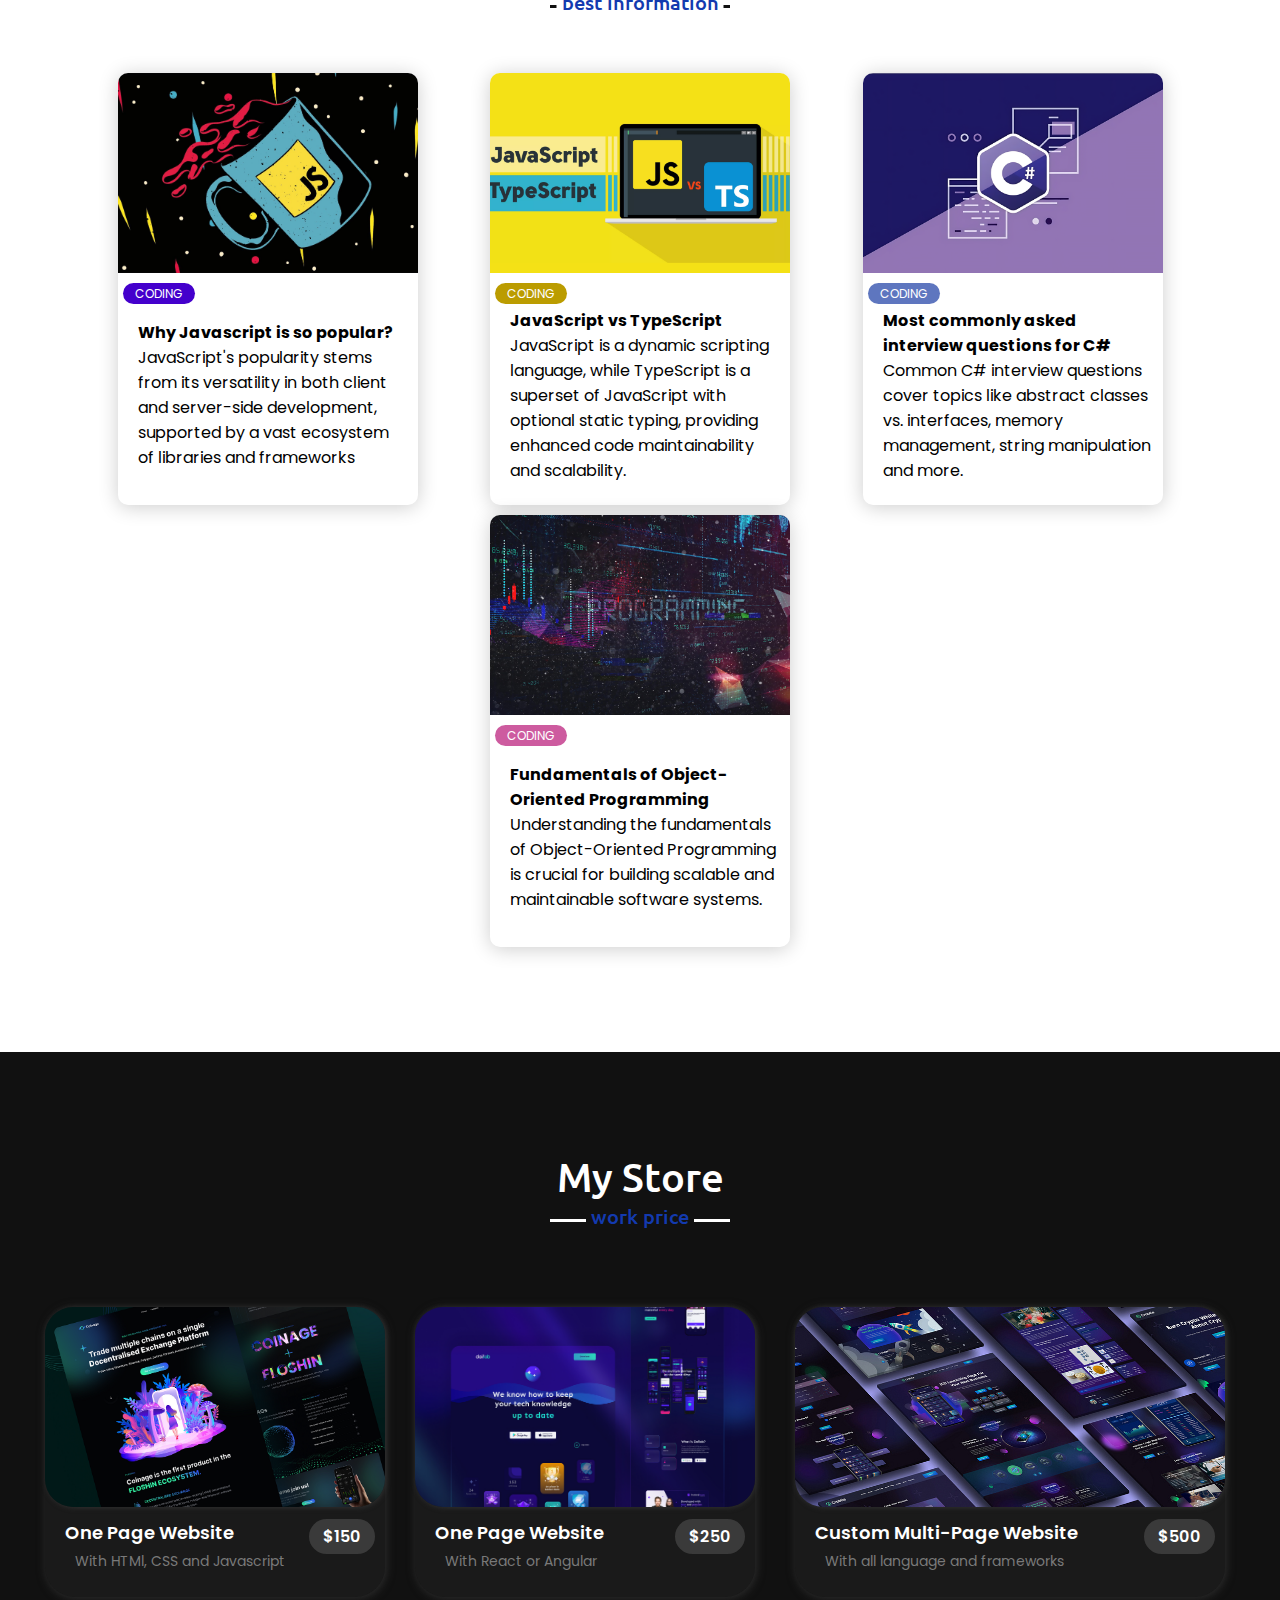
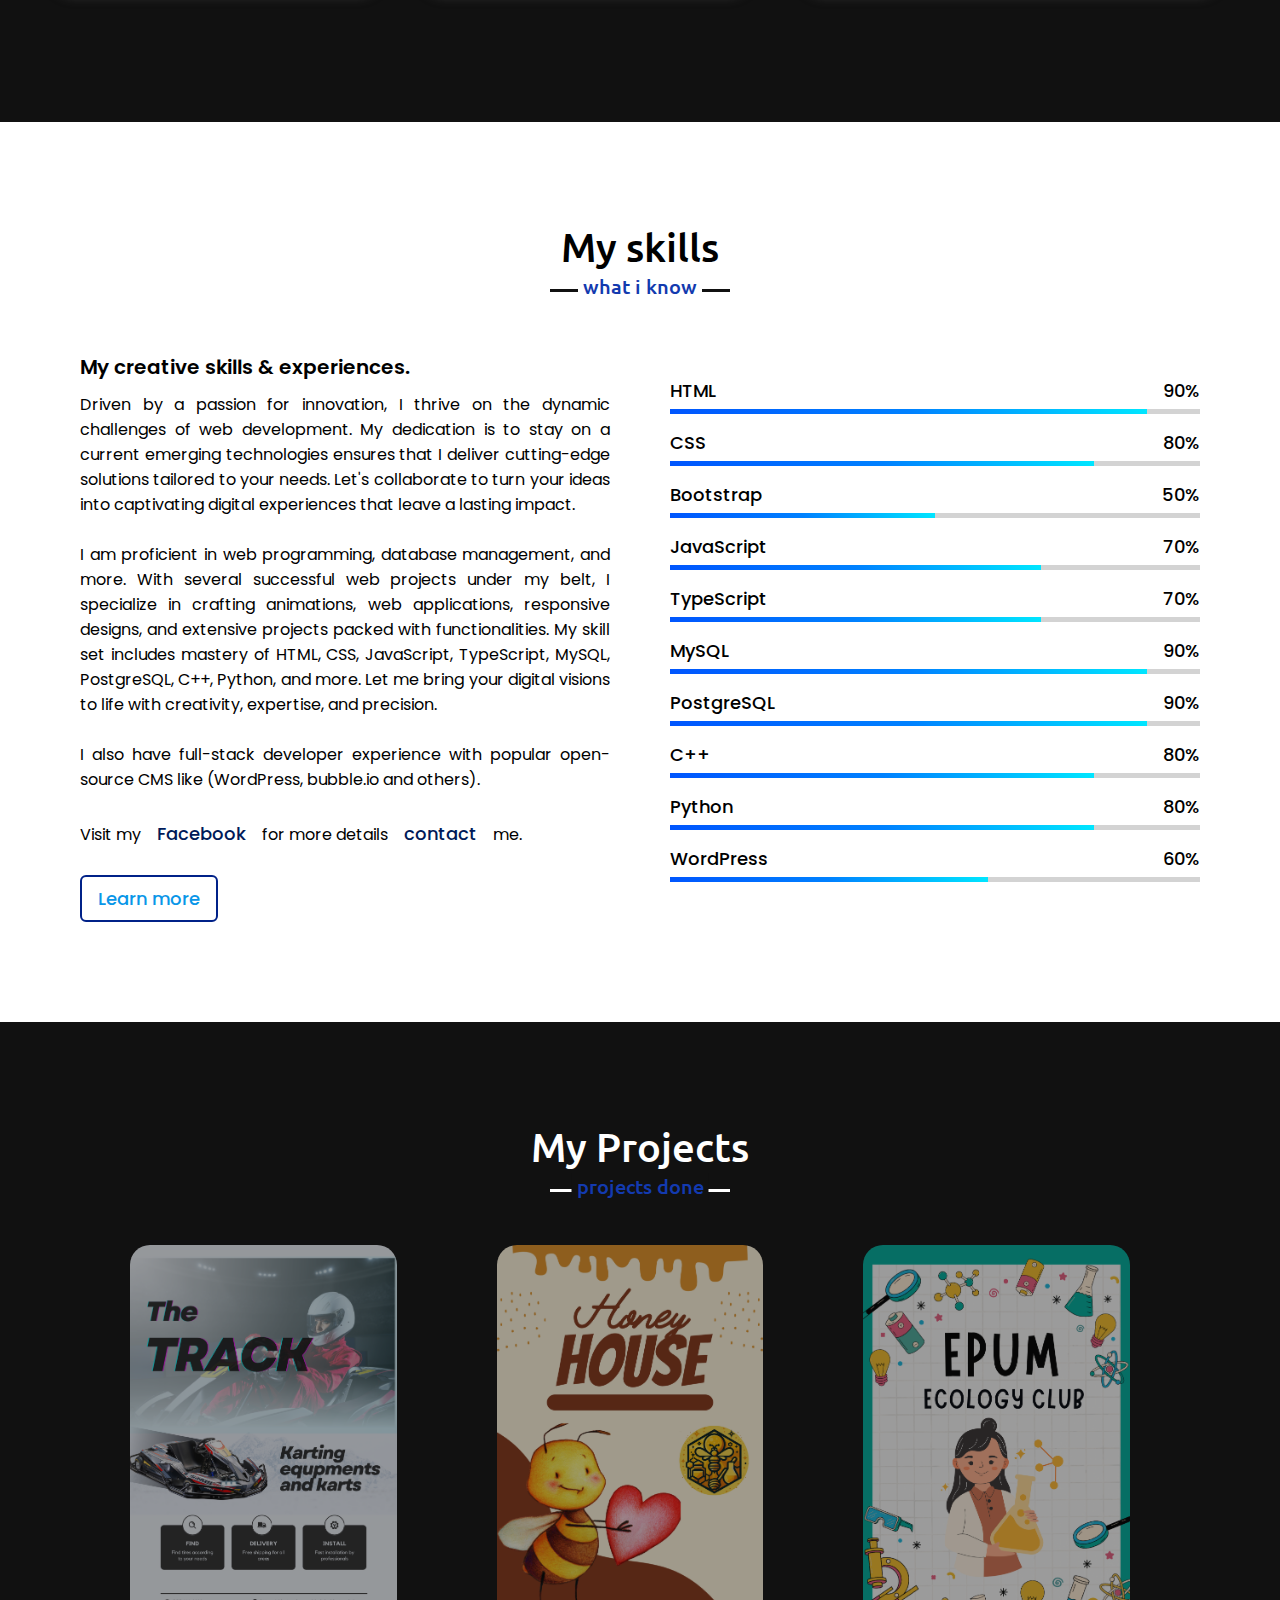
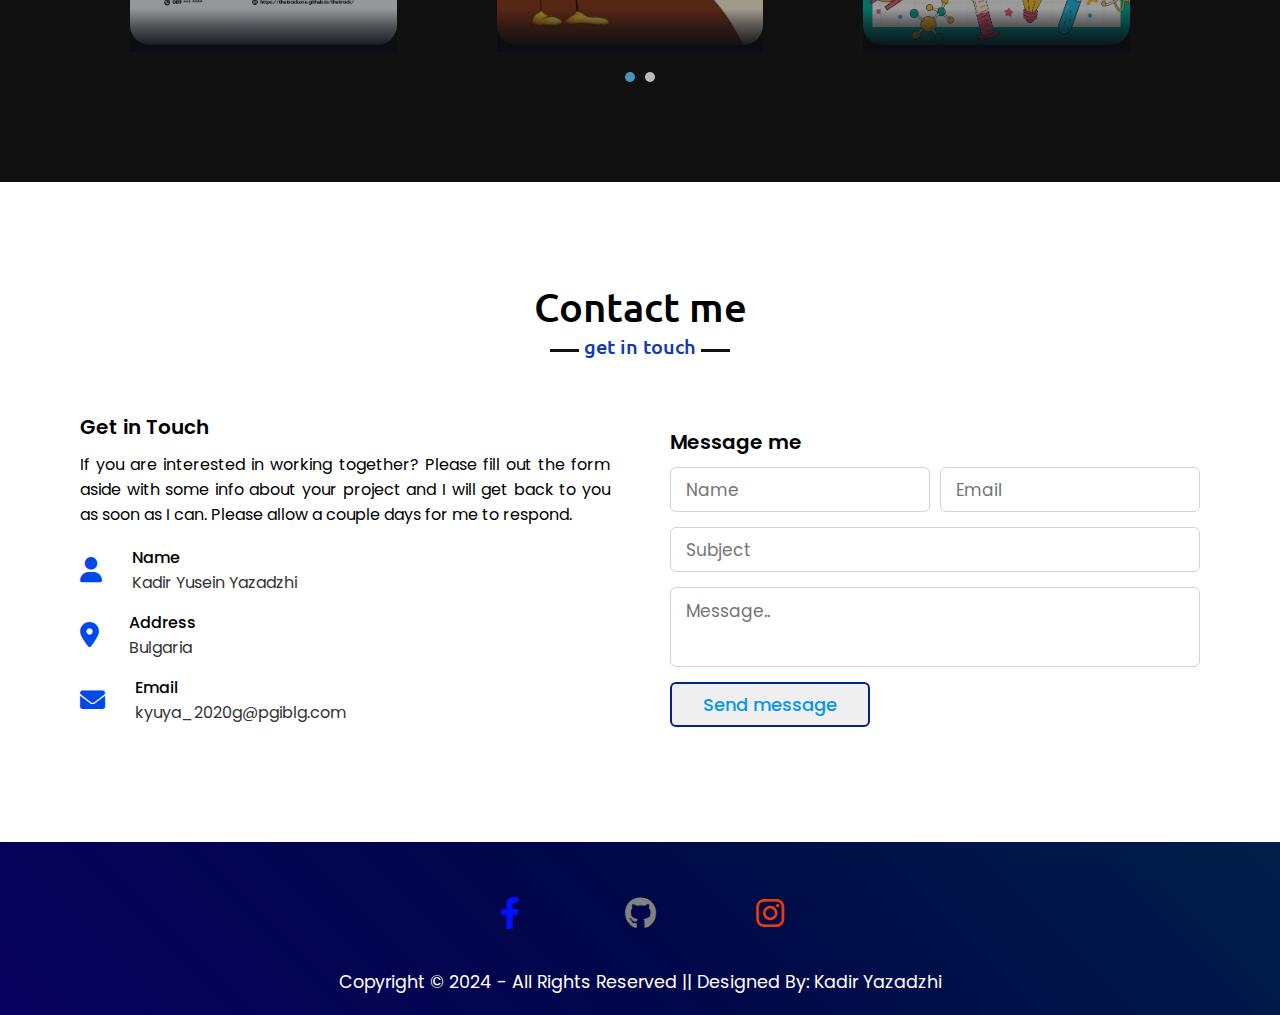
==== commit d8c41d30: "new" ====
--- a/index.html
+++ b/index.html
@@ -6,18 +6,17 @@
     <meta name="viewport" content="width=device-width, initial-scale=1.0">
     <meta name="description" content="This is my portfolio, you can learn more about me and my personality, all my skills, knowledge, and projects. You can explore the certificates I have and read some of my interesting posts with useful information for programmers.">
 
-    <link rel="stylesheet" type="text/css" href="Style/Style.css">
-    <link rel="stylesheet" type="text/css" href="Style/Navbar.css">
-    <link rel="stylesheet" type="text/css" href="Style/Home%20Section.css">
+    <link rel="stylesheet" type="text/css" href="Style/Translate.css">
+    <link rel="stylesheet" type="text/css" href="Style/Light-And-Dark-Switch.css">
     <link rel="stylesheet" type="text/css" href="Style/Menu-with-button.css">
-    <link rel="stylesheet" type="text/css" href="Style/Light-And-Dark-Switch.css">
-    <link rel="stylesheet" type="text/css" href="Style/Personality%20Type.css">
-    <link rel="stylesheet" type="text/css" href="Style/Blog.css">
-    <link rel="stylesheet" type="text/css" href="Style/Price.css">
-
-    <link rel="stylesheet" type="text/css" href="Style/Translate.css">
     <link rel="stylesheet" type="text/css" href="Style/Important%20Style.css">
     <link rel="stylesheet" type="text/css" href="Style/Scroll%20Bar.css">
+    <link rel="stylesheet" type="text/css" href="Style/Personality%20Type.css">
+    <link rel="stylesheet" type="text/css" href="Style/Price.css">
+    <link rel="stylesheet" type="text/css" href="Style/Navbar.css">
+    <link rel="stylesheet" type="text/css" href="Style/Style.css">
+    <link rel="stylesheet" type="text/css" href="Style/Blog.css">
+
 
     <link id="specialLinkForDarkTheme" rel="stylesheet" type="text/css" href="">
 
@@ -37,13 +36,13 @@
     <div class="max-width">
         <div class="logo"><a href="#">Key<span>Yaz.</span></a></div>
         <ul class="menu">
-            <li><a id="navbar-home" href="#home" class="menu-btn">Home</a></li>
-            <li><a id="navbar-about" href="#about" class="menu-btn">About me</a></li>
-            <li><a id="navbar-services" href="#services" class="menu-btn">Services</a></li>
-            <li><a id="navbar-skills" href="#skills" class="menu-btn">Skills</a></li>
+            <li><a id="navbar-home" href="index.html#home" class="menu-btn">Home</a></li>
+            <li><a id="navbar-about" href="index.html#about" class="menu-btn">About me</a></li>
+            <li><a id="navbar-services" href="index.html#services" class="menu-btn">Services</a></li>
+            <li><a id="navbar-skills" href="index.html#skills" class="menu-btn">Skills</a></li>
             <li><a id="navbar-certificate" href="Certificate.html" class="menu-btn">Certificates</a></li>
-            <li><a id="navbar-projects" href="#teams" class="menu-btn">Projects</a></li>
-            <li><a id="navbar-contact" href="#contact" class="menu-btn">Contact</a></li>
+            <li><a id="navbar-projects" href="index.html#teams" class="menu-btn">Projects</a></li>
+            <li><a id="navbar-contact" href="index.html#contact" class="menu-btn">Contact</a></li>
         </ul>
         <div class="menu-btn">
             <i class="fas fa-bars"></i>
@@ -90,6 +89,7 @@
     <ul class="dropdown-content" id="dropdown-content"></ul>
 </div>
 </div>
+
 <div class="box-for-other-button">
     <div class="big-box">
         <div class="left-box-for-circle">
@@ -97,7 +97,7 @@
                 <a aria-label="Home" href="index.html"><i class="fas fa-regular fa-house"></i></a>
             </div>
             <div class="left-box-circle">
-                <i class="fas fa-regular fa-bag-shopping"></i>
+                <a aria-label="Shop" href="Shop.html"><i class="fas fa-regular fa-bag-shopping"></i></a>
             </div>
             <div class="left-box-circle">
                 <a aria-label="Blog" href="Blog.html"><i class="fas fa-regular fa-newspaper"></i></a>
@@ -697,13 +697,6 @@
 <script type="module" src="https://unpkg.com/ionicons@5.5.2/dist/ionicons/ionicons.esm.js"></script>
 <script nomodule src="https://unpkg.com/ionicons@5.5.2/dist/ionicons/ionicons.js"></script>
 
-<script>
-    var loader = document .getElementById("preloader");
-
-    window.addEventListener("load", function(){
-        loader.style.display = "none";
-    })
-</script>
 </body>
 <script rel="script" src="Script/Translate.js"></script>
 <script rel="script" src="Script/Price.js"></script>
--- a/Style/Price.css
+++ b/Style/Price.css
@@ -16,7 +16,7 @@
     }
 }
 .price-card, .price-card-sp {
-    min-height: 280px;
+    height: 290px;
     background: rgba(255, 255, 255, 0.04);
     border-radius: 30px;
     box-shadow: 1px 1px 10px #2f2f2f;
@@ -82,7 +82,7 @@
     height: 100%;
     background: rgba(54, 54, 54, 0.8);
     position: fixed;
-    z-index: 10;
+    z-index: 10000;
 }
 
 .input {
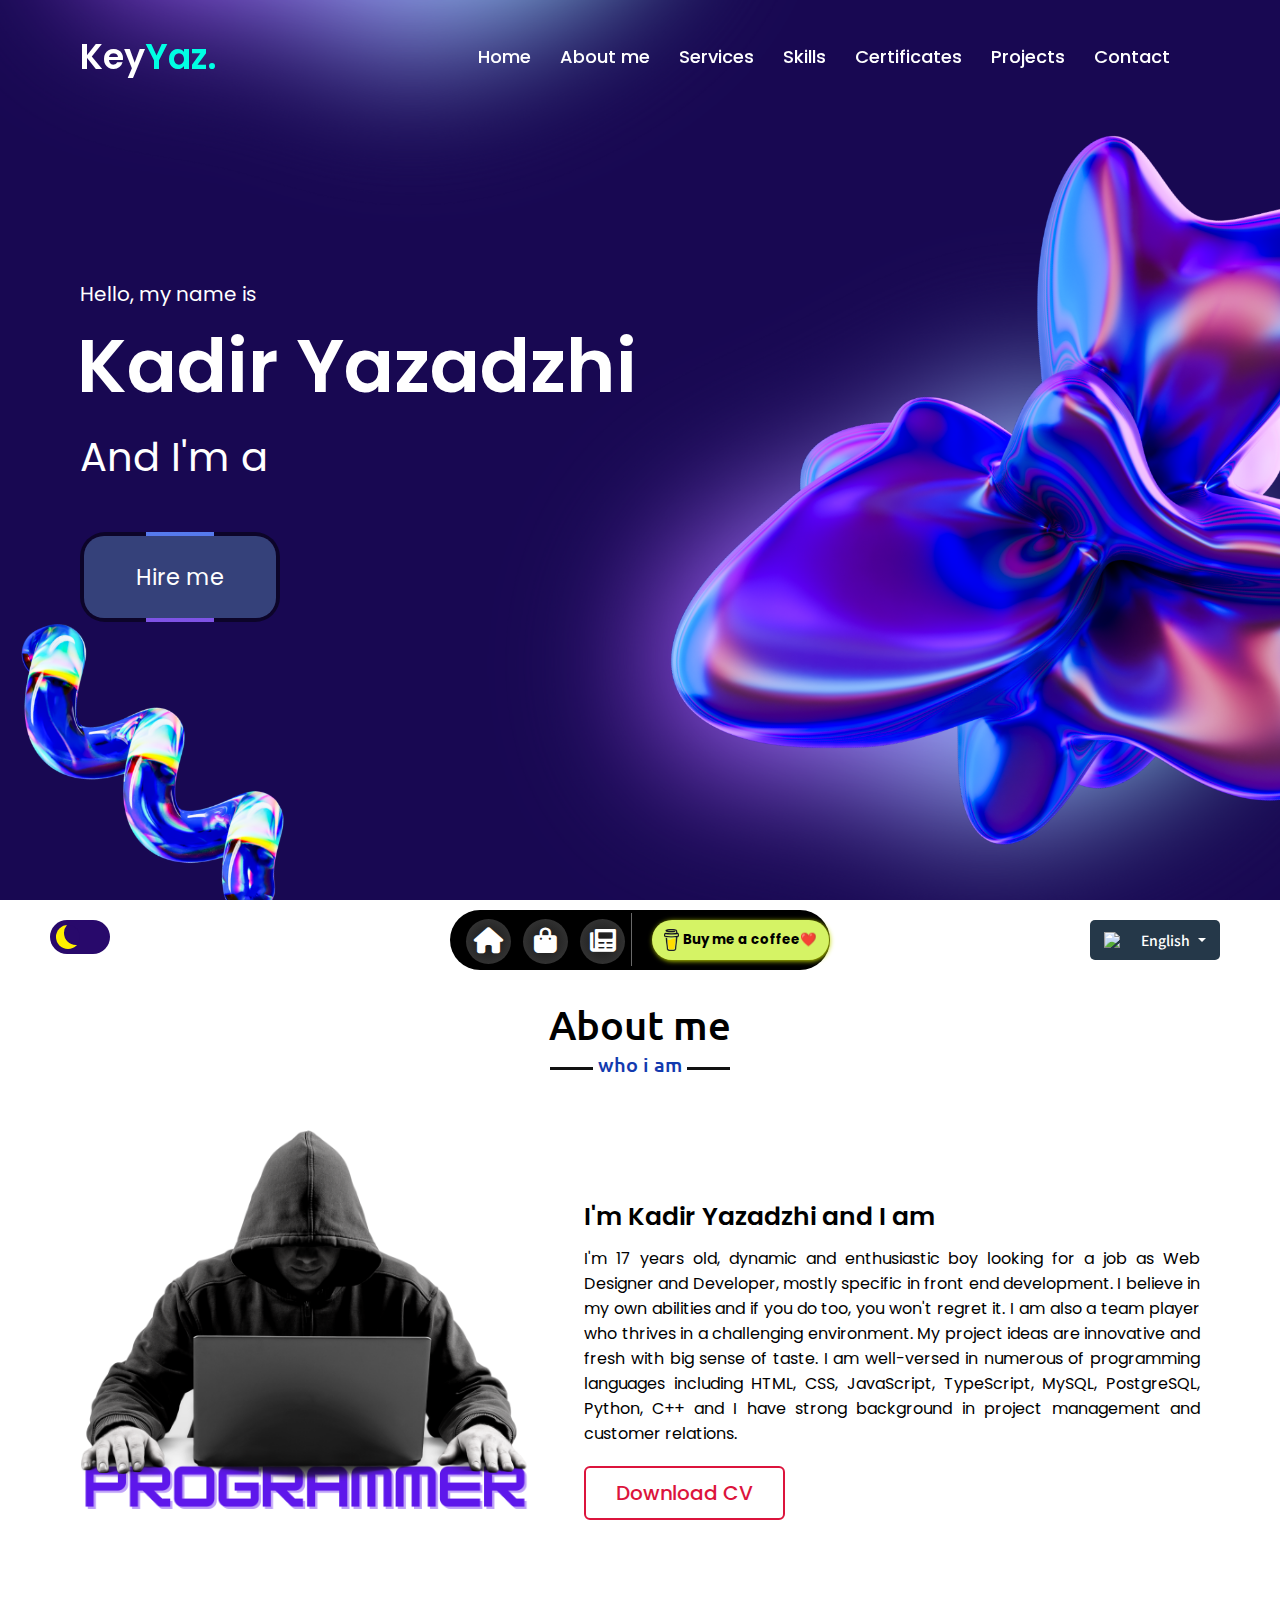
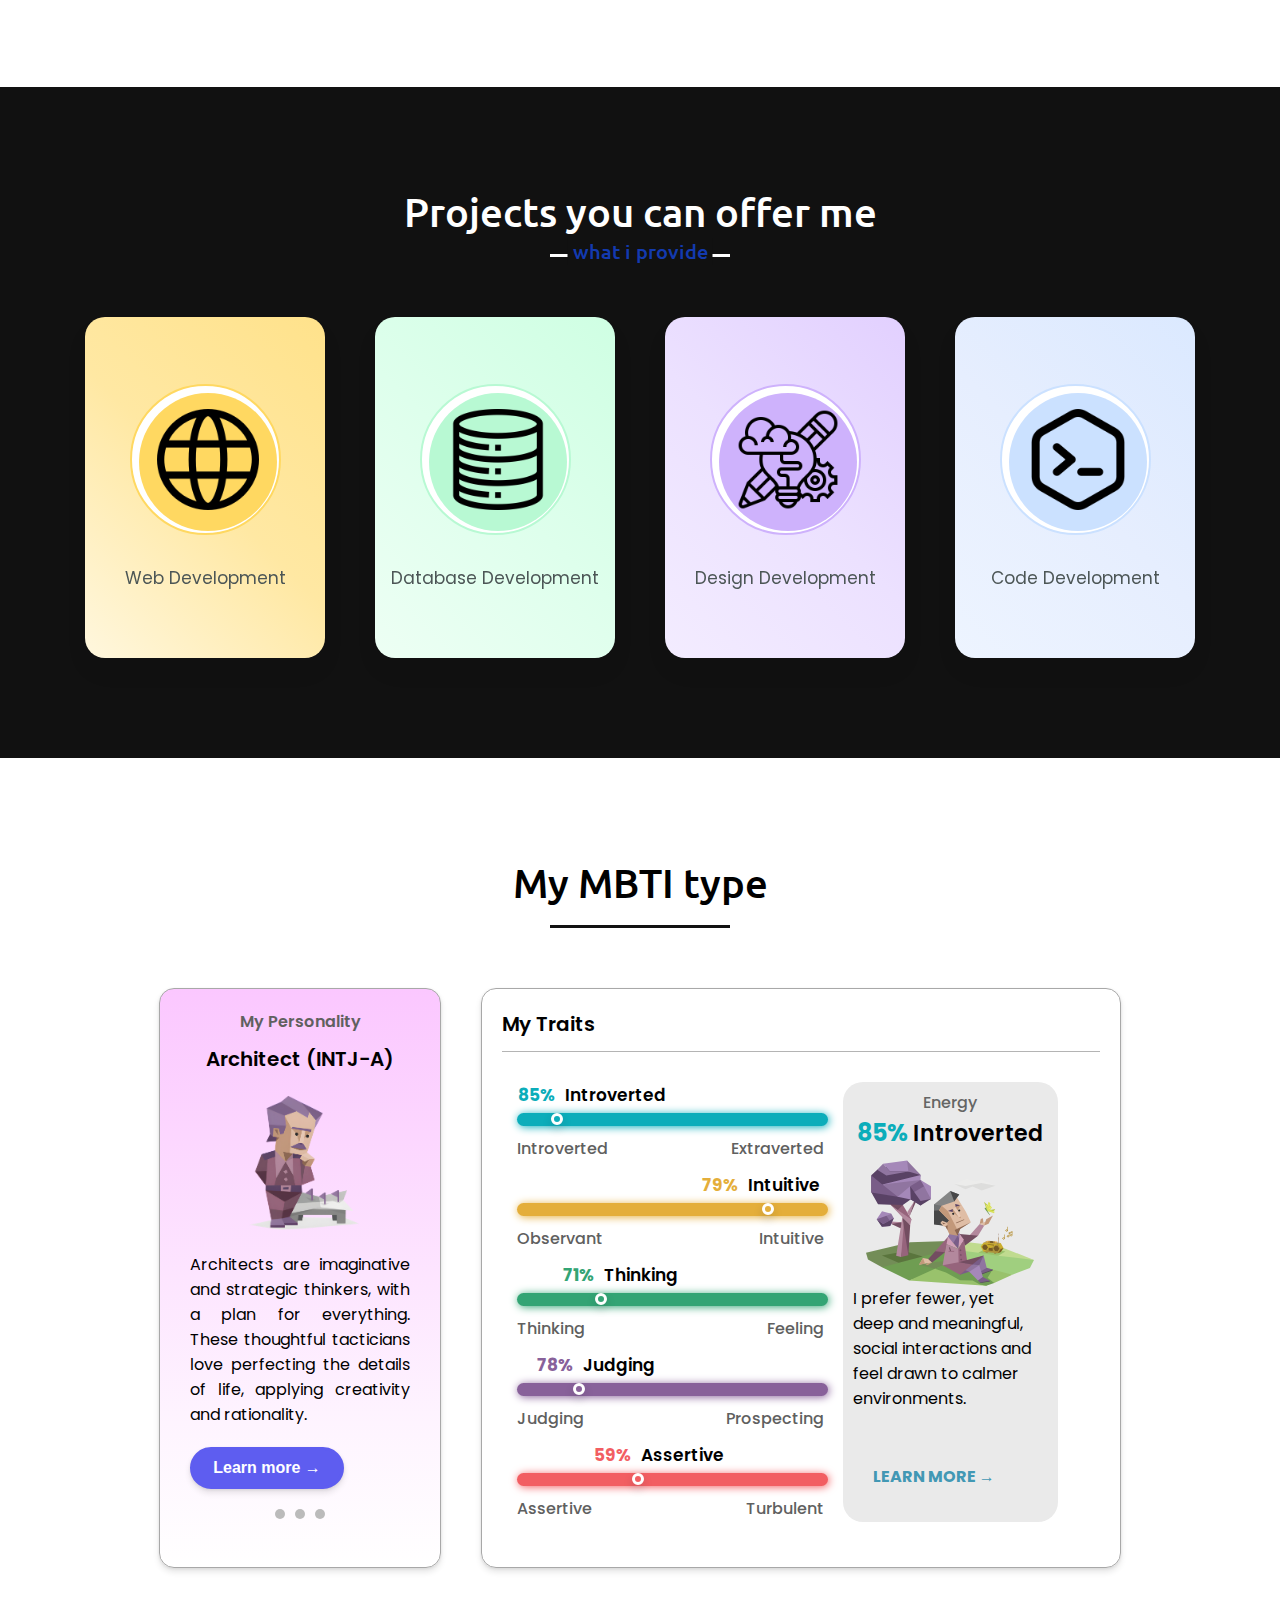
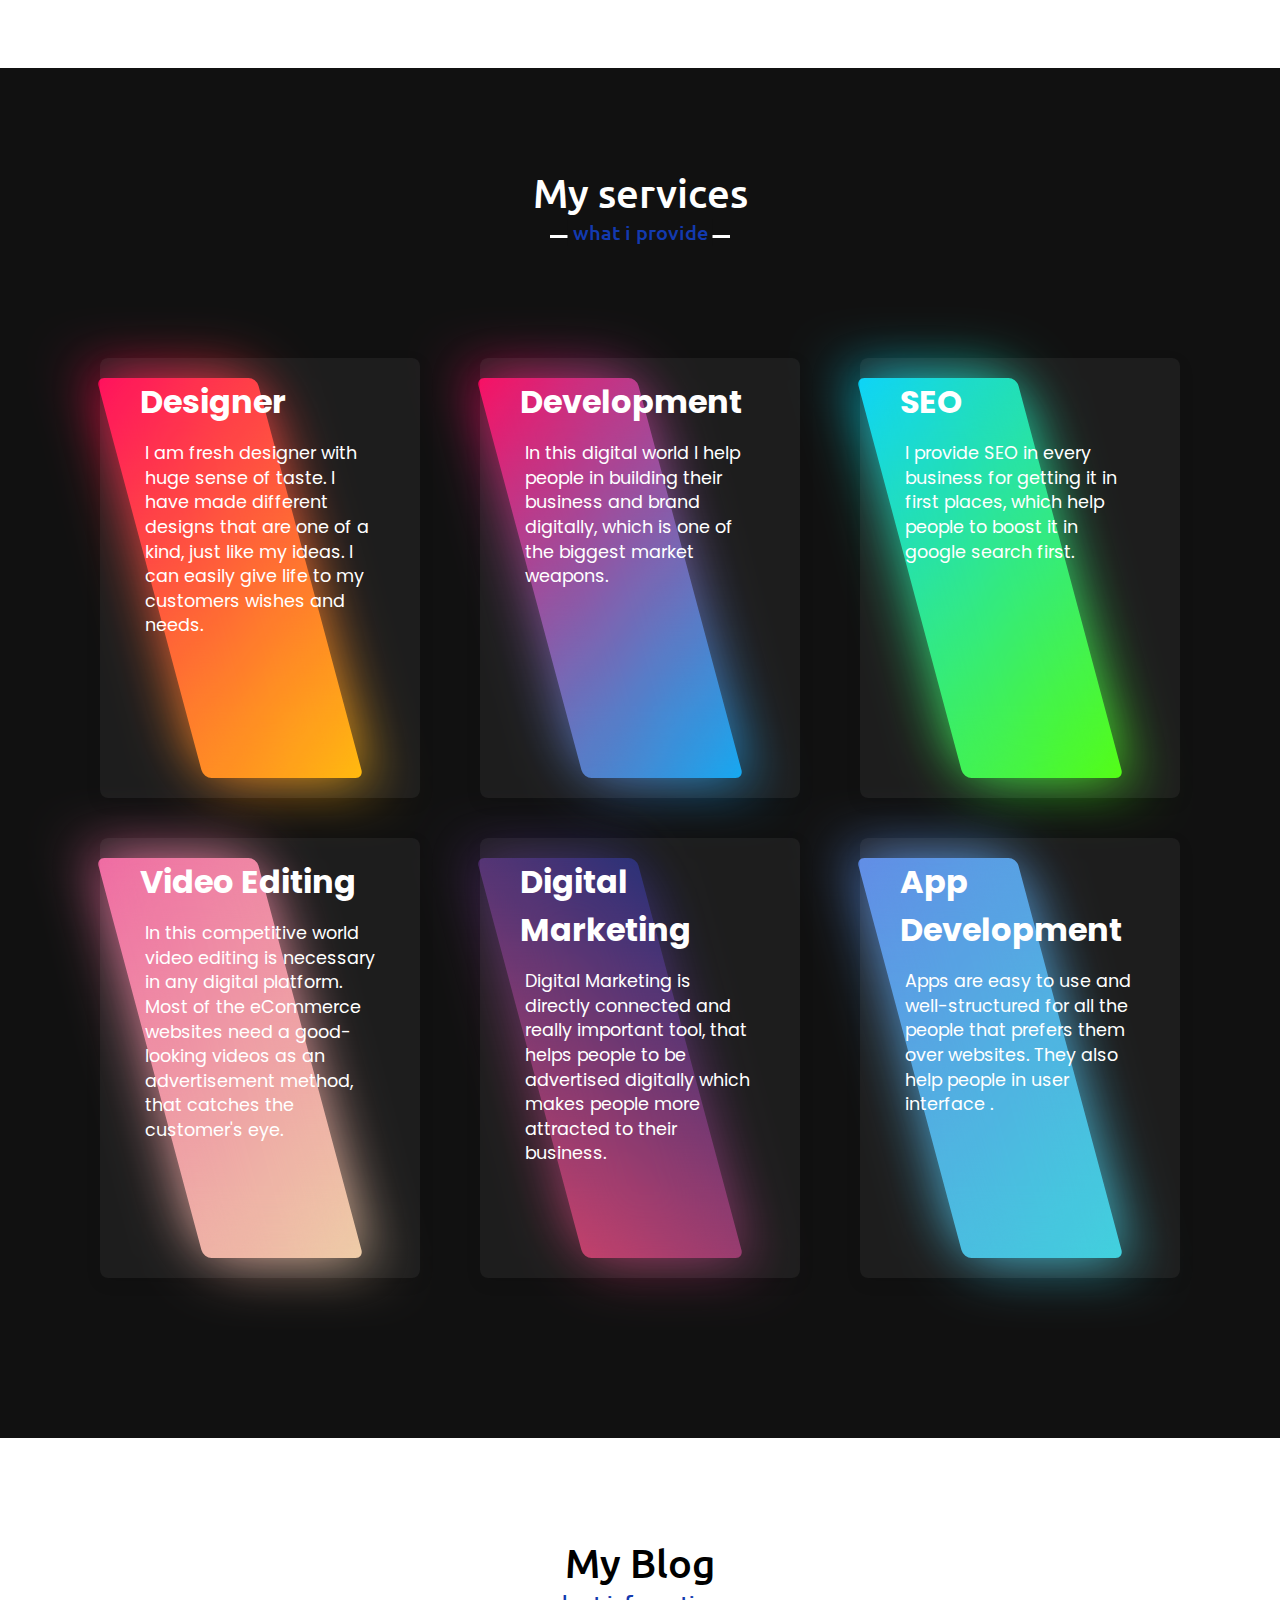
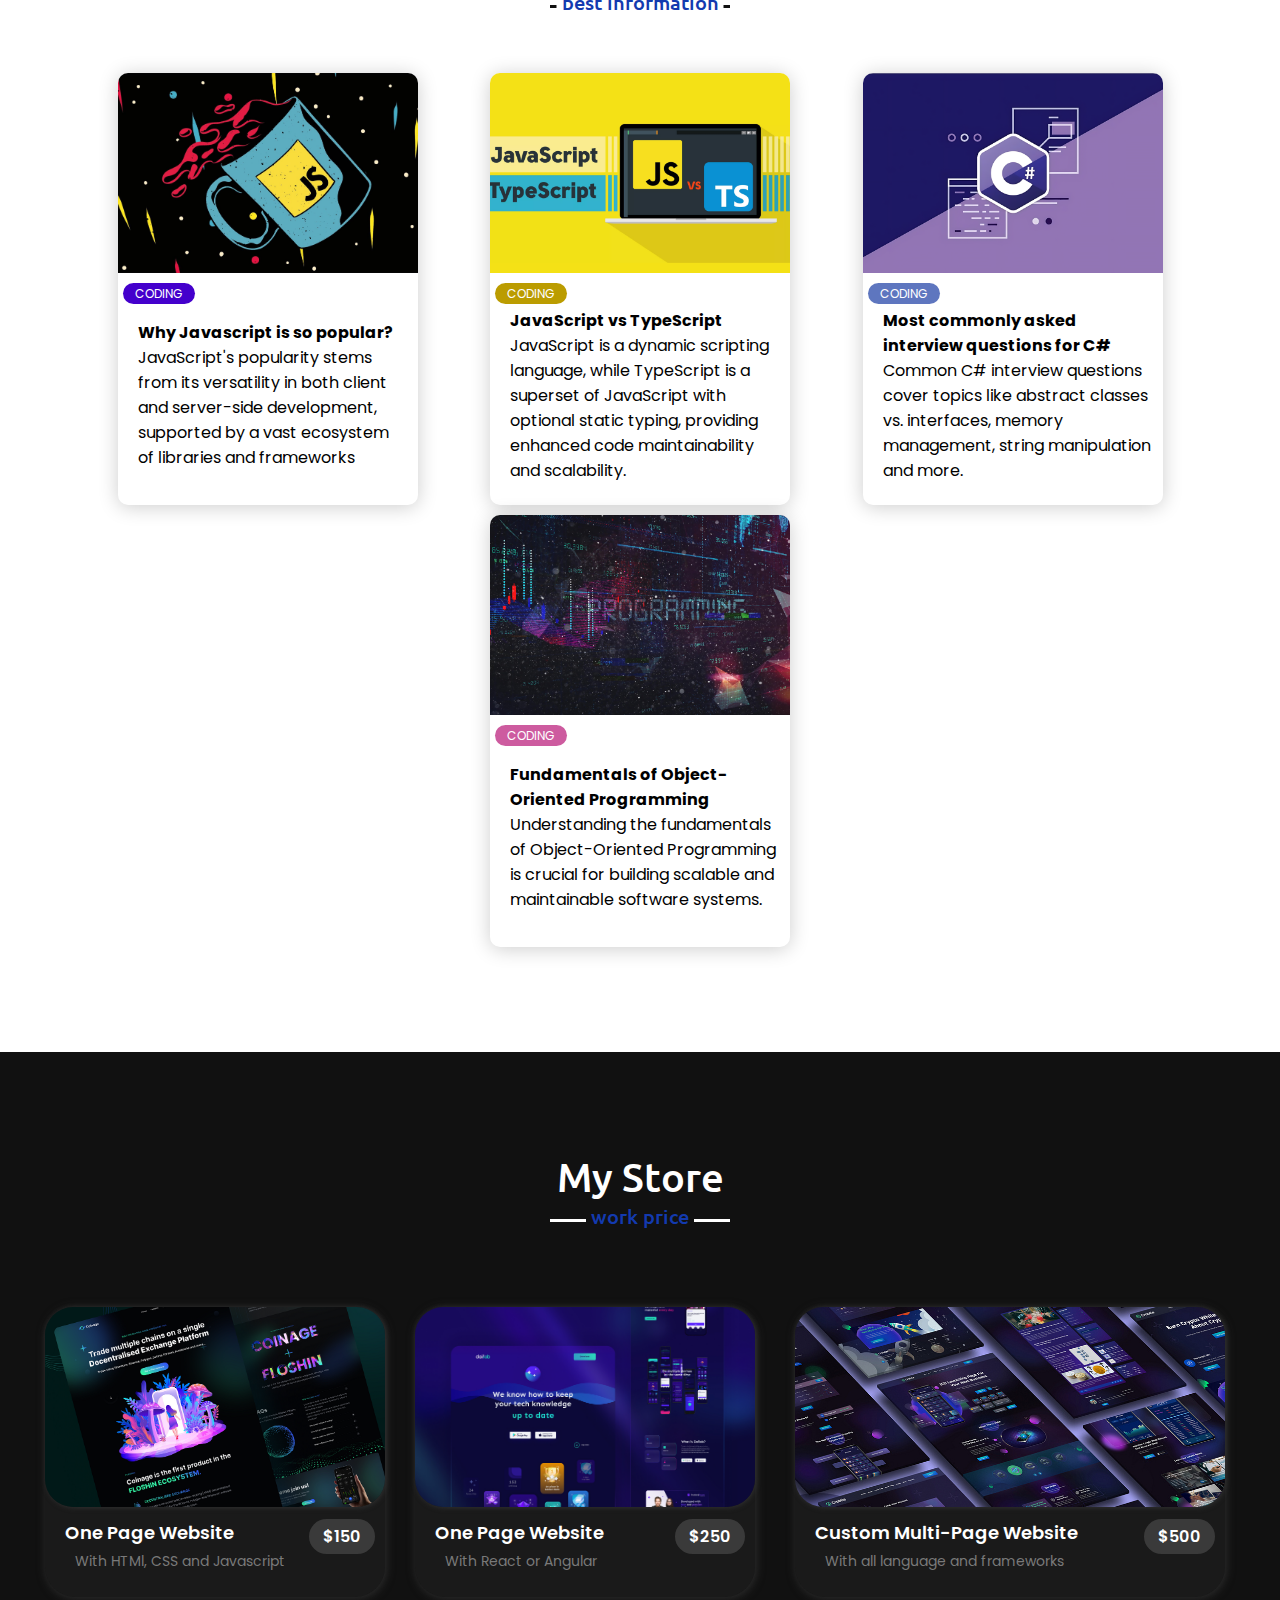
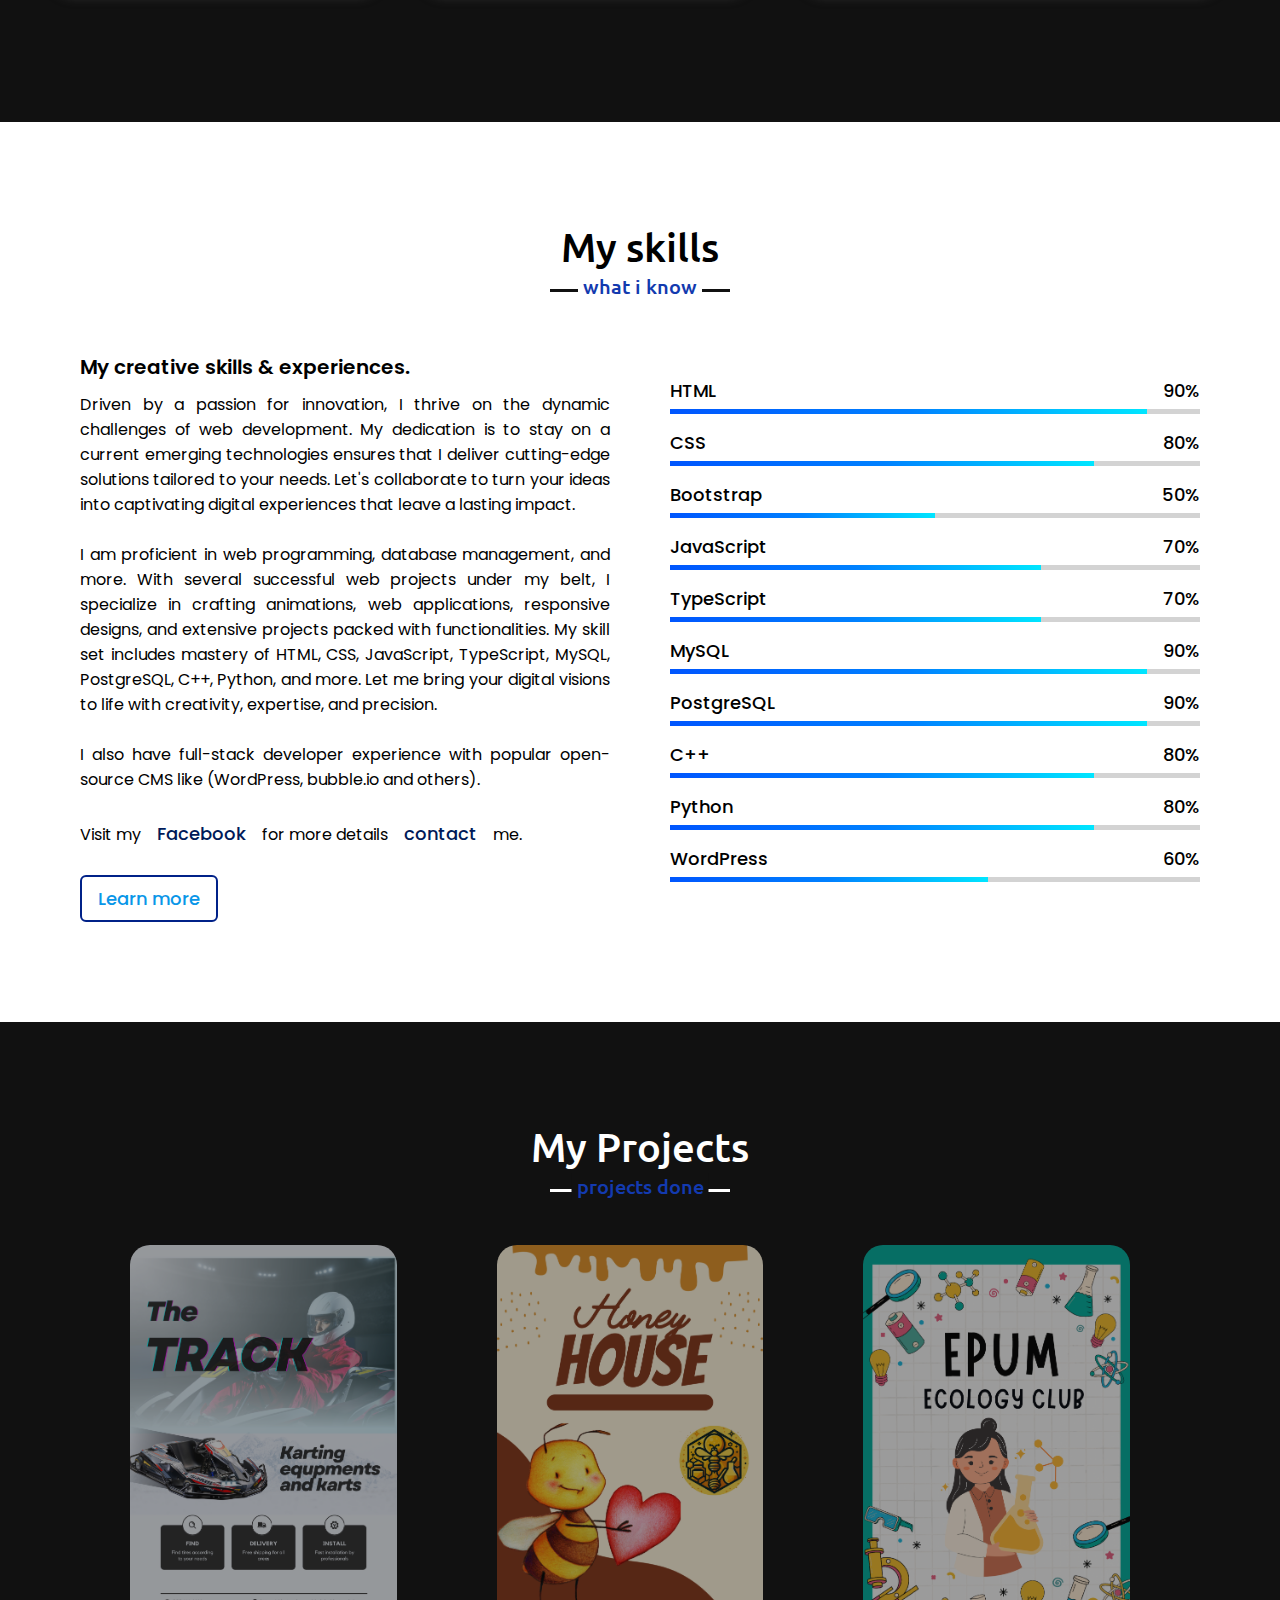
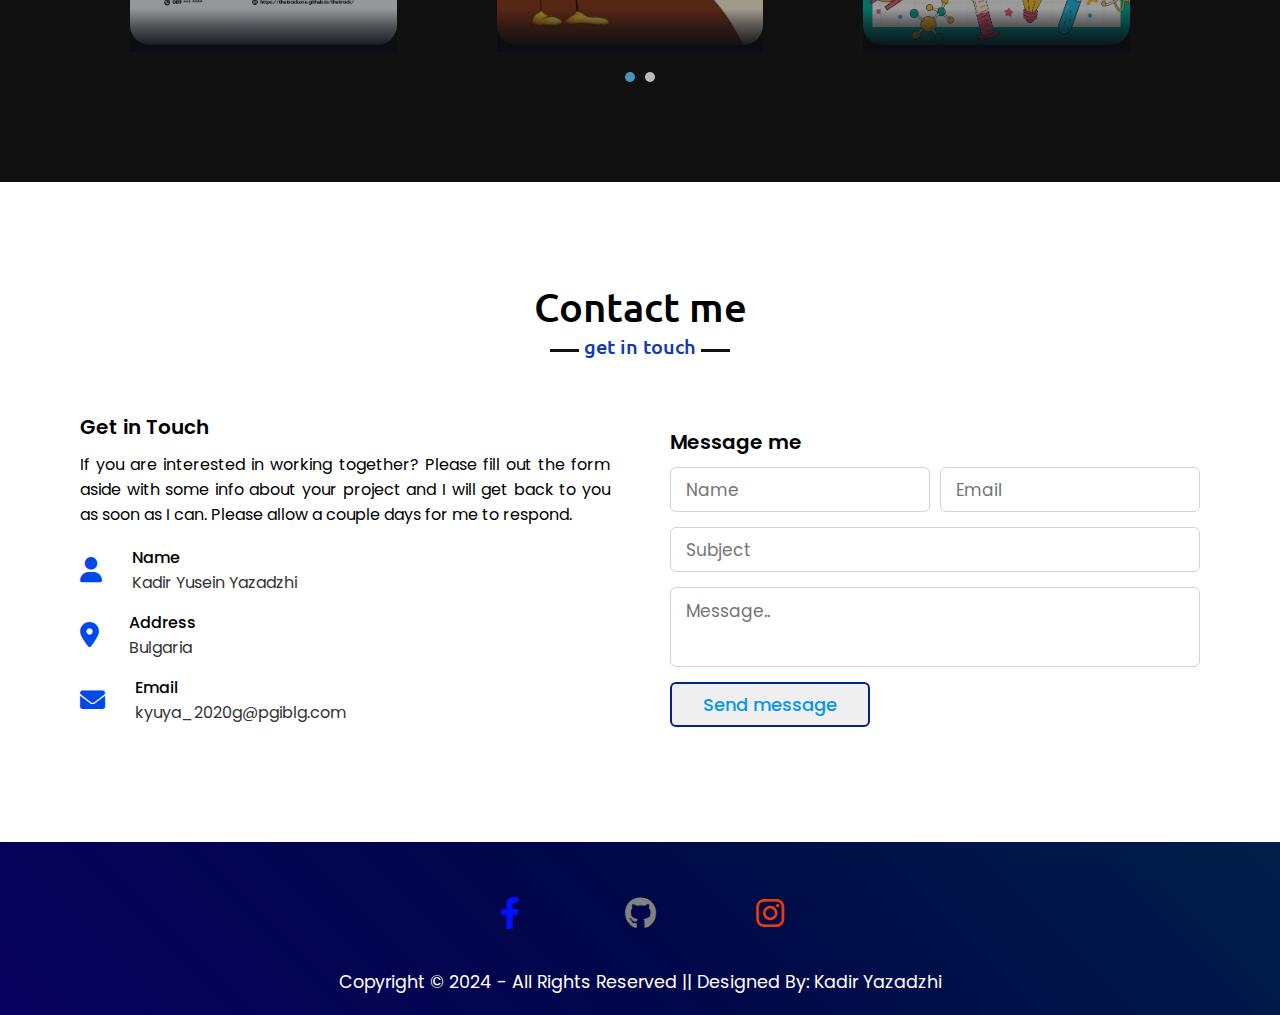
==== commit 5f62ab82: "web" ====
--- a/index.html
+++ b/index.html
@@ -107,7 +107,7 @@
         <div class="right-button-box">
             <button id="bottone1">
                 <img alt="buy-me-a-coffee" style="width: 15px; vertical-align: middle;" src="Image/buy-me-a-coffee-review.png">
-                <strong style="vertical-align: middle;"><a style="color: #000000" href="https://www.buymeacoffee.com/kadiryazadzhi">Buy me a cofee❤️</a></strong>
+                <strong style="vertical-align: middle;"><a style="color: #000000" href="https://www.buymeacoffee.com/kadiryazadzhi">Buy me a coffee❤️</a></strong>
             </button>
         </div>
     </div>
--- a/Style/Menu-with-button.css
+++ b/Style/Menu-with-button.css
@@ -75,8 +75,8 @@
         margin-top: 10px;
     }
     #bottone1 {
-        padding-left: 10px;
-        padding-right: 10px;
+        padding-left: 20px;
+        padding-right: 20px;
     }
     .big-box {
         width: 100%;
--- a/Style/Price.css
+++ b/Style/Price.css
@@ -200,4 +200,14 @@
         width: 90%;
         height: 360px;
     }
+}
+
+@media (min-width: 1700px) {
+    .price-card {
+        min-width: 380px;
+    }
+
+    .price-card-sp {
+        min-width: 460px;
+    }
 }--- a/Style/Style.css
+++ b/Style/Style.css
@@ -1576,14 +1576,24 @@
     transition: color 0.3s ease 0s;
 }
 
-
-
-
-
-
-
-
-
-
-
-
+@media (min-width: 1700px) {
+    .imageCard {
+        margin: 0;
+        position: absolute;
+    }
+
+    .max-width {
+        max-width: 1600px;
+    }
+}
+
+
+
+
+
+
+
+
+
+
+
--- a/Style/Blog.css
+++ b/Style/Blog.css
@@ -80,3 +80,15 @@
     margin: 0 0 40px;
 }
 
+
+
+@media (min-width: 1700px) {
+    .containerNew {
+        justify-content: center;
+    }
+
+    .blog-card {
+        margin: 0 20px;
+    }
+}
+
